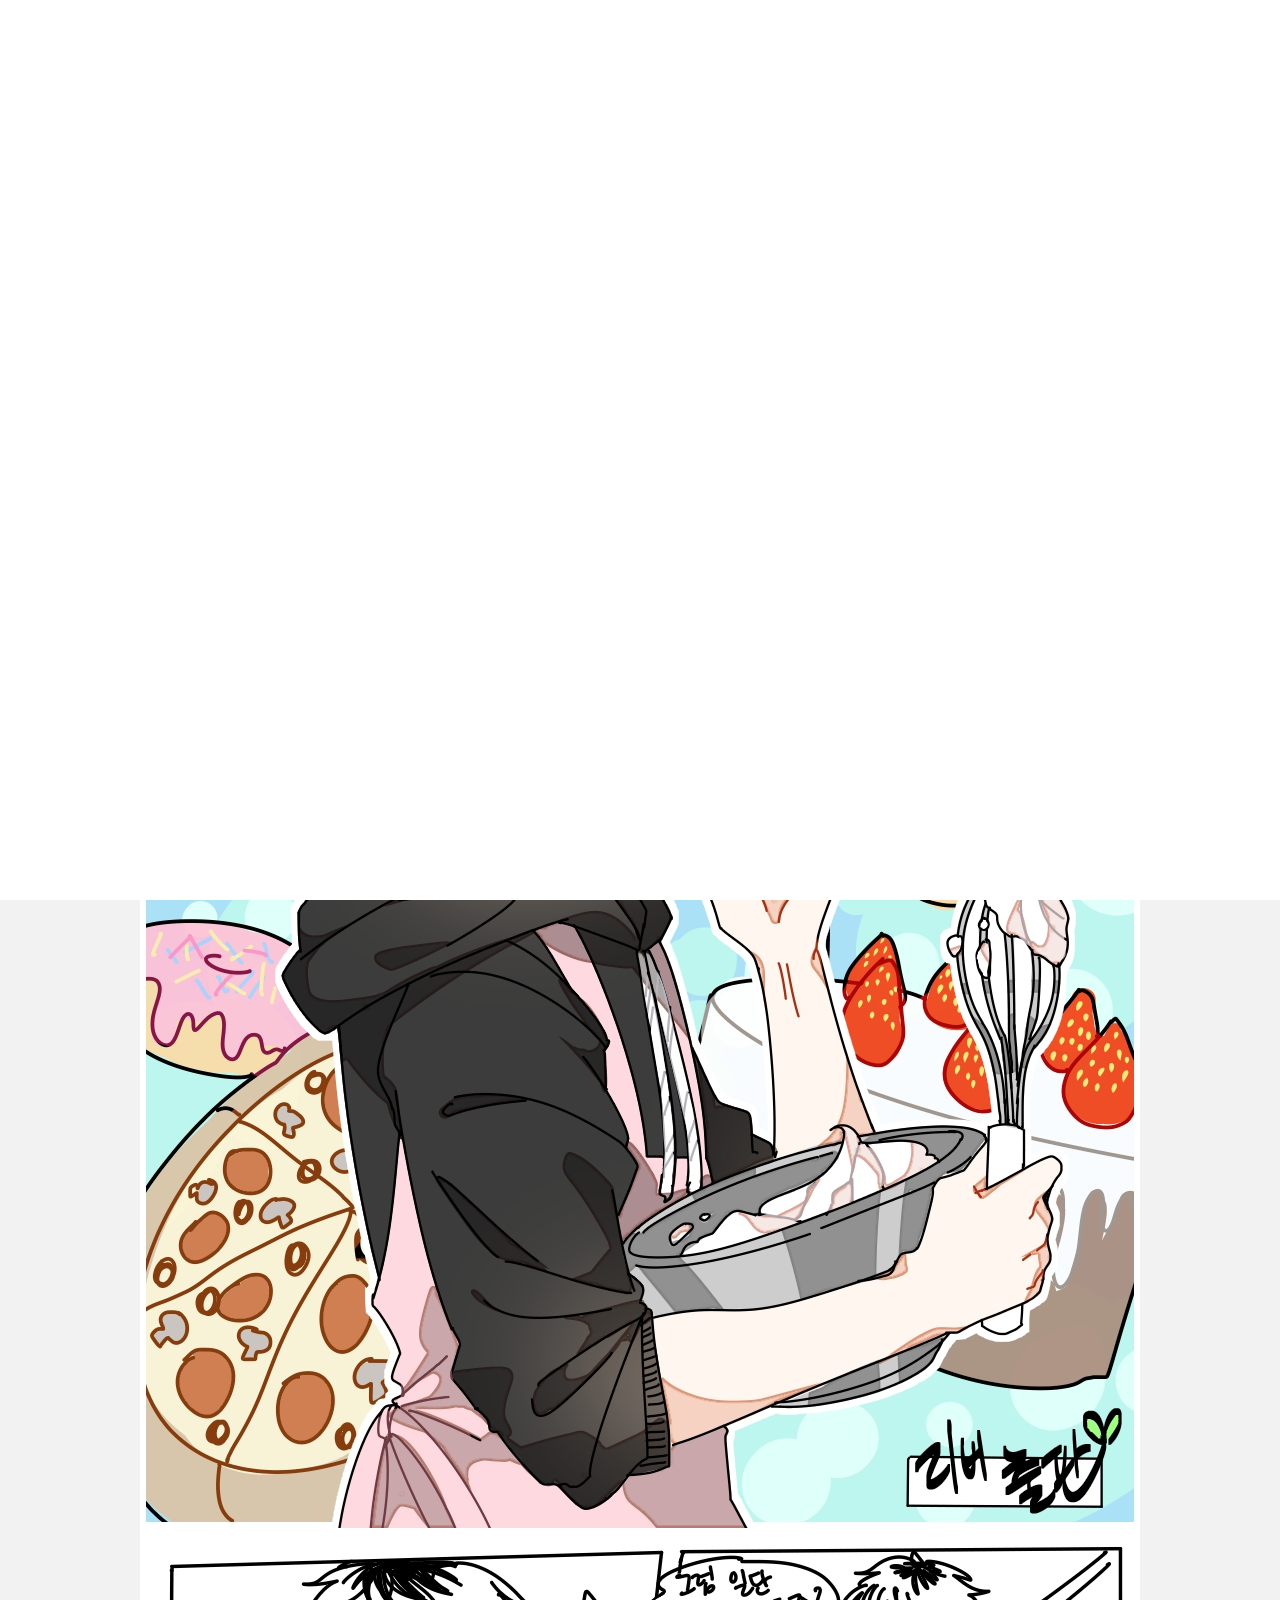
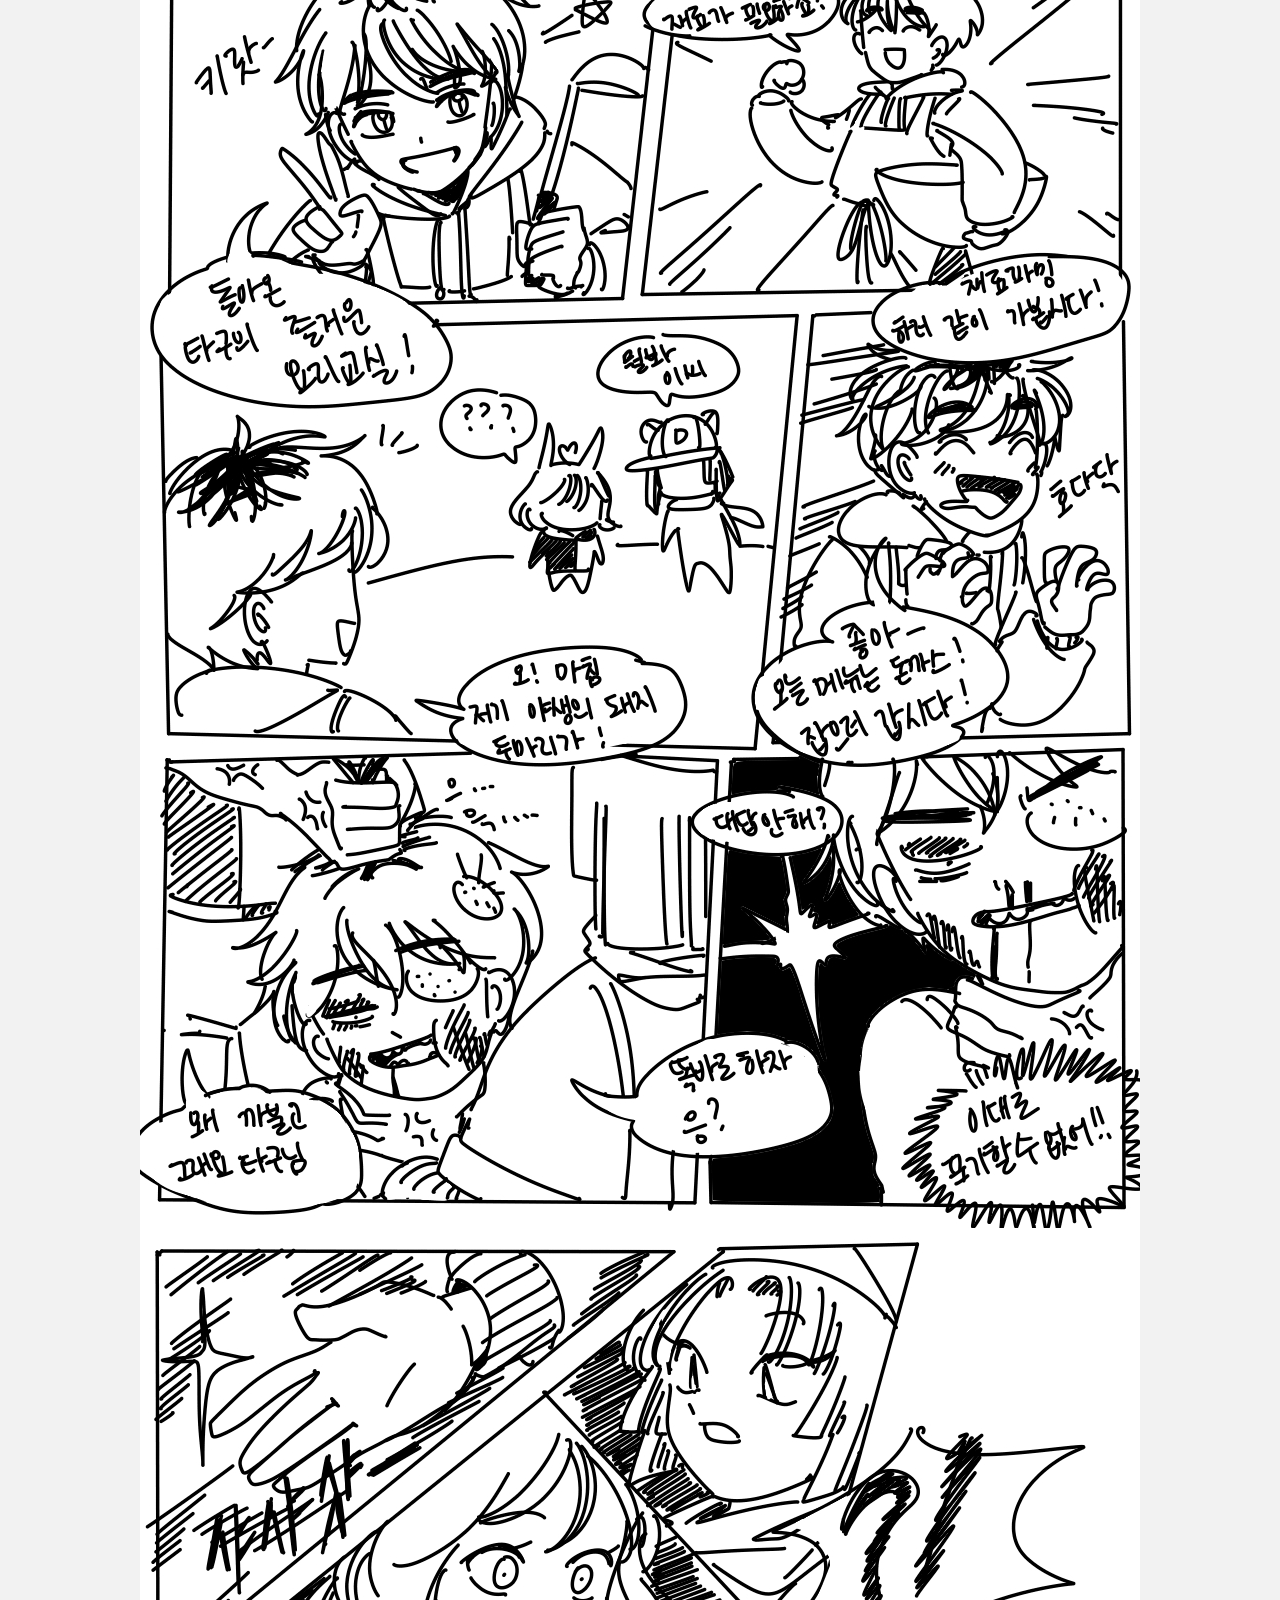
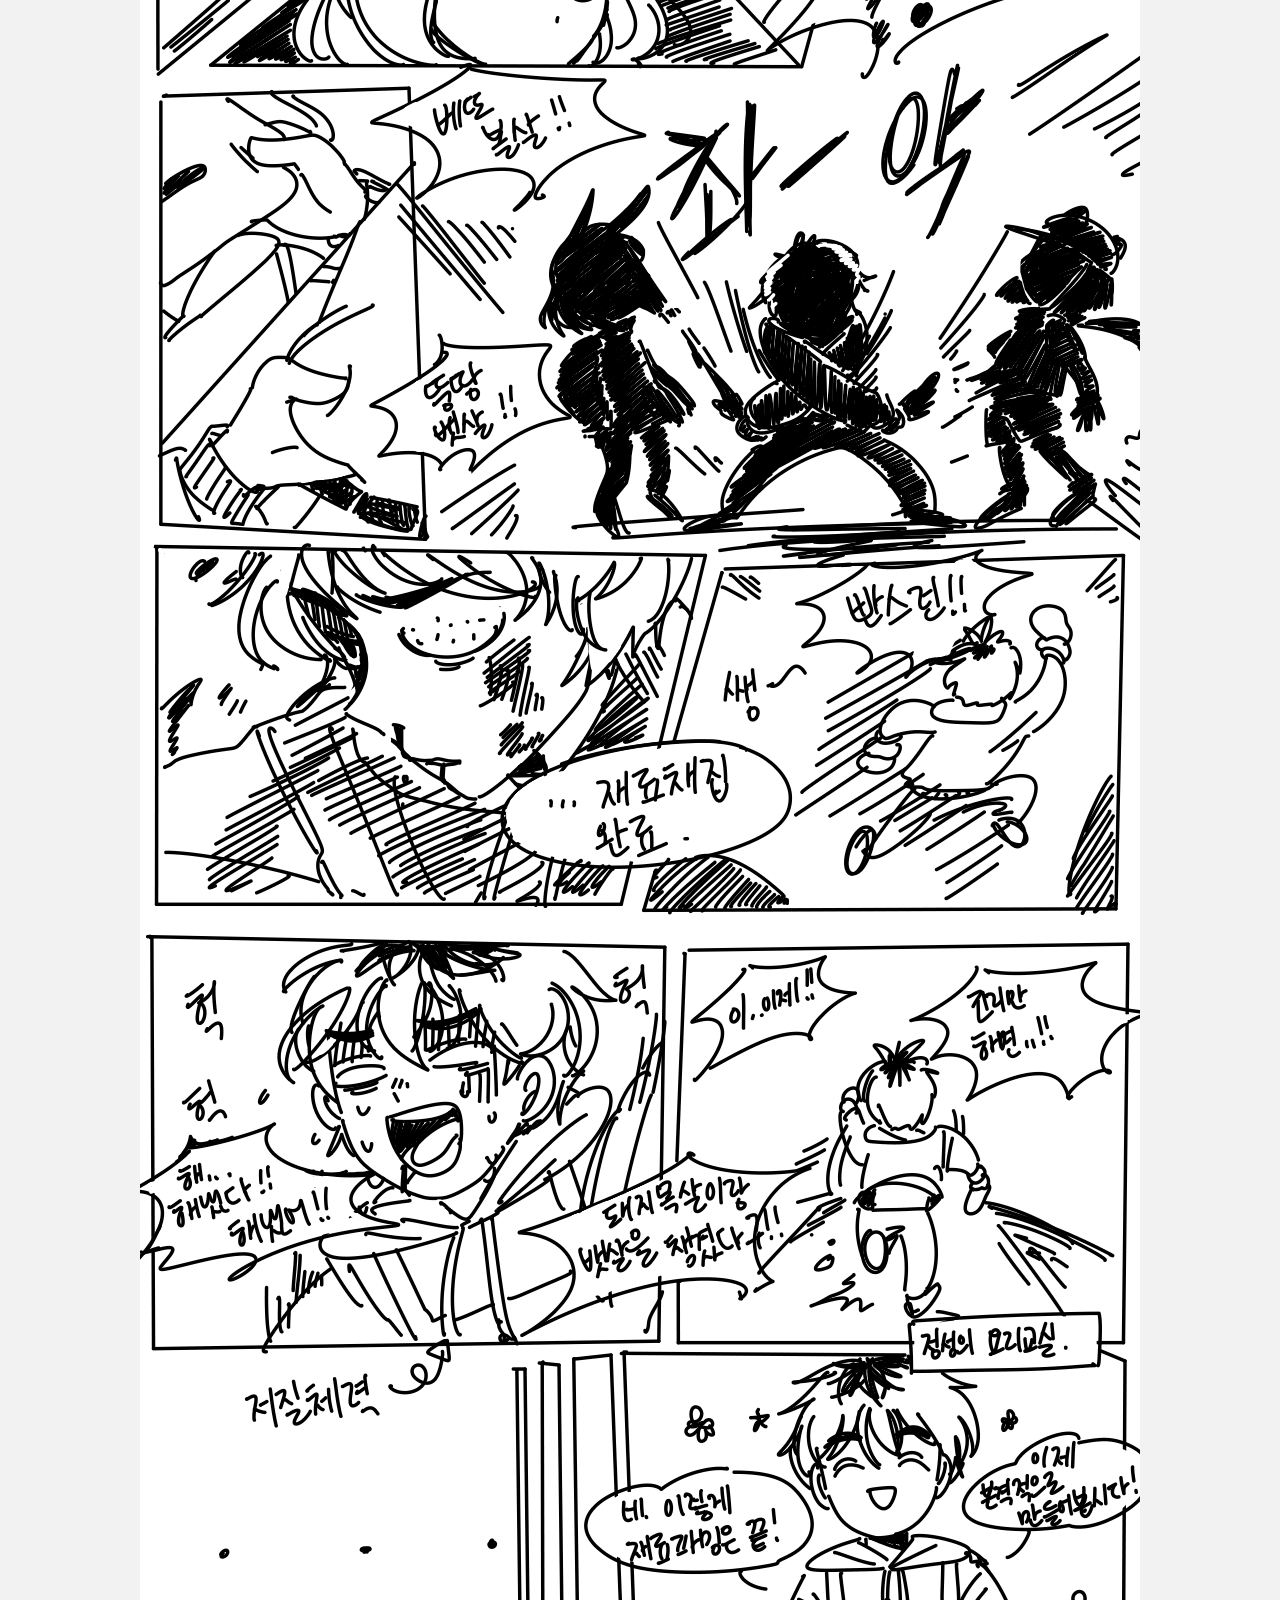
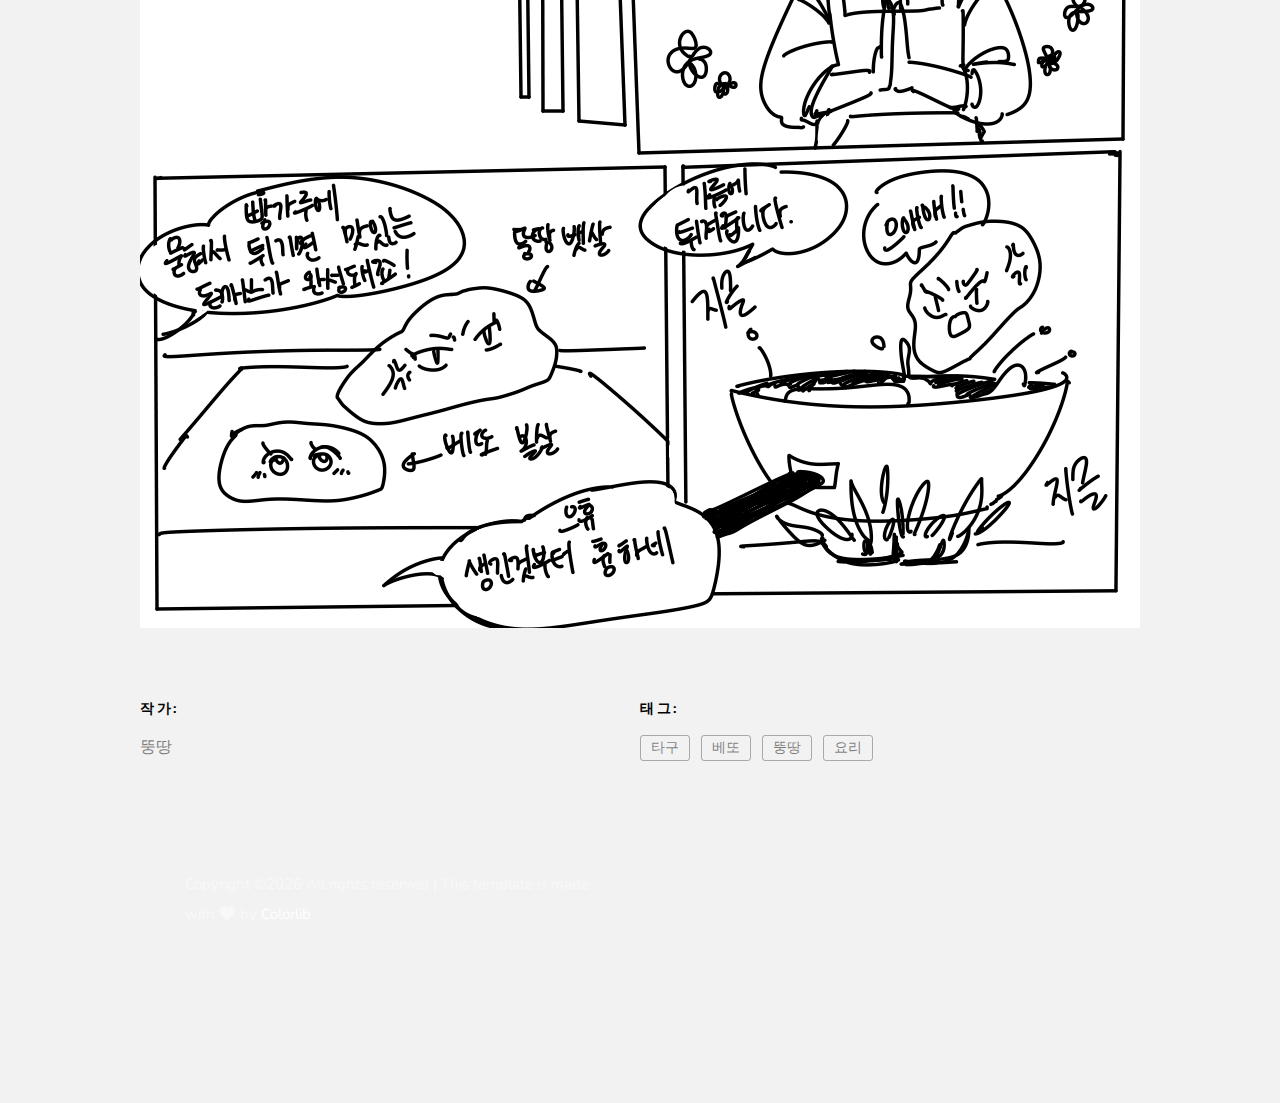
==== m1.html @ f0434cdf "Update m1.html" ====
<!DOCTYPE html>
<html class="no-js" lang="en">
<head>


    <!--- basic page needs
    ================================================== -->
    <meta charset="utf-8">
    <title>타구의 즐거운 요리교실</title>
    <meta name="뚱땅님이 만드신 만화입니다." content="">
    <meta name="작가 : 뚱땅" content="">

    <!-- mobile specific metas
    ================================================== -->
    <meta name="viewport" content="width=device-width, initial-scale=1, maximum-scale=1">

    <!-- CSS
    ================================================== -->
    <link rel="stylesheet" href="css/base.css">
    <link rel="stylesheet" href="css/vendor.css">
    <link rel="stylesheet" href="css/main.css">

    <!-- script
    ================================================== -->
    <script src="js/modernizr.js"></script>

    <!-- favicons
    ================================================== -->
    <link rel="shortcut icon" href="favicon.ico" type="image/x-icon">
    <link rel="icon" href="favicon.ico" type="image/x-icon">

</head>

<body id="top">

    <!-- preloader
    ================================================== -->
    <div id="preloader">
        <div id="loader" class="dots-fade">
            <div></div>
            <div></div>
            <div></div>
        </div>
    </div>


    <!-- s-content
    ================================================== -->
    <section class="s-content s-content--narrow">

        <article class="row entry format-standard">

			<div class="entry__header col-full">
                <h1 class="entry__header-title display-1">
                    타구의 즐거운 요리교실
                </h1>
                <ul class="entry__header-meta">
                    <li class="date">2019 - 06 - 14</li>
                    <li class="byline">
                        By
                        <a>뚱땅</a>
                    </li>
                </ul>
            </div>

            <div class="entry__media col-full">
				<div class="entry__post-thumb">
                    <img src="images/타구의 요리교실/F.jpg" 
                         srcset="images/타구의 요리교실/F.jpg 2000w, 
                                 images/타구의 요리교실/F.jpg 1000w, 
                                 images/타구의 요리교실/F.jpg 500w" 
                         sizes="(max-width: 2000px) 0vw, 2000px" alt="">
                </div>
                <div class="entry__post-thumb">
                    <img src="images/타구의 요리교실/1.jpg" 
                         srcset="images/타구의 요리교실/1.jpg 2000w, 
                                 images/타구의 요리교실/1.jpg 1000w, 
                                 images/타구의 요리교실/1.jpg 500w" 
                         sizes="(max-width: 2000px) 0vw, 2000px" alt="">
                </div>
				<div class="entry__post-thumb">
                    <img src="images/타구의 요리교실/2.jpg" 
                         srcset="images/타구의 요리교실/2.jpg 2000w, 
                                 images/타구의 요리교실/2.jpg 1000w, 
                                 images/타구의 요리교실/2.jpg 500w" 
                         sizes="(max-width: 2000px) 0vw, 2000px" alt="">
                </div>
				<div class="entry__post-thumb">
                    <img src="images/타구의 요리교실/3.jpg" 
                         srcset="images/타구의 요리교실/3.jpg 2000w, 
                                 images/타구의 요리교실/3.jpg 1000w, 
                                 images/타구의 요리교실/3.jpg 500w" 
                         sizes="(max-width: 2000px) 0vw, 2000px" alt="">
                </div>
            </div>

                <div class="entry__taxonomies">
                    <div class="entry__cat">
                        <h5>작가: </h5>
                        <span class="entry__tax-list">
                            <a href="#0">뚱땅</a>
                        </span>
                    </div> <!-- end entry__cat -->

                    <div class="entry__tags">
                        <h5>태그: </h5>
                        <span class="entry__tax-list entry__tax-list--pill">
                            <a href="#0">타구</a>
                            <a href="#0">베또</a>
                            <a href="#0">뚱땅</a>
                            <a href="#0">요리</a>
                        </span>
                    </div> <!-- end entry__tags -->
                </div> <!-- end s-content__taxonomies -->

            </div> <!-- s-entry__main -->

        </article> <!-- end entry/article -->

<div id="disqus_thread"></div>
<script>

/**
*  RECOMMENDED CONFIGURATION VARIABLES: EDIT AND UNCOMMENT THE SECTION BELOW TO INSERT DYNAMIC VALUES FROM YOUR PLATFORM OR CMS.
*  LEARN WHY DEFINING THESE VARIABLES IS IMPORTANT: https://disqus.com/admin/universalcode/#configuration-variables*/

var disqus_config = function () {
this.page.url = comics.kro.kr;  // Replace PAGE_URL with your page's canonical URL variable
this.page.identifier = m1.html; // Replace PAGE_IDENTIFIER with your page's unique identifier variable
};

(function() { // DON'T EDIT BELOW THIS LINE
var d = document, s = d.createElement('script');
s.src = 'https://pmcomic.disqus.com/embed.js';
s.setAttribute('data-timestamp', +new Date());
(d.head || d.body).appendChild(s);
})();
</script>
<noscript>Please enable JavaScript to view the <a href="https://disqus.com/?ref_noscript">comments powered by Disqus.</a></noscript>


    <!-- s-footer
    ================================================== -->
    <footer class="s-footer">

     



        <div class="s-footer__bottom">
            <div class="row">


                <div class="col-six">
                    <div class="s-footer__copyright">
                        <span><!-- Link back to Colorlib can't be removed. Template is licensed under CC BY 3.0. -->
Copyright &copy;<script>document.write(new Date().getFullYear());</script> All rights reserved | This template is made with <i class="fa fa-heart" aria-hidden="true"></i> by <a href="https://colorlib.com" target="_blank">Colorlib</a>
<!-- Link back to Colorlib can't be removed. Template is licensed under CC BY 3.0. -->
</span>
                    </div>
                </div>
                
            </div>
        </div> <!-- end s-footer__bottom -->



    </footer> <!-- end s-footer -->


    <!-- Java Script
    ================================================== -->
    <script src="js/jquery-3.2.1.min.js"></script>
    <script src="js/plugins.js"></script>
    <script src="js/main.js"></script>

</body>


</html>
---- css/base.css ----
/* =================================================================== 
 *
 *  Wordsmith v1.0 Base Stylesheet
 *  07-05-2018
 *  ------------------------------------------------------------------
 *
 *  TOC:
 *  # imports 
 *  # normalize
 *  # basic/base setup styles
 *    ## Media
 *    ## Typography resets
 *    ## links
 *    ## inputs
 *  # grid
 *    ## medium size devices
 *    ## tablets  
 *    ## mobile devices
 *    ## small mobile devices
 *  # block grids
 *    ## medium size devices
 *    ## tablets
 *    ## mobile devices
 *  # MISC
 *
 * =================================================================== */


/* ===================================================================
 * # imports 
 *
 * ------------------------------------------------------------------- */
@import url("https://fonts.googleapis.com/css?family=Libre+Baskerville:400,400i,700|Nunito+Sans:300,400,400i,600,600i,700,700i,800");
@import url("font-awesome/css/fontawesome-all.css");


/* ===================================================================
 * # normalize
 * normalize.css v5.0.0 | MIT License |
 * github.com/necolas/normalize.css
 *
 * ------------------------------------------------------------------- */
html {
  font-family: sans-serif;
  line-height: 1.15;
  -ms-text-size-adjust: 100%;
  -webkit-text-size-adjust: 100%;
}

body {
  margin: 0;
}

article, aside, footer, header, nav, section {
  display: block;
}

h1 {
  font-size: 2em;
  margin: 0.67em 0;
}

figcaption, figure, main {
  display: block;
}

figure {
  margin: 1em 40px;
}

hr {
  box-sizing: content-box;
  height: 0;
  overflow: visible;
}

pre {
  font-family: monospace, monospace;
  font-size: 1em;
}

a {
  background-color: transparent;
  -webkit-text-decoration-skip: objects;
}

a:active, a:hover {
  outline-width: 0;
}

abbr[title] {
  border-bottom: none;
  text-decoration: underline;
  text-decoration: underline dotted;
}

b, strong {
  font-weight: inherit;
}

b, strong {
  font-weight: bolder;
}

code, kbd, samp {
  font-family: monospace, monospace;
  font-size: 1em;
}

dfn {
  font-style: italic;
}

mark {
  background-color: #ff0;
  color: #000;
}

small {
  font-size: 80%;
}

sub, sup {
  font-size: 75%;
  line-height: 0;
  position: relative;
  vertical-align: baseline;
}

sub {
  bottom: -0.25em;
}

sup {
  top: -0.5em;
}

audio, video {
  display: inline-block;
}

audio:not([controls]) {
  display: none;
  height: 0;
}

img {
  border-style: none;
}

svg:not(:root) {
  overflow: hidden;
}

button, input, optgroup, select, textarea {
  font-family: sans-serif;
  font-size: 100%;
  line-height: 1.15;
  margin: 0;
}

button, input {
  overflow: visible;
}

button, select {
  text-transform: none;
}

button, html [type="button"], [type="reset"], [type="submit"] {
  -webkit-appearance: button;
}

button::-moz-focus-inner, [type="button"]::-moz-focus-inner, [type="reset"]::-moz-focus-inner, [type="submit"]::-moz-focus-inner {
  border-style: none;
  padding: 0;
}

button:-moz-focusring, [type="button"]:-moz-focusring, [type="reset"]:-moz-focusring, [type="submit"]:-moz-focusring {
  outline: 1px dotted ButtonText;
}

fieldset {
  border: 1px solid #c0c0c0;
  margin: 0 2px;
  padding: 0.35em 0.625em 0.75em;
}

legend {
  box-sizing: border-box;
  color: inherit;
  display: table;
  max-width: 100%;
  padding: 0;
  white-space: normal;
}

progress {
  display: inline-block;
  vertical-align: baseline;
}

textarea {
  overflow: auto;
}

[type="checkbox"], [type="radio"] {
  box-sizing: border-box;
  padding: 0;
}

[type="number"]::-webkit-inner-spin-button, [type="number"]::-webkit-outer-spin-button {
  height: auto;
}

[type="search"] {
  -webkit-appearance: textfield;
  outline-offset: -2px;
}

[type="search"]::-webkit-search-cancel-button, [type="search"]::-webkit-search-decoration {
  -webkit-appearance: none;
}

::-webkit-file-upload-button {
  -webkit-appearance: button;
  font: inherit;
}

details, menu {
  display: block;
}

summary {
  display: list-item;
}

canvas {
  display: inline-block;
}

template {
  display: none;
}

[hidden] {
  display: none;
}


/* ===================================================================
 * # basic/base setup styles
 *
 * ------------------------------------------------------------------- */
html {
  font-size: 62.5%;
  box-sizing: border-box;
}

*, *::before, *::after {
  box-sizing: inherit;
}

body {
  font-weight: normal;
  line-height: 1;
  word-wrap: break-word;
  text-rendering: optimizeLegibility;
  -webkit-overflow-scrolling: touch;
  -webkit-text-size-adjust: none;
}

body, input, button {
  -moz-osx-font-smoothing: grayscale;
  -webkit-font-smoothing: antialiased;
}

/* ------------------------------------------------------------------- 
 * ## Media
 * ------------------------------------------------------------------- */
img, video {
  max-width: 100%;
  height: auto;
}

/* ------------------------------------------------------------------- 
 * ## Typography resets 
 * ------------------------------------------------------------------- */
div, dl, dt, dd, ul, ol, li, h1, h2, h3, h4, h5, h6, pre, form, p, blockquote, th, td {
  margin: 0;
  padding: 0;
}

h1, h2, h3, h4, h5, h6 {
  -webkit-font-smoothing: auto;
  -webkit-font-smoothing: antialiased;
  -webkit-font-variant-ligatures: common-ligatures;
  -moz-font-variant-ligatures: common-ligatures;
  font-variant-ligatures: common-ligatures;
  text-rendering: optimizeLegibility;
}

em, i {
  font-style: italic;
  line-height: inherit;
}

strong, b {
  font-weight: bold;
  line-height: inherit;
}

small {
  font-size: 60%;
  line-height: inherit;
}

ol, ul {
  list-style: none;
}

li {
  display: block;
}

/* ------------------------------------------------------------------- 
 * ## links
 * ------------------------------------------------------------------- */
a {
  text-decoration: none;
  line-height: inherit;
}

a img {
  border: none;
}

/* ------------------------------------------------------------------- 
 * ## inputs
 * ------------------------------------------------------------------- */
fieldset {
  margin: 0;
  padding: 0;
}

input[type="email"],
input[type="number"],
input[type="search"],
input[type="text"],
input[type="tel"],
input[type="url"],
input[type="password"],
textarea {
  -webkit-appearance: none;
  -moz-appearance: none;
  -ms-appearance: none;
  -o-appearance: none;
  appearance: none;
}


/* ===================================================================
 * # grid
 *
 * ------------------------------------------------------------------- */
.row {
  width: 89%;
  max-width: 1200px;
  margin: 0 auto;
}

.row:after {
  content: "";
  display: table;
  clear: both;
}

.row .row {
  width: auto;
  max-width: none;
  margin-left: -20px;
  margin-right: -20px;
}

/* column blocks
 * -------------------------------------- */
[class*="col-"] {
  float: left;
  padding: 0 20px;
}

[class*="col-"] + [class*="col-"].end {
  float: right;
}

.collapse > [class*="col-"], [class*="col-"].collapse {
  padding: 0;
}

/* column width classes 
 * -------------------------------------- */
.col-one {
  width: 8.33333%;
}

.col-two, .col-1-6 {
  width: 16.66667%;
}

.col-three, .col-1-4 {
  width: 25%;
}

.col-four, .col-1-3 {
  width: 33.33333%;
}

.col-five {
  width: 41.66667%;
}

.col-six, .col-1-2 {
  width: 50%;
}

.col-seven {
  width: 58.33333%;
}

.col-eight, .col-2-3 {
  width: 66.66667%;
}

.col-nine, .col-3-4 {
  width: 75%;
}

.col-ten, .col-5-6 {
  width: 83.33333%;
}

.col-eleven {
  width: 91.66667%;
}

.col-twelve, .col-full {
  width: 100%;
}

/* ------------------------------------------------------------------- 
 * ## medium size devices
 * ------------------------------------------------------------------- */
@media only screen and (max-width:1200px) {
  .row .row {
    margin-left: -15px;
    margin-right: -15px;
  }

  [class*="col-"] {
    padding: 0 15px;
  }

  .md-two, .md-1-6 {
    width: 16.66667%;
  }

  .md-one {
    width: 8.33333%;
  }

  .md-three, .md-1-4 {
    width: 25%;
  }

  .md-four, .md-1-3 {
    width: 33.33333%;
  }

  .md-five {
    width: 41.66667%;
  }

  .md-six, .md-1-2 {
    width: 50%;
  }

  .md-seven {
    width: 58.33333%;
  }

  .md-eight, .md-2-3 {
    width: 66.66667%;
  }

  .md-nine, .md-3-4 {
    width: 75%;
  }

  .md-ten, .md-5-6 {
    width: 83.33333%;
  }

  .md-eleven {
    width: 91.66667%;
  }

  .md-twelve, .md-full {
    width: 100%;
  }

}

/* ------------------------------------------------------------------- 
 * ## tablets
 * ------------------------------------------------------------------- */
@media only screen and (max-width:800px) {
  .row {
    width: 90%;
  }

  .tab-1-4 {
    width: 25%;
  }

  .tab-1-3 {
    width: 33.33333%;
  }

  .tab-1-2 {
    width: 50%;
  }

  .tab-2-3 {
    width: 66.66667%;
  }

  .tab-3-4 {
    width: 75%;
  }

  .tab-full {
    width: 100%;
  }

  .hide-on-tablet {
    display: none;
  }

}

/* ------------------------------------------------------------------- 
 * ## mobile devices
 * ------------------------------------------------------------------- */
@media only screen and (max-width:600px) {
  .row {
    width: auto;
    padding-left: 25px;
    padding-right: 25px;
  }

  .row .row {
    margin-left: -10px;
    margin-right: -10px;
    padding-left: 0;
    padding-right: 0;
  }

  [class*="col-"] {
    padding: 0 10px;
  }

  .mob-1-4 {
    width: 25%;
  }

  .mob-1-3 {
    width: 33.33333%;
  }

  .mob-1-2 {
    width: 50%;
  }

  .mob-2-3 {
    width: 66.66667%;
  }

  .mob-3-4 {
    width: 75%;
  }

  .mob-full {
    width: 100%;
  }

  .hide-on-mobile {
    display: none;
  }

}

/* ------------------------------------------------------------------- 
 * ## small mobile devices
 * ------------------------------------------------------------------- */

/* stack columns on small mobile devices
 * ------------------------------------------------------------------- */
@media only screen and (max-width:400px) {
  .row .row {
    margin-left: 0;
    margin-right: 0;
  }

  [class*="col-"]:not(.col-block) {
    width: 100% !important;
    float: none !important;
    clear: both !important;
    margin-left: 0;
    margin-right: 0;
    padding: 0;
  }

  [class*="col-"] + [class*="col-"].end {
    float: none;
  }

  .stack .col-block {
    width: 100% !important;
    float: none !important;
    clear: both !important;
    margin-left: 0;
    margin-right: 0;
  }

}

@media only screen and (max-width:340px) {
  .row {
    padding-left: 20px;
    padding-right: 20px;
  }

}


/* ===================================================================
 * # block grids
 * ------------------------------------------------------------------- */

/* Equally-sized columns define at row level
 * ------------------------------------------------------------------- */
[class*="block-"]:after {
  content: "";
  display: table;
  clear: both;
}

.block-1-6 .col-block {
  width: 16.66667%;
}

.block-1-5 .col-block {
  width: 20%;
}

.block-1-4 .col-block {
  width: 25%;
}

.block-1-3 .col-block {
  width: 33.33333%;
}

.block-1-2 .col-block {
  width: 50%;
}

/**
 * Clearing for block grid columns. Allow columns with 
 * different heights to align properly.
 */
.block-1-6 .col-block:nth-child(6n+1),
.block-1-5 .col-block:nth-child(5n+1),
.block-1-4 .col-block:nth-child(4n+1),
.block-1-3 .col-block:nth-child(3n+1),
.block-1-2 .col-block:nth-child(2n+1) {
  clear: both;
}

/* ------------------------------------------------------------------- 
 * ## medium size devices
 * ------------------------------------------------------------------- */
@media only screen and (max-width:1200px) {
  .block-m-1-6 .col-block {
    width: 16.66667%;
  }

  .block-m-1-5 .col-block {
    width: 20%;
  }

  .block-m-1-4 .col-block {
    width: 25%;
  }

  .block-m-1-3 .col-block {
    width: 33.33333%;
  }

  .block-m-1-2 .col-block {
    width: 50%;
  }

  .block-m-full .col-block {
    width: 100%;
    clear: both;
  }

  [class*="block-m-"] .col-block:nth-child(n) {
    clear: none;
  }

  .block-m-1-6 .col-block:nth-child(6n+1),
  .block-m-1-5 .col-block:nth-child(5n+1),
  .block-m-1-4 .col-block:nth-child(4n+1),
  .block-m-1-3 .col-block:nth-child(3n+1),
  .block-m-1-2 .col-block:nth-child(2n+1) {
    clear: both;
  }

}

/* ------------------------------------------------------------------- 
 * ## tablets
 * ------------------------------------------------------------------- */
@media only screen and (max-width:800px) {
  .block-tab-1-6 .col-block {
    width: 16.66667%;
  }

  .block-tab-1-5 .col-block {
    width: 20%;
  }

  .block-tab-1-4 .col-block {
    width: 25%;
  }

  .block-tab-1-3 .col-block {
    width: 33.33333%;
  }

  .block-tab-1-2 .col-block {
    width: 50%;
  }

  .block-tab-full .col-block {
    width: 100%;
    clear: both;
  }

  [class*="block-tab-"] .col-block:nth-child(n) {
    clear: none;
  }

  .block-tab-1-6 .col-block:nth-child(6n+1),
  .block-tab-1-5 .col-block:nth-child(5n+1),
  .block-tab-1-4 .col-block:nth-child(4n+1),
  .block-tab-1-3 .col-block:nth-child(3n+1),
  .block-tab-1-2 .col-block:nth-child(2n+1) {
    clear: both;
  }

}

/* ------------------------------------------------------------------- 
 * ## mobile devices
 * ------------------------------------------------------------------- */
@media only screen and (max-width:600px) {
  .block-mob-1-6 .col-block {
    width: 16.66667%;
  }

  .block-mob-1-5 .col-block {
    width: 20%;
  }

  .block-mob-1-4 .col-block {
    width: 25%;
  }

  .block-mob-1-3 .col-block {
    width: 33.33333%;
  }

  .block-mob-1-2 .col-block {
    width: 50%;
  }

  .block-mob-full .col-block {
    width: 100%;
    clear: both;
  }

  [class*="block-mob-"] .col-block:nth-child(n) {
    clear: none;
  }

  .block-mob-1-6 .col-block:nth-child(6n+1),
  .block-mob-1-5 .col-block:nth-child(5n+1),
  .block-mob-1-4 .col-block:nth-child(4n+1),
  .block-mob-1-3 .col-block:nth-child(3n+1),
  .block-mob-1-2 .col-block:nth-child(2n+1) {
    clear: both;
  }

}

/* ===================================================================
 * # MISC
 *
 * ------------------------------------------------------------------- */
.group:after {
  content: "";
  display: table;
  clear: both;
}

/* Misc Helper Styles
 * -------------------------------------- */
.is-hidden {
  display: none;
}

.is-invisible {
  visibility: hidden;
}

.antialiased {
  -webkit-font-smoothing: antialiased;
  -moz-osx-font-smoothing: grayscale;
}

.overflow-hidden {
  overflow: hidden;
}

.remove-bottom {
  margin-bottom: 0;
}

.half-bottom {
  margin-bottom: 1.5rem !important;
}

.add-bottom {
  margin-bottom: 3rem !important;
}

.no-border {
  border: none;
}

.full-width {
  width: 100%;
}

.text-center {
  text-align: center;
}

.text-left {
  text-align: left;
}

.text-right {
  text-align: right;
}

.pull-left {
  float: left;
}

.pull-right {
  float: right;
}

.align-center {
  margin-left: auto;
  margin-right: auto;
  text-align: center;
}

/*# sourceMappingURL=base.css.map */
---- css/vendor.css ----
/* =================================================================== 
 *
 *  Wordsmith v1.0 Vendor/Third Party CSS 
 *  07-05-2018
 *  ------------------------------------------------------------------
 *
 *  TOC:
 *  # animate on scroll 
 *  # slick slider
 *  # PrettyPrint GitHub Theme
 *
 * =================================================================== */


/* ===================================================================
 * # animate on scroll 
 * https://michalsnik.github.io/aos/
 * ------------------------------------------------------------------- */
[data-aos][data-aos][data-aos-duration='50'],
body[data-aos-duration='50'] [data-aos] {
  transition-duration: 50ms;
}

[data-aos][data-aos][data-aos-delay='50'],
body[data-aos-delay='50'] [data-aos] {
  transition-delay: 0;
}

[data-aos][data-aos][data-aos-delay='50'].aos-animate,
body[data-aos-delay='50'] [data-aos].aos-animate {
  transition-delay: 50ms;
}

[data-aos][data-aos][data-aos-duration='100'],
body[data-aos-duration='100'] [data-aos] {
  transition-duration: .1s;
}

[data-aos][data-aos][data-aos-delay='100'],
body[data-aos-delay='100'] [data-aos] {
  transition-delay: 0;
}

[data-aos][data-aos][data-aos-delay='100'].aos-animate,
body[data-aos-delay='100'] [data-aos].aos-animate {
  transition-delay: .1s;
}

[data-aos][data-aos][data-aos-duration='150'],
body[data-aos-duration='150'] [data-aos] {
  transition-duration: .15s;
}

[data-aos][data-aos][data-aos-delay='150'],
body[data-aos-delay='150'] [data-aos] {
  transition-delay: 0;
}

[data-aos][data-aos][data-aos-delay='150'].aos-animate,
body[data-aos-delay='150'] [data-aos].aos-animate {
  transition-delay: .15s;
}

[data-aos][data-aos][data-aos-duration='200'],
body[data-aos-duration='200'] [data-aos] {
  transition-duration: .2s;
}

[data-aos][data-aos][data-aos-delay='200'],
body[data-aos-delay='200'] [data-aos] {
  transition-delay: 0;
}

[data-aos][data-aos][data-aos-delay='200'].aos-animate,
body[data-aos-delay='200'] [data-aos].aos-animate {
  transition-delay: .2s;
}

[data-aos][data-aos][data-aos-duration='250'],
body[data-aos-duration='250'] [data-aos] {
  transition-duration: .25s;
}

[data-aos][data-aos][data-aos-delay='250'],
body[data-aos-delay='250'] [data-aos] {
  transition-delay: 0;
}

[data-aos][data-aos][data-aos-delay='250'].aos-animate,
body[data-aos-delay='250'] [data-aos].aos-animate {
  transition-delay: .25s;
}

[data-aos][data-aos][data-aos-duration='300'],
body[data-aos-duration='300'] [data-aos] {
  transition-duration: .3s;
}

[data-aos][data-aos][data-aos-delay='300'],
body[data-aos-delay='300'] [data-aos] {
  transition-delay: 0;
}

[data-aos][data-aos][data-aos-delay='300'].aos-animate,
body[data-aos-delay='300'] [data-aos].aos-animate {
  transition-delay: .3s;
}

[data-aos][data-aos][data-aos-duration='350'],
body[data-aos-duration='350'] [data-aos] {
  transition-duration: .35s;
}

[data-aos][data-aos][data-aos-delay='350'],
body[data-aos-delay='350'] [data-aos] {
  transition-delay: 0;
}

[data-aos][data-aos][data-aos-delay='350'].aos-animate,
body[data-aos-delay='350'] [data-aos].aos-animate {
  transition-delay: .35s;
}

[data-aos][data-aos][data-aos-duration='400'],
body[data-aos-duration='400'] [data-aos] {
  transition-duration: .4s;
}

[data-aos][data-aos][data-aos-delay='400'],
body[data-aos-delay='400'] [data-aos] {
  transition-delay: 0;
}

[data-aos][data-aos][data-aos-delay='400'].aos-animate,
body[data-aos-delay='400'] [data-aos].aos-animate {
  transition-delay: .4s;
}

[data-aos][data-aos][data-aos-duration='450'],
body[data-aos-duration='450'] [data-aos] {
  transition-duration: .45s;
}

[data-aos][data-aos][data-aos-delay='450'],
body[data-aos-delay='450'] [data-aos] {
  transition-delay: 0;
}

[data-aos][data-aos][data-aos-delay='450'].aos-animate,
body[data-aos-delay='450'] [data-aos].aos-animate {
  transition-delay: .45s;
}

[data-aos][data-aos][data-aos-duration='500'],
body[data-aos-duration='500'] [data-aos] {
  transition-duration: .5s;
}

[data-aos][data-aos][data-aos-delay='500'],
body[data-aos-delay='500'] [data-aos] {
  transition-delay: 0;
}

[data-aos][data-aos][data-aos-delay='500'].aos-animate,
body[data-aos-delay='500'] [data-aos].aos-animate {
  transition-delay: .5s;
}

[data-aos][data-aos][data-aos-duration='550'],
body[data-aos-duration='550'] [data-aos] {
  transition-duration: .55s;
}

[data-aos][data-aos][data-aos-delay='550'],
body[data-aos-delay='550'] [data-aos] {
  transition-delay: 0;
}

[data-aos][data-aos][data-aos-delay='550'].aos-animate,
body[data-aos-delay='550'] [data-aos].aos-animate {
  transition-delay: .55s;
}

[data-aos][data-aos][data-aos-duration='600'],
body[data-aos-duration='600'] [data-aos] {
  transition-duration: .6s;
}

[data-aos][data-aos][data-aos-delay='600'],
body[data-aos-delay='600'] [data-aos] {
  transition-delay: 0;
}

[data-aos][data-aos][data-aos-delay='600'].aos-animate,
body[data-aos-delay='600'] [data-aos].aos-animate {
  transition-delay: .6s;
}

[data-aos][data-aos][data-aos-duration='650'],
body[data-aos-duration='650'] [data-aos] {
  transition-duration: .65s;
}

[data-aos][data-aos][data-aos-delay='650'],
body[data-aos-delay='650'] [data-aos] {
  transition-delay: 0;
}

[data-aos][data-aos][data-aos-delay='650'].aos-animate,
body[data-aos-delay='650'] [data-aos].aos-animate {
  transition-delay: .65s;
}

[data-aos][data-aos][data-aos-duration='700'],
body[data-aos-duration='700'] [data-aos] {
  transition-duration: .7s;
}

[data-aos][data-aos][data-aos-delay='700'],
body[data-aos-delay='700'] [data-aos] {
  transition-delay: 0;
}

[data-aos][data-aos][data-aos-delay='700'].aos-animate,
body[data-aos-delay='700'] [data-aos].aos-animate {
  transition-delay: .7s;
}

[data-aos][data-aos][data-aos-duration='750'],
body[data-aos-duration='750'] [data-aos] {
  transition-duration: .75s;
}

[data-aos][data-aos][data-aos-delay='750'],
body[data-aos-delay='750'] [data-aos] {
  transition-delay: 0;
}

[data-aos][data-aos][data-aos-delay='750'].aos-animate,
body[data-aos-delay='750'] [data-aos].aos-animate {
  transition-delay: .75s;
}

[data-aos][data-aos][data-aos-duration='800'],
body[data-aos-duration='800'] [data-aos] {
  transition-duration: .8s;
}

[data-aos][data-aos][data-aos-delay='800'],
body[data-aos-delay='800'] [data-aos] {
  transition-delay: 0;
}

[data-aos][data-aos][data-aos-delay='800'].aos-animate,
body[data-aos-delay='800'] [data-aos].aos-animate {
  transition-delay: .8s;
}

[data-aos][data-aos][data-aos-duration='850'],
body[data-aos-duration='850'] [data-aos] {
  transition-duration: .85s;
}

[data-aos][data-aos][data-aos-delay='850'],
body[data-aos-delay='850'] [data-aos] {
  transition-delay: 0;
}

[data-aos][data-aos][data-aos-delay='850'].aos-animate,
body[data-aos-delay='850'] [data-aos].aos-animate {
  transition-delay: .85s;
}

[data-aos][data-aos][data-aos-duration='900'],
body[data-aos-duration='900'] [data-aos] {
  transition-duration: .9s;
}

[data-aos][data-aos][data-aos-delay='900'],
body[data-aos-delay='900'] [data-aos] {
  transition-delay: 0;
}

[data-aos][data-aos][data-aos-delay='900'].aos-animate,
body[data-aos-delay='900'] [data-aos].aos-animate {
  transition-delay: .9s;
}

[data-aos][data-aos][data-aos-duration='950'],
body[data-aos-duration='950'] [data-aos] {
  transition-duration: .95s;
}

[data-aos][data-aos][data-aos-delay='950'],
body[data-aos-delay='950'] [data-aos] {
  transition-delay: 0;
}

[data-aos][data-aos][data-aos-delay='950'].aos-animate,
body[data-aos-delay='950'] [data-aos].aos-animate {
  transition-delay: .95s;
}

[data-aos][data-aos][data-aos-duration='1000'],
body[data-aos-duration='1000'] [data-aos] {
  transition-duration: 1s;
}

[data-aos][data-aos][data-aos-delay='1000'],
body[data-aos-delay='1000'] [data-aos] {
  transition-delay: 0;
}

[data-aos][data-aos][data-aos-delay='1000'].aos-animate,
body[data-aos-delay='1000'] [data-aos].aos-animate {
  transition-delay: 1s;
}

[data-aos][data-aos][data-aos-duration='1050'],
body[data-aos-duration='1050'] [data-aos] {
  transition-duration: 1.05s;
}

[data-aos][data-aos][data-aos-delay='1050'],
body[data-aos-delay='1050'] [data-aos] {
  transition-delay: 0;
}

[data-aos][data-aos][data-aos-delay='1050'].aos-animate,
body[data-aos-delay='1050'] [data-aos].aos-animate {
  transition-delay: 1.05s;
}

[data-aos][data-aos][data-aos-duration='1100'],
body[data-aos-duration='1100'] [data-aos] {
  transition-duration: 1.1s;
}

[data-aos][data-aos][data-aos-delay='1100'],
body[data-aos-delay='1100'] [data-aos] {
  transition-delay: 0;
}

[data-aos][data-aos][data-aos-delay='1100'].aos-animate,
body[data-aos-delay='1100'] [data-aos].aos-animate {
  transition-delay: 1.1s;
}

[data-aos][data-aos][data-aos-duration='1150'],
body[data-aos-duration='1150'] [data-aos] {
  transition-duration: 1.15s;
}

[data-aos][data-aos][data-aos-delay='1150'],
body[data-aos-delay='1150'] [data-aos] {
  transition-delay: 0;
}

[data-aos][data-aos][data-aos-delay='1150'].aos-animate,
body[data-aos-delay='1150'] [data-aos].aos-animate {
  transition-delay: 1.15s;
}

[data-aos][data-aos][data-aos-duration='1200'],
body[data-aos-duration='1200'] [data-aos] {
  transition-duration: 1.2s;
}

[data-aos][data-aos][data-aos-delay='1200'],
body[data-aos-delay='1200'] [data-aos] {
  transition-delay: 0;
}

[data-aos][data-aos][data-aos-delay='1200'].aos-animate,
body[data-aos-delay='1200'] [data-aos].aos-animate {
  transition-delay: 1.2s;
}

[data-aos][data-aos][data-aos-duration='1250'],
body[data-aos-duration='1250'] [data-aos] {
  transition-duration: 1.25s;
}

[data-aos][data-aos][data-aos-delay='1250'],
body[data-aos-delay='1250'] [data-aos] {
  transition-delay: 0;
}

[data-aos][data-aos][data-aos-delay='1250'].aos-animate,
body[data-aos-delay='1250'] [data-aos].aos-animate {
  transition-delay: 1.25s;
}

[data-aos][data-aos][data-aos-duration='1300'],
body[data-aos-duration='1300'] [data-aos] {
  transition-duration: 1.3s;
}

[data-aos][data-aos][data-aos-delay='1300'],
body[data-aos-delay='1300'] [data-aos] {
  transition-delay: 0;
}

[data-aos][data-aos][data-aos-delay='1300'].aos-animate,
body[data-aos-delay='1300'] [data-aos].aos-animate {
  transition-delay: 1.3s;
}

[data-aos][data-aos][data-aos-duration='1350'],
body[data-aos-duration='1350'] [data-aos] {
  transition-duration: 1.35s;
}

[data-aos][data-aos][data-aos-delay='1350'],
body[data-aos-delay='1350'] [data-aos] {
  transition-delay: 0;
}

[data-aos][data-aos][data-aos-delay='1350'].aos-animate,
body[data-aos-delay='1350'] [data-aos].aos-animate {
  transition-delay: 1.35s;
}

[data-aos][data-aos][data-aos-duration='1400'],
body[data-aos-duration='1400'] [data-aos] {
  transition-duration: 1.4s;
}

[data-aos][data-aos][data-aos-delay='1400'],
body[data-aos-delay='1400'] [data-aos] {
  transition-delay: 0;
}

[data-aos][data-aos][data-aos-delay='1400'].aos-animate,
body[data-aos-delay='1400'] [data-aos].aos-animate {
  transition-delay: 1.4s;
}

[data-aos][data-aos][data-aos-duration='1450'],
body[data-aos-duration='1450'] [data-aos] {
  transition-duration: 1.45s;
}

[data-aos][data-aos][data-aos-delay='1450'],
body[data-aos-delay='1450'] [data-aos] {
  transition-delay: 0;
}

[data-aos][data-aos][data-aos-delay='1450'].aos-animate,
body[data-aos-delay='1450'] [data-aos].aos-animate {
  transition-delay: 1.45s;
}

[data-aos][data-aos][data-aos-duration='1500'],
body[data-aos-duration='1500'] [data-aos] {
  transition-duration: 1.5s;
}

[data-aos][data-aos][data-aos-delay='1500'],
body[data-aos-delay='1500'] [data-aos] {
  transition-delay: 0;
}

[data-aos][data-aos][data-aos-delay='1500'].aos-animate,
body[data-aos-delay='1500'] [data-aos].aos-animate {
  transition-delay: 1.5s;
}

[data-aos][data-aos][data-aos-duration='1550'],
body[data-aos-duration='1550'] [data-aos] {
  transition-duration: 1.55s;
}

[data-aos][data-aos][data-aos-delay='1550'],
body[data-aos-delay='1550'] [data-aos] {
  transition-delay: 0;
}

[data-aos][data-aos][data-aos-delay='1550'].aos-animate,
body[data-aos-delay='1550'] [data-aos].aos-animate {
  transition-delay: 1.55s;
}

[data-aos][data-aos][data-aos-duration='1600'],
body[data-aos-duration='1600'] [data-aos] {
  transition-duration: 1.6s;
}

[data-aos][data-aos][data-aos-delay='1600'],
body[data-aos-delay='1600'] [data-aos] {
  transition-delay: 0;
}

[data-aos][data-aos][data-aos-delay='1600'].aos-animate,
body[data-aos-delay='1600'] [data-aos].aos-animate {
  transition-delay: 1.6s;
}

[data-aos][data-aos][data-aos-duration='1650'],
body[data-aos-duration='1650'] [data-aos] {
  transition-duration: 1.65s;
}

[data-aos][data-aos][data-aos-delay='1650'],
body[data-aos-delay='1650'] [data-aos] {
  transition-delay: 0;
}

[data-aos][data-aos][data-aos-delay='1650'].aos-animate,
body[data-aos-delay='1650'] [data-aos].aos-animate {
  transition-delay: 1.65s;
}

[data-aos][data-aos][data-aos-duration='1700'],
body[data-aos-duration='1700'] [data-aos] {
  transition-duration: 1.7s;
}

[data-aos][data-aos][data-aos-delay='1700'],
body[data-aos-delay='1700'] [data-aos] {
  transition-delay: 0;
}

[data-aos][data-aos][data-aos-delay='1700'].aos-animate,
body[data-aos-delay='1700'] [data-aos].aos-animate {
  transition-delay: 1.7s;
}

[data-aos][data-aos][data-aos-duration='1750'],
body[data-aos-duration='1750'] [data-aos] {
  transition-duration: 1.75s;
}

[data-aos][data-aos][data-aos-delay='1750'],
body[data-aos-delay='1750'] [data-aos] {
  transition-delay: 0;
}

[data-aos][data-aos][data-aos-delay='1750'].aos-animate,
body[data-aos-delay='1750'] [data-aos].aos-animate {
  transition-delay: 1.75s;
}

[data-aos][data-aos][data-aos-duration='1800'],
body[data-aos-duration='1800'] [data-aos] {
  transition-duration: 1.8s;
}

[data-aos][data-aos][data-aos-delay='1800'],
body[data-aos-delay='1800'] [data-aos] {
  transition-delay: 0;
}

[data-aos][data-aos][data-aos-delay='1800'].aos-animate,
body[data-aos-delay='1800'] [data-aos].aos-animate {
  transition-delay: 1.8s;
}

[data-aos][data-aos][data-aos-duration='1850'],
body[data-aos-duration='1850'] [data-aos] {
  transition-duration: 1.85s;
}

[data-aos][data-aos][data-aos-delay='1850'],
body[data-aos-delay='1850'] [data-aos] {
  transition-delay: 0;
}

[data-aos][data-aos][data-aos-delay='1850'].aos-animate,
body[data-aos-delay='1850'] [data-aos].aos-animate {
  transition-delay: 1.85s;
}

[data-aos][data-aos][data-aos-duration='1900'],
body[data-aos-duration='1900'] [data-aos] {
  transition-duration: 1.9s;
}

[data-aos][data-aos][data-aos-delay='1900'],
body[data-aos-delay='1900'] [data-aos] {
  transition-delay: 0;
}

[data-aos][data-aos][data-aos-delay='1900'].aos-animate,
body[data-aos-delay='1900'] [data-aos].aos-animate {
  transition-delay: 1.9s;
}

[data-aos][data-aos][data-aos-duration='1950'],
body[data-aos-duration='1950'] [data-aos] {
  transition-duration: 1.95s;
}

[data-aos][data-aos][data-aos-delay='1950'],
body[data-aos-delay='1950'] [data-aos] {
  transition-delay: 0;
}

[data-aos][data-aos][data-aos-delay='1950'].aos-animate,
body[data-aos-delay='1950'] [data-aos].aos-animate {
  transition-delay: 1.95s;
}

[data-aos][data-aos][data-aos-duration='2000'],
body[data-aos-duration='2000'] [data-aos] {
  transition-duration: 2s;
}

[data-aos][data-aos][data-aos-delay='2000'],
body[data-aos-delay='2000'] [data-aos] {
  transition-delay: 0;
}

[data-aos][data-aos][data-aos-delay='2000'].aos-animate,
body[data-aos-delay='2000'] [data-aos].aos-animate {
  transition-delay: 2s;
}

[data-aos][data-aos][data-aos-duration='2050'],
body[data-aos-duration='2050'] [data-aos] {
  transition-duration: 2.05s;
}

[data-aos][data-aos][data-aos-delay='2050'],
body[data-aos-delay='2050'] [data-aos] {
  transition-delay: 0;
}

[data-aos][data-aos][data-aos-delay='2050'].aos-animate,
body[data-aos-delay='2050'] [data-aos].aos-animate {
  transition-delay: 2.05s;
}

[data-aos][data-aos][data-aos-duration='2100'],
body[data-aos-duration='2100'] [data-aos] {
  transition-duration: 2.1s;
}

[data-aos][data-aos][data-aos-delay='2100'],
body[data-aos-delay='2100'] [data-aos] {
  transition-delay: 0;
}

[data-aos][data-aos][data-aos-delay='2100'].aos-animate,
body[data-aos-delay='2100'] [data-aos].aos-animate {
  transition-delay: 2.1s;
}

[data-aos][data-aos][data-aos-duration='2150'],
body[data-aos-duration='2150'] [data-aos] {
  transition-duration: 2.15s;
}

[data-aos][data-aos][data-aos-delay='2150'],
body[data-aos-delay='2150'] [data-aos] {
  transition-delay: 0;
}

[data-aos][data-aos][data-aos-delay='2150'].aos-animate,
body[data-aos-delay='2150'] [data-aos].aos-animate {
  transition-delay: 2.15s;
}

[data-aos][data-aos][data-aos-duration='2200'],
body[data-aos-duration='2200'] [data-aos] {
  transition-duration: 2.2s;
}

[data-aos][data-aos][data-aos-delay='2200'],
body[data-aos-delay='2200'] [data-aos] {
  transition-delay: 0;
}

[data-aos][data-aos][data-aos-delay='2200'].aos-animate,
body[data-aos-delay='2200'] [data-aos].aos-animate {
  transition-delay: 2.2s;
}

[data-aos][data-aos][data-aos-duration='2250'],
body[data-aos-duration='2250'] [data-aos] {
  transition-duration: 2.25s;
}

[data-aos][data-aos][data-aos-delay='2250'],
body[data-aos-delay='2250'] [data-aos] {
  transition-delay: 0;
}

[data-aos][data-aos][data-aos-delay='2250'].aos-animate,
body[data-aos-delay='2250'] [data-aos].aos-animate {
  transition-delay: 2.25s;
}

[data-aos][data-aos][data-aos-duration='2300'],
body[data-aos-duration='2300'] [data-aos] {
  transition-duration: 2.3s;
}

[data-aos][data-aos][data-aos-delay='2300'],
body[data-aos-delay='2300'] [data-aos] {
  transition-delay: 0;
}

[data-aos][data-aos][data-aos-delay='2300'].aos-animate,
body[data-aos-delay='2300'] [data-aos].aos-animate {
  transition-delay: 2.3s;
}

[data-aos][data-aos][data-aos-duration='2350'],
body[data-aos-duration='2350'] [data-aos] {
  transition-duration: 2.35s;
}

[data-aos][data-aos][data-aos-delay='2350'],
body[data-aos-delay='2350'] [data-aos] {
  transition-delay: 0;
}

[data-aos][data-aos][data-aos-delay='2350'].aos-animate,
body[data-aos-delay='2350'] [data-aos].aos-animate {
  transition-delay: 2.35s;
}

[data-aos][data-aos][data-aos-duration='2400'],
body[data-aos-duration='2400'] [data-aos] {
  transition-duration: 2.4s;
}

[data-aos][data-aos][data-aos-delay='2400'],
body[data-aos-delay='2400'] [data-aos] {
  transition-delay: 0;
}

[data-aos][data-aos][data-aos-delay='2400'].aos-animate,
body[data-aos-delay='2400'] [data-aos].aos-animate {
  transition-delay: 2.4s;
}

[data-aos][data-aos][data-aos-duration='2450'],
body[data-aos-duration='2450'] [data-aos] {
  transition-duration: 2.45s;
}

[data-aos][data-aos][data-aos-delay='2450'],
body[data-aos-delay='2450'] [data-aos] {
  transition-delay: 0;
}

[data-aos][data-aos][data-aos-delay='2450'].aos-animate,
body[data-aos-delay='2450'] [data-aos].aos-animate {
  transition-delay: 2.45s;
}

[data-aos][data-aos][data-aos-duration='2500'],
body[data-aos-duration='2500'] [data-aos] {
  transition-duration: 2.5s;
}

[data-aos][data-aos][data-aos-delay='2500'],
body[data-aos-delay='2500'] [data-aos] {
  transition-delay: 0;
}

[data-aos][data-aos][data-aos-delay='2500'].aos-animate,
body[data-aos-delay='2500'] [data-aos].aos-animate {
  transition-delay: 2.5s;
}

[data-aos][data-aos][data-aos-duration='2550'],
body[data-aos-duration='2550'] [data-aos] {
  transition-duration: 2.55s;
}

[data-aos][data-aos][data-aos-delay='2550'],
body[data-aos-delay='2550'] [data-aos] {
  transition-delay: 0;
}

[data-aos][data-aos][data-aos-delay='2550'].aos-animate,
body[data-aos-delay='2550'] [data-aos].aos-animate {
  transition-delay: 2.55s;
}

[data-aos][data-aos][data-aos-duration='2600'],
body[data-aos-duration='2600'] [data-aos] {
  transition-duration: 2.6s;
}

[data-aos][data-aos][data-aos-delay='2600'],
body[data-aos-delay='2600'] [data-aos] {
  transition-delay: 0;
}

[data-aos][data-aos][data-aos-delay='2600'].aos-animate,
body[data-aos-delay='2600'] [data-aos].aos-animate {
  transition-delay: 2.6s;
}

[data-aos][data-aos][data-aos-duration='2650'],
body[data-aos-duration='2650'] [data-aos] {
  transition-duration: 2.65s;
}

[data-aos][data-aos][data-aos-delay='2650'],
body[data-aos-delay='2650'] [data-aos] {
  transition-delay: 0;
}

[data-aos][data-aos][data-aos-delay='2650'].aos-animate,
body[data-aos-delay='2650'] [data-aos].aos-animate {
  transition-delay: 2.65s;
}

[data-aos][data-aos][data-aos-duration='2700'],
body[data-aos-duration='2700'] [data-aos] {
  transition-duration: 2.7s;
}

[data-aos][data-aos][data-aos-delay='2700'],
body[data-aos-delay='2700'] [data-aos] {
  transition-delay: 0;
}

[data-aos][data-aos][data-aos-delay='2700'].aos-animate,
body[data-aos-delay='2700'] [data-aos].aos-animate {
  transition-delay: 2.7s;
}

[data-aos][data-aos][data-aos-duration='2750'],
body[data-aos-duration='2750'] [data-aos] {
  transition-duration: 2.75s;
}

[data-aos][data-aos][data-aos-delay='2750'],
body[data-aos-delay='2750'] [data-aos] {
  transition-delay: 0;
}

[data-aos][data-aos][data-aos-delay='2750'].aos-animate,
body[data-aos-delay='2750'] [data-aos].aos-animate {
  transition-delay: 2.75s;
}

[data-aos][data-aos][data-aos-duration='2800'],
body[data-aos-duration='2800'] [data-aos] {
  transition-duration: 2.8s;
}

[data-aos][data-aos][data-aos-delay='2800'],
body[data-aos-delay='2800'] [data-aos] {
  transition-delay: 0;
}

[data-aos][data-aos][data-aos-delay='2800'].aos-animate,
body[data-aos-delay='2800'] [data-aos].aos-animate {
  transition-delay: 2.8s;
}

[data-aos][data-aos][data-aos-duration='2850'],
body[data-aos-duration='2850'] [data-aos] {
  transition-duration: 2.85s;
}

[data-aos][data-aos][data-aos-delay='2850'],
body[data-aos-delay='2850'] [data-aos] {
  transition-delay: 0;
}

[data-aos][data-aos][data-aos-delay='2850'].aos-animate,
body[data-aos-delay='2850'] [data-aos].aos-animate {
  transition-delay: 2.85s;
}

[data-aos][data-aos][data-aos-duration='2900'],
body[data-aos-duration='2900'] [data-aos] {
  transition-duration: 2.9s;
}

[data-aos][data-aos][data-aos-delay='2900'],
body[data-aos-delay='2900'] [data-aos] {
  transition-delay: 0;
}

[data-aos][data-aos][data-aos-delay='2900'].aos-animate,
body[data-aos-delay='2900'] [data-aos].aos-animate {
  transition-delay: 2.9s;
}

[data-aos][data-aos][data-aos-duration='2950'],
body[data-aos-duration='2950'] [data-aos] {
  transition-duration: 2.95s;
}

[data-aos][data-aos][data-aos-delay='2950'],
body[data-aos-delay='2950'] [data-aos] {
  transition-delay: 0;
}

[data-aos][data-aos][data-aos-delay='2950'].aos-animate,
body[data-aos-delay='2950'] [data-aos].aos-animate {
  transition-delay: 2.95s;
}

[data-aos][data-aos][data-aos-duration='3000'],
body[data-aos-duration='3000'] [data-aos] {
  transition-duration: 3s;
}

[data-aos][data-aos][data-aos-delay='3000'],
body[data-aos-delay='3000'] [data-aos] {
  transition-delay: 0;
}

[data-aos][data-aos][data-aos-delay='3000'].aos-animate,
body[data-aos-delay='3000'] [data-aos].aos-animate {
  transition-delay: 3s;
}

[data-aos][data-aos][data-aos-easing=linear],
body[data-aos-easing=linear] [data-aos] {
  transition-timing-function: cubic-bezier(0.25, 0.25, 0.75, 0.75);
}

[data-aos][data-aos][data-aos-easing=ease],
body[data-aos-easing=ease] [data-aos] {
  transition-timing-function: ease;
}

[data-aos][data-aos][data-aos-easing=ease-in],
body[data-aos-easing=ease-in] [data-aos] {
  transition-timing-function: ease-in;
}

[data-aos][data-aos][data-aos-easing=ease-out],
body[data-aos-easing=ease-out] [data-aos] {
  transition-timing-function: ease-out;
}

[data-aos][data-aos][data-aos-easing=ease-in-out],
body[data-aos-easing=ease-in-out] [data-aos] {
  transition-timing-function: ease-in-out;
}

[data-aos][data-aos][data-aos-easing=ease-in-back],
body[data-aos-easing=ease-in-back] [data-aos] {
  transition-timing-function: cubic-bezier(0.6, -0.28, 0.735, 0.045);
}

[data-aos][data-aos][data-aos-easing=ease-out-back],
body[data-aos-easing=ease-out-back] [data-aos] {
  transition-timing-function: cubic-bezier(0.175, 0.885, 0.32, 1.275);
}

[data-aos][data-aos][data-aos-easing=ease-in-out-back],
body[data-aos-easing=ease-in-out-back] [data-aos] {
  transition-timing-function: cubic-bezier(0.68, -0.55, 0.265, 1.55);
}

[data-aos][data-aos][data-aos-easing=ease-in-sine],
body[data-aos-easing=ease-in-sine] [data-aos] {
  transition-timing-function: cubic-bezier(0.47, 0, 0.745, 0.715);
}

[data-aos][data-aos][data-aos-easing=ease-out-sine],
body[data-aos-easing=ease-out-sine] [data-aos] {
  transition-timing-function: cubic-bezier(0.39, 0.575, 0.565, 1);
}

[data-aos][data-aos][data-aos-easing=ease-in-out-sine],
body[data-aos-easing=ease-in-out-sine] [data-aos] {
  transition-timing-function: cubic-bezier(0.445, 0.05, 0.55, 0.95);
}

[data-aos][data-aos][data-aos-easing=ease-in-quad],
body[data-aos-easing=ease-in-quad] [data-aos] {
  transition-timing-function: cubic-bezier(0.55, 0.085, 0.68, 0.53);
}

[data-aos][data-aos][data-aos-easing=ease-out-quad],
body[data-aos-easing=ease-out-quad] [data-aos] {
  transition-timing-function: cubic-bezier(0.25, 0.46, 0.45, 0.94);
}

[data-aos][data-aos][data-aos-easing=ease-in-out-quad],
body[data-aos-easing=ease-in-out-quad] [data-aos] {
  transition-timing-function: cubic-bezier(0.455, 0.03, 0.515, 0.955);
}

[data-aos][data-aos][data-aos-easing=ease-in-cubic],
body[data-aos-easing=ease-in-cubic] [data-aos] {
  transition-timing-function: cubic-bezier(0.55, 0.085, 0.68, 0.53);
}

[data-aos][data-aos][data-aos-easing=ease-out-cubic],
body[data-aos-easing=ease-out-cubic] [data-aos] {
  transition-timing-function: cubic-bezier(0.25, 0.46, 0.45, 0.94);
}

[data-aos][data-aos][data-aos-easing=ease-in-out-cubic],
body[data-aos-easing=ease-in-out-cubic] [data-aos] {
  transition-timing-function: cubic-bezier(0.455, 0.03, 0.515, 0.955);
}

[data-aos][data-aos][data-aos-easing=ease-in-quart],
body[data-aos-easing=ease-in-quart] [data-aos] {
  transition-timing-function: cubic-bezier(0.55, 0.085, 0.68, 0.53);
}

[data-aos][data-aos][data-aos-easing=ease-out-quart],
body[data-aos-easing=ease-out-quart] [data-aos] {
  transition-timing-function: cubic-bezier(0.25, 0.46, 0.45, 0.94);
}

[data-aos][data-aos][data-aos-easing=ease-in-out-quart],
body[data-aos-easing=ease-in-out-quart] [data-aos] {
  transition-timing-function: cubic-bezier(0.455, 0.03, 0.515, 0.955);
}

[data-aos^=fade][data-aos^=fade] {
  opacity: 0;
  transition-property: opacity, transform;
}

[data-aos^=fade][data-aos^=fade].aos-animate {
  opacity: 1;
  transform: translate(0);
}

[data-aos=fade-up] {
  transform: translateY(100px);
}

[data-aos=fade-down] {
  transform: translateY(-100px);
}

[data-aos=fade-right] {
  transform: translate(-100px);
}

[data-aos=fade-left] {
  transform: translate(100px);
}

[data-aos=fade-up-right] {
  transform: translate(-100px, 100px);
}

[data-aos=fade-up-left] {
  transform: translate(100px, 100px);
}

[data-aos=fade-down-right] {
  transform: translate(-100px, -100px);
}

[data-aos=fade-down-left] {
  transform: translate(100px, -100px);
}

[data-aos^=zoom][data-aos^=zoom] {
  opacity: 0;
  transition-property: opacity, transform;
}

[data-aos^=zoom][data-aos^=zoom].aos-animate {
  opacity: 1;
  transform: translate(0) scale(1);
}

[data-aos=zoom-in] {
  transform: scale(0.6);
}

[data-aos=zoom-in-up] {
  transform: translateY(100px) scale(0.6);
}

[data-aos=zoom-in-down] {
  transform: translateY(-100px) scale(0.6);
}

[data-aos=zoom-in-right] {
  transform: translate(-100px) scale(0.6);
}

[data-aos=zoom-in-left] {
  transform: translate(100px) scale(0.6);
}

[data-aos=zoom-out] {
  transform: scale(1.2);
}

[data-aos=zoom-out-up] {
  transform: translateY(100px) scale(1.2);
}

[data-aos=zoom-out-down] {
  transform: translateY(-100px) scale(1.2);
}

[data-aos=zoom-out-right] {
  transform: translate(-100px) scale(1.2);
}

[data-aos=zoom-out-left] {
  transform: translate(100px) scale(1.2);
}

[data-aos^=slide][data-aos^=slide] {
  transition-property: transform;
}

[data-aos^=slide][data-aos^=slide].aos-animate {
  transform: translate(0);
}

[data-aos=slide-up] {
  transform: translateY(100%);
}

[data-aos=slide-down] {
  transform: translateY(-100%);
}

[data-aos=slide-right] {
  transform: translateX(-100%);
}

[data-aos=slide-left] {
  transform: translateX(100%);
}

[data-aos^=flip][data-aos^=flip] {
  backface-visibility: hidden;
  transition-property: transform;
}

[data-aos=flip-left] {
  transform: perspective(2500px) rotateY(-100deg);
}

[data-aos=flip-left].aos-animate {
  transform: perspective(2500px) rotateY(0);
}

[data-aos=flip-right] {
  transform: perspective(2500px) rotateY(100deg);
}

[data-aos=flip-right].aos-animate {
  transform: perspective(2500px) rotateY(0);
}

[data-aos=flip-up] {
  transform: perspective(2500px) rotateX(-100deg);
}

[data-aos=flip-up].aos-animate {
  transform: perspective(2500px) rotateX(0);
}

[data-aos=flip-down] {
  transform: perspective(2500px) rotateX(100deg);
}

[data-aos=flip-down].aos-animate {
  transform: perspective(2500px) rotateX(0);
}

/*# sourceMappingURL=aos.css.map*/


/* ===================================================================
 * # slick slider
 * http://kenwheeler.github.io/slick/
 * ------------------------------------------------------------------- */
.slick-slider {
  position: relative;
  display: block;
  box-sizing: border-box;
  -webkit-touch-callout: none;
  -webkit-user-select: none;
  -khtml-user-select: none;
  -moz-user-select: none;
  -ms-user-select: none;
  user-select: none;
  -ms-touch-action: pan-y;
  touch-action: pan-y;
  -webkit-tap-highlight-color: transparent;
}

.slick-list {
  position: relative;
  overflow: hidden;
  display: block;
  margin: 0;
  padding: 0;
}

.slick-list:focus {
  outline: none;
}

.slick-list.dragging {
  cursor: pointer;
  cursor: hand;
}

.slick-slider .slick-track,
.slick-slider .slick-list {
  -webkit-transform: translate3d(0, 0, 0);
  -moz-transform: translate3d(0, 0, 0);
  -ms-transform: translate3d(0, 0, 0);
  -o-transform: translate3d(0, 0, 0);
  transform: translate3d(0, 0, 0);
}

.slick-track {
  position: relative;
  left: 0;
  top: 0;
  display: block;
}

.slick-track:before,
.slick-track:after {
  content: "";
  display: table;
}

.slick-track:after {
  clear: both;
}

.slick-loading .slick-track {
  visibility: hidden;
}

.slick-slide {
  float: left;
  height: 100%;
  min-height: 1px;
  display: none;
}

[dir="rtl"] .slick-slide {
  float: right;
}

.slick-slide img {
  display: block;
}

.slick-slide.slick-loading img {
  display: none;
}

.slick-slide.dragging img {
  pointer-events: none;
}

.slick-initialized .slick-slide {
  display: block;
}

.slick-loading .slick-slide {
  visibility: hidden;
}

.slick-vertical .slick-slide {
  display: block;
  height: auto;
  border: 1px solid transparent;
}

.slick-arrow.slick-hidden {
  display: none;
}


/* ===================================================================
 * # PrettyPrint GitHub Theme 
 * 
 * ------------------------------------------------------------------- */
.prettyprint {
  background: #E5E5E5;
  font-family: Menlo, 'Bitstream Vera Sans Mono', 'DejaVu Sans Mono', Monaco, Consolas, monospace;
  font-size: 12px;
  line-height: 1.5;
  border: none;
}

.pln {
  color: #333333;
}

@media screen {
  .str {
    color: #dd1144;
  }

  .kwd {
    color: #333333;
  }

  .com {
    color: #999988;
  }

  .typ {
    color: #445588;
  }

  .lit {
    color: #445588;
  }

  .pun {
    color: #333333;
  }

  .opn {
    color: #333333;
  }

  .clo {
    color: #333333;
  }

  .tag {
    color: navy;
  }

  .atn {
    color: teal;
  }

  .atv {
    color: #dd1144;
  }

  .dec {
    color: #333333;
  }

  .var {
    color: teal;
  }

  .fun {
    color: #990000;
  }

}

@media print, projection {
  .str {
    color: #006600;
  }

  .kwd {
    color: #006;
    font-weight: bold;
  }

  .com {
    color: #600;
    font-style: italic;
  }

  .typ {
    color: #404;
    font-weight: bold;
  }

  .lit {
    color: #004444;
  }

  .pun,
  .opn,
  .clo {
    color: #444400;
  }

  .tag {
    color: #006;
    font-weight: bold;
  }

  .atn {
    color: #440044;
  }

  .atv {
    color: #006600;
  }

}

/* Specify class=linenums on a pre to get line numbering */
ol.linenums {
  margin-top: 0;
  margin-bottom: 0;
}

/* IE indents via margin-left */
li.L0,
li.L1,
li.L2,
li.L3,
li.L4,
li.L5,
li.L6,
li.L7,
li.L8,
li.L9 {

  /* */
}

/* Alternate shading for lines */
li.L1,
li.L3,
li.L5,
li.L7,
li.L9 {

  /* */
}

/*# sourceMappingURL=vendor.css.map */
---- css/main.css ----
/* =================================================================== 
 *
 *  Wordsmith v1.0 Main Stylesheet
 *  07-06-2018
 *  ------------------------------------------------------------------
 *
 *  TOC:
 *  # base style overrides
 *    ## links
 *  # typography & general theme styles
 *    ## Lists
 *    ## responsive video container
 *    ## floated image
 *    ## tables
 *    ## Spacing 
 *  # preloader 
 *  # forms 
 *    ## Style Placeholder Text
 *    ## Change Autocomplete styles in Chrome
 *  # buttons
 *  # additional components
 *    ## alert box 
 *    ## additional typo styles 
 *    ## pagination 
 *  # reusable and common theme styles
 *    ## close button for search and mobile navigation 
 *    ## entries list
 *  # header
 *    ## header logo
 *    ## header search trigger
 *    ## header-search
 *    ## header-toggle
 *    ## main navigation
 *    ## main navigation on large screens
 *  # featured section
 *  # content
 *    ## page and single entry main content
 *  # extra
 *    ## popular posts
 *    ## link list
 *  # footer
 *    ## subscribe form
 *    ## copyright
 *    ## footer social
 *    ## go to top
 *  # blog styles and blog components
 *    ## entry media
 *    ## entry header
 *    ## post taxonomies
 *    ## author profile
 *    ## blog single entry navigation
 *    ## comments 
 *  # page styles and page components
 *    ## contact page
 *
 * =================================================================== */


/* ===================================================================
 * # base style overrides
 *
 * ------------------------------------------------------------------- */
html {
  font-size: 10px;
}

@media only screen and (max-width:400px) {
  html {
    font-size: 9.444444444444444px;
  }

}

html, body {
  height: 100%;
}

body {
  background: #111860;
  font-family: "Nunito Sans", sans-serif;
  font-size: 1.8rem;
  font-style: normal;
  font-weight: normal;
  line-height: 1.8333;
  color: rgba(0, 0, 0, 0.8);
  margin: 0;
  padding: 0;
}

/* ------------------------------------------------------------------- 
 * ## links
 * ------------------------------------------------------------------- */
a {
  color: #1d28a1;
  -webkit-transition: all 0.3s ease-in-out;
  transition: all 0.3s ease-in-out;
}

a:hover, a:focus, a:active {
  color: #7b287d;
}

a:hover, a:active {
  outline: 0;
}


/* ===================================================================
 * # typography & general theme styles
 * 
 * ------------------------------------------------------------------- */
h1, h2, h3, h4, h5, h6, .h1, .h2, .h3, .h4, .h5, .h6 {
  font-family: "Nunito Sans", sans-serif;
  font-weight: 700;
  color: #000000;
  text-rendering: optimizeLegibility;
}

h1, .h1, h2, .h2, h3, .h3, h4, .h4 {
  margin-top: 6rem;
  margin-bottom: 1.8rem;
}

@media only screen and (max-width:600px) {
  h1, .h1, h2, .h2, h3, .h3, h4, .h4 {
    margin-top: 5.1rem;
  }

}

h5, .h5, h6, .h6 {
  margin-top: 4.2rem;
  margin-bottom: 1.5rem;
}

@media only screen and (max-width:600px) {
  h5, .h5, h6, .h6 {
    margin-top: 3.6rem;
    margin-bottom: 0.9rem;
  }

}

h1, .h1 {
  font-size: 3.6rem;
  line-height: 1.25;
  letter-spacing: -.1rem;
}

@media only screen and (max-width:600px) {
  h1, .h1 {
    font-size: 3.3rem;
    letter-spacing: -.07rem;
  }

}

h2, .h2 {
  font-size: 3rem;
  line-height: 1.3;
}

h3, .h3 {
  font-size: 2.4rem;
  line-height: 1.25;
}

h4, .h4 {
  font-size: 2.1rem;
  line-height: 1.286;
}

h5, .h5 {
  font-size: 1.8rem;
  line-height: 1.333;
}

h6, .h6 {
  font-size: 1.6rem;
  line-height: 1.3125;
  text-transform: uppercase;
  letter-spacing: .16rem;
}

p img {
  margin: 0;
}

p.lead {
  font-family: "Nunito Sans", sans-serif;
  font-weight: 300;
  font-size: 2.7rem;
  line-height: 1.667;
  margin-bottom: 3.6rem;
  color: #000000;
}

@media only screen and (max-width:1200px) {
  p.lead {
    font-size: 2.6rem;
  }

}

@media only screen and (max-width:1000px) {
  p.lead {
    font-size: 2.5rem;
  }

}

@media only screen and (max-width:800px) {
  p.lead {
    font-size: 2.2rem;
  }

}

@media only screen and (max-width:400px) {
  p.lead {
    font-size: 2.1rem;
  }

}

em, i, strong, b {
  font-size: inherit;
  line-height: inherit;
}

em, i {
  font-family: "Nunito Sans", sans-serif;
  font-style: italic;
}

strong, b {
  font-family: "Nunito Sans", sans-serif;
  font-weight: 700;
}

small {
  font-size: 1.2rem;
  line-height: inherit;
}

blockquote {
  margin: 6rem 0;
  padding: 0 6rem;
  position: relative;
}

blockquote::before {
  content: "\201C";
  font-size: 28rem;
  line-height: 0;
  margin: 0;
  color: rgba(0, 0, 0, 0.12);
  font-family: "Nunito Sans", sans-serif;
  font-weight: 400;
  position: absolute;
  top: 10.2rem;
  left: -1.2rem;
}

blockquote p {
  font-family: "Nunito Sans", sans-serif;
  padding: 0;
  font-size: 2.7rem;
  line-height: 1.667;
  color: #000000;
}

blockquote cite {
  display: block;
  font-family: "Nunito Sans", sans-serif;
  font-size: 1.5rem;
  font-style: normal;
  line-height: 1.6;
  color: rgba(0, 0, 0, 0.5);
}

blockquote cite::before {
  content: "\2014 \0020";
}

blockquote cite a, blockquote cite a:visited {
  color: rgba(0, 0, 0, 0.5);
  border: none;
}

@media only screen and (max-width:1200px) {
  blockquote {
    padding: 0 0 0 6rem;
  }

  blockquote p {
    font-size: 2.6rem;
  }

}

@media only screen and (max-width:1000px) {
  blockquote p {
    font-size: 2.5rem;
  }

}

@media only screen and (max-width:800px) {
  blockquote {
    padding: 0 0 0 3rem;
  }

  blockquote p {
    font-size: 2.5rem;
  }

}

@media only screen and (max-width:400px) {
  blockquote p {
    font-size: 2.2rem;
  }

}

abbr {
  font-family: "Nunito Sans", sans-serif;
  font-weight: 700;
  font-variant: small-caps;
  text-transform: lowercase;
  letter-spacing: .05rem;
  color: rgba(0, 0, 0, 0.5);
}

var, kbd, samp, code, pre {
  font-family: Consolas, "Andale Mono", Courier, "Courier New", monospace;
}

pre {
  padding: 2.4rem 3rem 3rem;
  background: #E5E5E5;
  overflow-x: auto;
}

code {
  font-size: 1.4rem;
  margin: 0 .2rem;
  padding: .3rem .6rem;
  white-space: nowrap;
  background: #E5E5E5;
  border: 1px solid #D1D1D1;
  border-radius: 3px;
}

pre > code {
  display: block;
  white-space: pre;
  line-height: 2;
  padding: 0;
  margin: 0;
}

pre.prettyprint > code {
  border: none;
}

del {
  text-decoration: line-through;
}

abbr[title], dfn[title] {
  border-bottom: 1px dotted;
  cursor: help;
  text-decoration: none;
}

mark {
  background: #ffd900;
  color: #000000;
}

hr {
  border: solid rgba(0, 0, 0, 0.1);
  border-width: 1px 0 0;
  clear: both;
  margin: 6rem 0 3rem;
  height: 0;
}

/* ------------------------------------------------------------------- 
 * ## Lists
 * ------------------------------------------------------------------- */
ol {
  list-style: decimal;
}

ul {
  list-style: disc;
}

li {
  display: list-item;
}

ol, ul {
  margin-left: 1.7rem;
}

ul li {
  padding-left: .4rem;
}

ul ul, ul ol, ol ol, ol ul {
  margin: .6rem 0 .6rem 1.7rem;
}

ul.disc li {
  display: list-item;
  list-style: none;
  padding: 0 0 0 .8rem;
  position: relative;
}

ul.disc li::before {
  content: "";
  display: inline-block;
  width: 8px;
  height: 8px;
  border-radius: 50%;
  background: #111860;
  position: absolute;
  left: -17px;
  top: 11px;
  vertical-align: middle;
}

dt {
  margin: 0;
  color: #111860;
}

dd {
  margin: 0 0 0 2rem;
}

/* ------------------------------------------------------------------- 
 * ## responsive video container
 * ------------------------------------------------------------------- */
.video-container {
  position: relative;
  padding-bottom: 56.25%;
  height: 0;
  overflow: hidden;
}

.video-container iframe,
.video-container object,
.video-container embed,
.video-container video {
  position: absolute;
  top: 0;
  left: 0;
  width: 100%;
  height: 100%;
}

/* ------------------------------------------------------------------- 
 * ## floated image
 * ------------------------------------------------------------------- */
img.pull-right {
  margin: 1.5rem 0 0 3rem;
}

img.pull-left {
  margin: 1.5rem 3rem 0 0;
}

/* ------------------------------------------------------------------- 
 * ## tables
 * ------------------------------------------------------------------- */
table {
  border-width: 0;
  width: 100%;
  max-width: 100%;
  font-family: "Nunito Sans", sans-serif;
}

th, td {
  padding: 1.5rem 3rem;
  text-align: left;
  border-bottom: 1px solid #E8E8E8;
}

th {
  color: #000000;
  font-family: "Nunito Sans", sans-serif;
  font-weight: 700;
}

td {
  line-height: 1.5;
}

th:first-child, td:first-child {
  padding-left: 0;
}

th:last-child, td:last-child {
  padding-right: 0;
}

.table-responsive {
  overflow-x: auto;
  -webkit-overflow-scrolling: touch;
}

/* ------------------------------------------------------------------- 
 * ## Spacing 
 * ------------------------------------------------------------------- */
button, .btn {
  margin-bottom: 1.2rem;
}

fieldset {
  margin-bottom: 1.5rem;
}

input,
textarea,
select,
pre,
figure,
table,
p,
ul,
ol,
dl,
form,
.video-container,
.cl-custom-select {
  margin-bottom: 3rem;
}


/* ===================================================================
 * # preloader 
 *
 * ------------------------------------------------------------------- */
#preloader {
  position: fixed;
  top: 0;
  left: 0;
  right: 0;
  bottom: 0;
  background: #FFFFFF;
  z-index: 800;
  height: 100vh;
  width: 100%;
  overflow: hidden;
}

.no-js #preloader, .oldie #preloader {
  display: none;
}

#loader {
  position: absolute;
  left: 50%;
  top: 50%;
  width: 6px;
  height: 6px;
  padding: 0;
  display: inline-block;
  -webkit-transform: translate3d(-50%, -50%, 0);
  -ms-transform: translate3d(-50%, -50%, 0);
  transform: translate3d(-50%, -50%, 0);
}

#loader > div {
  content: "";
  background: #000000;
  width: 6px;
  height: 6px;
  position: absolute;
  top: 0;
  left: 0;
  border-radius: 50%;
}

#loader > div:nth-of-type(1) {
  left: 15px;
}

#loader > div:nth-of-type(3) {
  left: -15px;
}

/* dots jump */
.dots-jump > div {
  -webkit-animation: dots-jump 1.2s infinite ease;
  animation: dots-jump 1.2s infinite ease;
  animation-delay: 0.2s;
}

.dots-jump > div:nth-of-type(1) {
  animation-delay: 0.4s;
}

.dots-jump > div:nth-of-type(3) {
  animation-delay: 0s;
}

@-webkit-keyframes dots-jump {
  0% {
    top: 0;
  }

  40% {
    top: -6px;
  }

  80% {
    top: 0;
  }

}

@keyframes dots-jump {
  0% {
    top: 0;
  }

  40% {
    top: -6px;
  }

  80% {
    top: 0;
  }

}

/* dots fade */
.dots-fade > div {
  -webkit-animation: dots-fade 1.6s infinite ease;
  animation: dots-fade 1.6s infinite ease;
  animation-delay: 0.4s;
}

.dots-fade > div:nth-of-type(1) {
  animation-delay: 0.8s;
}

.dots-fade > div:nth-of-type(3) {
  animation-delay: 0s;
}

@-webkit-keyframes dots-fade {
  0% {
    opacity: 1;
  }

  40% {
    opacity: 0.2;
  }

  80% {
    opacity: 1;
  }

}

@keyframes dots-fade {
  0% {
    opacity: 1;
  }

  40% {
    opacity: 0.2;
  }

  80% {
    opacity: 1;
  }

}

/* dots pulse */
.dots-pulse > div {
  -webkit-animation: dots-pulse 1.2s infinite ease;
  animation: dots-pulse 1.2s infinite ease;
  animation-delay: 0.2s;
}

.dots-pulse > div:nth-of-type(1) {
  animation-delay: 0.4s;
}

.dots-pulse > div:nth-of-type(3) {
  animation-delay: 0s;
}

@-webkit-keyframes dots-pulse {
  0% {
    -webkit-transform: scale(1);
    transform: scale(1);
  }

  40% {
    -webkit-transform: scale(1.1);
    transform: scale(1.3);
  }

  80% {
    -webkit-transform: scale(1);
    transform: scale(1);
  }

}

@keyframes dots-pulse {
  0% {
    -webkit-transform: scale(1);
    transform: scale(1);
  }

  40% {
    -webkit-transform: scale(1.1);
    transform: scale(1.3);
  }

  80% {
    -webkit-transform: scale(1);
    transform: scale(1);
  }

}


/* ===================================================================
 * # forms 
 *
 * ------------------------------------------------------------------- */
fieldset {
  border: none;
}

input[type="email"],
input[type="number"],
input[type="search"],
input[type="text"],
input[type="tel"],
input[type="url"],
input[type="password"],
textarea,
select {
  display: block;
  height: 6.6rem;
  padding: 1.8rem 0;
  border: 0;
  outline: none;
  color: rgba(0, 0, 0, 0.8);
  font-family: "Nunito Sans", sans-serif;
  font-size: 1.6rem;
  line-height: 3rem;
  max-width: 100%;
  background: transparent;
  border-bottom: 1px solid rgba(0, 0, 0, 0.15);
  -webkit-transition: all 0.3s ease-in-out;
  transition: all 0.3s ease-in-out;
}

.cl-custom-select {
  position: relative;
  padding: 0;
}

.cl-custom-select select {
  -webkit-appearance: none;
  -moz-appearance: none;
  -ms-appearance: none;
  -o-appearance: none;
  appearance: none;
  text-indent: 0.01px;
  text-overflow: '';
  margin: 0;
  line-height: 3rem;
  vertical-align: middle;
}

.cl-custom-select select option {
  padding-left: 2rem;
  padding-right: 2rem;
}

.cl-custom-select select::-ms-expand {
  display: none;
}

.cl-custom-select::after {
  border-bottom: 2px solid rgba(0, 0, 0, 0.5);
  border-right: 2px solid rgba(0, 0, 0, 0.5);
  content: '';
  display: block;
  height: 8px;
  width: 8px;
  margin-top: -7px;
  pointer-events: none;
  position: absolute;
  right: 2.4rem;
  top: 50%;
  -webkit-transform-origin: 66% 66%;
  -ms-transform-origin: 66% 66%;
  transform-origin: 66% 66%;
  -webkit-transform: rotate(45deg);
  -ms-transform: rotate(45deg);
  transform: rotate(45deg);
  -webkit-transition: all 0.15s ease-in-out;
  transition: all 0.15s ease-in-out;
}

/* IE9 and below */
.oldie .cl-custom-select::after {
  display: none;
}

textarea {
  min-height: 25rem;
}

input[type="email"]:focus,
input[type="number"]:focus,
input[type="search"]:focus,
input[type="text"]:focus,
input[type="tel"]:focus,
input[type="url"]:focus,
input[type="password"]:focus,
textarea:focus,
select:focus {
  color: #000000;
  border-bottom: 1px solid #000000;
}

label, legend {
  font-family: "Nunito Sans", sans-serif;
  font-weight: 700;
  font-size: 1.4rem;
  margin-bottom: .9rem;
  line-height: 1.714;
  color: #000000;
  display: block;
}

input[type="checkbox"], input[type="radio"] {
  display: inline;
}

label > .label-text {
  display: inline-block;
  margin-left: 1rem;
  font-family: "Nunito Sans", sans-serif;
  line-height: inherit;
}

label > input[type="checkbox"],
label > input[type="radio"] {
  margin: 0;
  position: relative;
  top: .15rem;
}

/* ------------------------------------------------------------------- 
 * ## Style Placeholder Text
 * ------------------------------------------------------------------- */
::-webkit-input-placeholder {

  /* WebKit, Blink, Edge */
  color: rgba(0, 0, 0, 0.4);
}

:-moz-placeholder {

  /* Mozilla Firefox 4 to 18 */
  color: rgba(0, 0, 0, 0.4);
  opacity: 1;
}

::-moz-placeholder {

  /* Mozilla Firefox 19+ */
  color: rgba(0, 0, 0, 0.4);
  opacity: 1;
}

:-ms-input-placeholder {

  /* Internet Explorer 10-11 */
  color: rgba(0, 0, 0, 0.4);
}

::-ms-input-placeholder {

  /* Microsoft Edge */
  color: rgba(0, 0, 0, 0.4);
}

::placeholder {

  /* Most modern browsers support this now. */
  color: rgba(0, 0, 0, 0.4);
}

.placeholder {
  color: rgba(0, 0, 0, 0.4) !important;
}

/* ------------------------------------------------------------------- 
 * ## Change Autocomplete styles in Chrome
 * ------------------------------------------------------------------- */
input:-webkit-autofill, input:-webkit-autofill:hover, input:-webkit-autofill:focus
input:-webkit-autofill, textarea:-webkit-autofill, textarea:-webkit-autofill:hover
textarea:-webkit-autofill:focus, select:-webkit-autofill, select:-webkit-autofill:hover, select:-webkit-autofill:focus {
  -webkit-text-fill-color: #111860;
  transition: background-color 5000s ease-in-out 0s;
}


/* ===================================================================
 * # buttons
 *
 * ------------------------------------------------------------------- */
.btn,
button,
input[type="submit"],
input[type="reset"],
input[type="button"] {
  display: inline-block;
  font-family: "Nunito Sans", sans-serif;
  font-weight: 700;
  font-size: 1.2rem;
  text-transform: uppercase;
  letter-spacing: .3rem;
  height: 6rem;
  line-height: 5.6rem;
  padding: 0 3rem;
  margin: 0 .3rem 1.2rem 0;
  color: #000000;
  text-decoration: none;
  text-align: center;
  white-space: nowrap;
  cursor: pointer;
  -webkit-transition: all 0.3s ease-in-out;
  transition: all 0.3s ease-in-out;
  background-color: #c5c5c5;
  border: .2rem solid #c5c5c5;
}

.btn:hover,
button:hover,
input[type="submit"]:hover,
input[type="reset"]:hover,
input[type="button"]:hover,
.btn:focus,
button:focus,
input[type="submit"]:focus,
input[type="reset"]:focus,
input[type="button"]:focus {
  background-color: #b8b8b8;
  border-color: #b8b8b8;
  color: #000000;
  outline: 0;
}

/* button primary
 * ------------------------------------------------- */
.btn.btn--primary,
button.btn--primary,
input[type="submit"].btn--primary,
input[type="reset"].btn--primary,
input[type="button"].btn--primary {
  background: #111860;
  border-color: #111860;
  color: #FFFFFF;
}

.btn.btn--primary:hover,
button.btn--primary:hover,
input[type="submit"].btn--primary:hover,
input[type="reset"].btn--primary:hover,
input[type="button"].btn--primary:hover,
.btn.btn--primary:focus,
button.btn--primary:focus,
input[type="submit"].btn--primary:focus,
input[type="reset"].btn--primary:focus,
input[type="button"].btn--primary:focus {
  background: #0d134a;
  border-color: #0d134a;
}

/* button modifiers
 * ------------------------------------------------- */
.btn.full-width, button.full-width {
  width: 100%;
  margin-right: 0;
}

.btn--medium, button.btn--medium {
  height: 6.3rem !important;
  line-height: 5.9rem !important;
}

.btn--large, button.btn--large {
  height: 6.6rem !important;
  line-height: 6.2rem !important;
}

.btn--stroke, button.btn--stroke {
  background: transparent !important;
  border: 0.2rem solid #000000;
  color: #000000;
}

.btn--stroke:hover, button.btn--stroke:hover {
  background: #000000 !important;
  border: 0.2rem solid #000000;
  color: #FFFFFF;
}

.btn--pill, button.btn--pill {
  padding-left: 3rem !important;
  padding-right: 3rem !important;
  border-radius: 1000px !important;
}

button::-moz-focus-inner, input::-moz-focus-inner {
  border: 0;
  padding: 0;
}


/* =================================================================== 
 * # additional components
 *
 * ------------------------------------------------------------------- */

/* ------------------------------------------------------------------- 
 * ## alert box 
 * ------------------------------------------------------------------- */
.alert-box {
  padding: 2.1rem 4rem 2.1rem 3rem;
  position: relative;
  margin-bottom: 3rem;
  border-radius: 3px;
  font-family: "Nunito Sans", sans-serif;
  font-weight: 600;
  font-size: 1.5rem;
  line-height: 1.6;
}

.alert-box__close {
  position: absolute;
  right: 1.8rem;
  top: 1.8rem;
  cursor: pointer;
}

.alert-box__close.fa {
  font-size: 12px;
}

.alert-box--error {
  background-color: #ffd1d2;
  color: #e65153;
}

.alert-box--success {
  background-color: #c8e675;
  color: #758c36;
}

.alert-box--info {
  background-color: #d7ecfb;
  color: #4a95cc;
}

.alert-box--notice {
  background-color: #fff099;
  color: #bba31b;
}

/* ------------------------------------------------------------------- 
 * ## additional typo styles 
 * ------------------------------------------------------------------- */

/* drop cap 
 * ----------------------------------------------- */
.drop-cap:first-letter {
  float: left;
  margin: 0;
  padding: 1.5rem .6rem 0 0;
  font-family: "Nunito Sans", sans-serif;
  font-weight: 700;
  font-size: 8.4rem;
  line-height: 6rem;
  text-indent: 0;
  background: transparent;
  color: #000000;
}

/* line definition style 
 * ----------------------------------------------- */
.lining dt, .lining dd {
  display: inline;
  margin: 0;
}

.lining dt + dt:before, .lining dd + dt:before {
  content: "\A";
  white-space: pre;
}

.lining dd + dd:before {
  content: ", ";
}

.lining dd + dd:before {
  content: ", ";
}

.lining dd:before {
  content: ": ";
  margin-left: -0.2em;
}

/* dictionary definition style 
 * ----------------------------------------------- */
.dictionary-style dt {
  display: inline;
  counter-reset: definitions;
}

.dictionary-style dt + dt:before {
  content: ", ";
  margin-left: -0.2em;
}

.dictionary-style dd {
  display: block;
  counter-increment: definitions;
}

.dictionary-style dd:before {
  content: counter(definitions, decimal) ". ";
}

/** 
 * Pull Quotes
 * -----------
 * markup:
 *
 * <aside class="pull-quote">
 *    <blockquote>
 *      <p></p>
 *    </blockquote>
 *  </aside>
 *
 * --------------------------------------------------------------------- */
.pull-quote {
  position: relative;
  padding: 2.1rem 3rem 2.1rem 0px;
}

.pull-quote:before, .pull-quote:after {
  height: 1em;
  position: absolute;
  font-size: 10rem;
  font-family: Arial, Sans-Serif;
  color: rgba(0, 0, 0, 0.25);
}

.pull-quote:before {
  content: "\201C";
  top: -3.6rem;
  left: 0;
}

.pull-quote:after {
  content: '\201D';
  bottom: 3.6rem;
  right: 0;
}

.pull-quote blockquote {
  margin: 0;
  padding-left: 4.5rem;
  padding-right: 0;
  position: relative;
}

.pull-quote blockquote p {
  font-family: "Nunito Sans", sans-serif;
  font-weight: 600;
  padding: 0;
  font-size: 2.1rem;
  line-height: 1.857;
  color: #000000;
}

.pull-quote blockquote:before {
  content: none;
}

/** 
 * Stats Tab
 * ---------
 * markup:
 *
 * <ul class="stats-tabs">
 *    <li><a href="#">[value]<em>[name]</em></a></li>
 *  </ul>
 *
 * Extend this object into your markup.
 *
 * --------------------------------------------------------------------- */
.stats-tabs {
  padding: 0;
  margin: 3rem 0;
}

.stats-tabs li {
  display: inline-block;
  margin: 0 1.5rem 3rem 0;
  padding: 0 1.5rem 0 0;
  border-right: 1px solid rgba(0, 0, 0, 0.15);
}

.stats-tabs li:last-child {
  margin: 0;
  padding: 0;
  border: none;
}

.stats-tabs li a {
  display: inline-block;
  font-size: 2.5rem;
  font-family: "Nunito Sans", sans-serif;
  font-weight: 700;
  border: none;
  color: #000000;
}

.stats-tabs li a:hover {
  color: #111860;
}

.stats-tabs li a em {
  display: block;
  margin: .6rem 0 0 0;
  font-family: "Nunito Sans", sans-serif;
  font-size: 1.5rem;
  font-weight: normal;
  font-style: normal;
  color: rgba(0, 0, 0, 0.5);
}

/* -------------------------------------------------------------------
 * ## pagination 
 * ------------------------------------------------------------------- */
.pgn {
  margin: 3rem auto;
  text-align: center;
}

.pgn ul {
  display: inline-block;
  list-style: none;
  margin-left: 0;
  position: relative;
  padding: 0 6rem;
}

.pgn ul li {
  display: inline-block;
  margin: 0;
  padding: 0;
}

.pgn__num {
  font-family: "Nunito Sans", sans-serif;
  font-weight: 700;
  font-size: 1.7rem;
  line-height: 3rem;
  display: inline-block;
  padding: .3rem 1.2rem;
  height: 3.6rem;
  margin: .3rem .15rem;
  color: #000000;
  border-radius: 3px;
  -webkit-transition: all 0.3s ease-in-out;
  transition: all 0.3s ease-in-out;
}

.pgn__num:hover {
  background: #DDDDDD;
  color: #000000;
}

.pgn .current, .pgn .current:hover {
  background-color: #111860;
  color: white;
}

.pgn .inactive, .pgn .inactive:hover {
  opacity: 0.4;
  cursor: default;
}

.pgn__prev, .pgn__next {
  display: block;
  background-repeat: no-repeat;
  background-size: 24px 11px;
  background-position: center;
  height: 3.6rem;
  width: 5rem;
  line-height: 2rem;
  border-radius: 3px;
  padding: 0;
  margin: 0;
  opacity: 1;
  font: 0/0 a;
  text-shadow: none;
  color: transparent;
  -webkit-transition: all 0.2s ease-in-out;
  transition: all 0.2s ease-in-out;
  position: absolute;
  top: 50%;
  -webkit-transform: translate3d(0, -50%, 0);
  -ms-transform: translate3d(0, -50%, 0);
  transform: translate3d(0, -50%, 0);
}

.pgn__prev:hover, .pgn__next:hover {
  background-color: #DDDDDD;
}

.pgn__prev {
  background-image: url("../images/icons/icon-arrow-left.svg");
  left: 0;
}

.pgn__next {
  background-image: url("../images/icons/icon-arrow-right.svg");
  right: 0;
}

.pgn__prev.inactive, .pgn__next.inactive {
  opacity: 0.4;
  cursor: default;
}

.pgn__prev.inactive:hover, .pgn__next.inactive:hover {
  background-color: transparent;
}

/* ------------------------------------------------------------------- 
 * responsive:
 * pagination
 * ------------------------------------------------------------------- */
@media only screen and (max-width:600px) {
  .pgn ul {
    padding: 0 5rem;
  }

}


/* ===================================================================
 * # reusable and common theme styles
 *
 * ------------------------------------------------------------------- */
.wide {
  max-width: 1440px;
}

.narrow {
  max-width: 1000px;
}

.display-1 {
  font-family: "Nunito Sans", sans-serif;
  font-size: 4.8rem;
  line-height: 1.25;
  letter-spacing: -.15rem;
  margin-top: 0;
}

.display-1--with-line-sep {
  position: relative;
  padding-bottom: 3rem;
  margin-bottom: 2.4rem;
}

.display-1--with-line-sep::before {
  content: "";
  display: block;
  height: 1px;
  width: 240px;
  background-color: rgba(0, 0, 0, 0.1);
  position: absolute;
  left: 50%;
  bottom: 0;
  -webkit-transform: translate3d(-50%, 0, 0);
  -ms-transform: translate3d(-50%, 0, 0);
  transform: translate3d(-50%, 0, 0);
}

/* ------------------------------------------------------------------- 
 * responsive:
 * reusable and common theme styles
 * ------------------------------------------------------------------- */
@media only screen and (max-width:1200px) {
  .display-1 {
    font-size: 4.5rem;
  }

}

@media only screen and (max-width:1000px) {
  .display-1 {
    font-size: 4.2rem;
  }

}

@media only screen and (max-width:800px) {
  .display-1 {
    font-size: 3.6rem;
  }

  .display-1--with-line-sep::before {
    width: 180px;
  }

}

@media only screen and (max-width:700px) {
  .display-1 {
    font-size: 3.5rem;
  }

}

@media only screen and (max-width:500px) {
  .display-1 {
    font-size: 3.3rem;
  }

  .lead.drop-cap:first-letter {
    font-size: 7.5rem;
  }

}

@media only screen and (max-width:400px) {
  .display-1 {
    font-size: 3rem;
  }

}

/* ------------------------------------------------------------------- 
 * ## close button for search and mobile navigation 
 * ------------------------------------------------------------------- */
.header__overlay-close {
  position: absolute;
  display: block;
  width: 45px;
  height: 45px;
  top: 21px;
  left: 50%;
  margin-left: -23px;
  font: 0/0 a;
  text-shadow: none;
  color: transparent;
}

.header__overlay-close::before, .header__overlay-close::after {
  content: '';
  position: absolute;
  display: inline-block;
  width: 2px;
  height: 20px;
  top: 12px;
  left: 22px;
  background-color: #000000;
}

.header__overlay-close::before {
  -webkit-transform: rotate(45deg);
  -ms-transform: rotate(45deg);
  transform: rotate(45deg);
}

.header__overlay-close::after {
  -webkit-transform: rotate(-45deg);
  -ms-transform: rotate(-45deg);
  transform: rotate(-45deg);
}

/* ------------------------------------------------------------------- 
 * ## entries list
 * ------------------------------------------------------------------- */
.entries-wrap {
  width: 100%;
}

.entries-wrap.add-top-padding {
  padding-top: 3rem;
}

.entries {
  display: -webkit-box;
  display: -moz-box;
  display: -ms-flexbox;
  display: -webkit-flex;
  display: flex;
  -webkit-flex-flow: row wrap;
  -moz-flex-flow: row wrap;
  -ms-flex-flow: row wrap;
  flex-flow: row wrap;
}

.entries .col-block {
  -webkit-box-flex: 0 0 25%;
  -moz-box-flex: 0 0 25%;
  -webkit-flex: 0 0 25%;
  -ms-flex: 0 0 25%;
  flex: 0 0 25%;
  max-width: 25%;
  padding: 0 20px;
  margin-bottom: 4.2rem;
}

.entries .item-entry {
  height: 100%;
  background-color: #FFFFFF;
  padding-bottom: 6rem;
  text-align: center;
  box-shadow: 0 1px 3px rgba(0, 0, 0, 0.12);
  overflow: hidden;
  position: relative;
}

.entries .item-entry__thumb {
  position: relative;
  overflow: hidden;
}

.entries .item-entry__thumb-link img {
  vertical-align: bottom;
  -webkit-transition: all 0.3s ease-in-out;
  transition: all 0.3s ease-in-out;
}

.entries .item-entry__thumb-link::before {
  content: "";
  display: block;
  background: rgba(255, 255, 255, 0.6);
  opacity: 0;
  visibility: hidden;
  position: absolute;
  top: 0;
  left: 0;
  width: 100%;
  height: 100%;
  -webkit-transition: all 0.3s ease-in-out;
  transition: all 0.3s ease-in-out;
  z-index: 1;
}

.entries .item-entry__thumb-link::after {
  content: "...";
  font-family: georgia, serif;
  font-size: 3rem;
  z-index: 1;
  display: block;
  height: 90px;
  width: 90px;
  letter-spacing: 0;
  line-height: 90px;
  margin-left: -45px;
  margin-top: -45px;
  position: absolute;
  left: 50%;
  top: 50%;
  text-align: center;
  color: #000000;
  opacity: 0;
  visibility: hidden;
  -webkit-transition: all 0.3s ease-in-out;
  transition: all 0.3s ease-in-out;
  -webkit-transform: scale(0.5);
  -ms-transform: scale(0.5);
  transform: scale(0.5);
}

.entries .item-entry__thumb:hover .item-entry__thumb-link::before {
  opacity: 1;
  visibility: visible;
}

.entries .item-entry__thumb:hover .item-entry__thumb-link::after {
  opacity: 1;
  visibility: visible;
  -webkit-transform: scale(1);
  -ms-transform: scale(1);
  transform: scale(1);
}

.entries .item-entry__thumb:hover .item-entry__thumb-link img {
  -webkit-transform: scale(1.05);
  -ms-transform: scale(1.05);
  transform: scale(1.05);
}

.entries .item-entry__text {
  padding: 1.5rem 2.4rem 0;
}

.entries .item-entry__title {
  font-family: "Nunito Sans", sans-serif;
  font-size: 2.5rem;
  line-height: 1.286;
  margin-top: 0;
  margin-bottom: 1.286rem;
}

.entries .item-entry__title a {
  color: #000000;
  border-bottom: 1px solid transparent;
}

.entries .item-entry__title a:hover, .entries .item-entry__title a:focus {
  border-bottom: 1px solid rgba(0, 0, 0, 0.15);
}

.entries .item-entry__cat {
  margin-bottom: 1.2rem;
}

.entries .item-entry__cat a {
  font-weight: 700;
  font-size: 1.4rem;
  text-transform: uppercase;
  letter-spacing: .25rem;
}

.entries .item-entry__cat a:hover, .entries .item-entry__cat a:focus {
  color: #000000;
}

.entries .item-entry__date {
  font-size: 1.3rem;
  text-transform: uppercase;
  letter-spacing: .2rem;
  position: absolute;
  left: 50%;
  bottom: 3.9rem;
  width: 100%;
  -webkit-transform: translate3d(-50%, 0, 0);
  -ms-transform: translate3d(-50%, 0, 0);
  transform: translate3d(-50%, 0, 0);
}

.entries .item-entry__date a {
  color: rgba(0, 0, 0, 0.8);
}

.entries-wrap + .pagination-wrap {
  margin-top: 3.6rem;
}

/* ------------------------------------------------------------------- 
 * responsive:
 * entries
 * ------------------------------------------------------------------- */
@media only screen and (max-width:1480px) {
  .entries-wrap {
    max-width: 1080px;
    width: 94%;
  }

  .entries .col-block {
    -webkit-box-flex: 0 0 33.33333%;
    -moz-box-flex: 0 0 33.33333%;
    -webkit-flex: 0 0 33.33333%;
    -ms-flex: 0 0 33.33333%;
    flex: 0 0 33.33333%;
    max-width: 33.33333%;
  }

}

@media only screen and (max-width:1080px) {
  .entries-wrap {
    max-width: 740px;
  }

  .entries .col-block {
    -webkit-box-flex: 0 0 50%;
    -moz-box-flex: 0 0 50%;
    -webkit-flex: 0 0 50%;
    -ms-flex: 0 0 50%;
    flex: 0 0 50%;
    max-width: 50%;
  }

}

@media only screen and (max-width:800px) {
  .entries .col-block {
    padding: 0 15px;
    margin-bottom: 30px;
  }

}

@media only screen and (max-width:700px) {
  .entries-wrap {
    max-width: 400px;
  }

  .entries {
    -webkit-box-flex: column nowrap;
    -moz-box-flex: column nowrap;
    -webkit-flex: column nowrap;
    -ms-flex: column nowrap;
    flex: column nowrap;
  }

  .entries .col-block {
    width: 100%;
    max-width: 100%;
    -webkit-box-flex: 0 1 auto;
    -moz-box-flex: 0 1 auto;
    -webkit-flex: 0 1 auto;
    -ms-flex: 0 1 auto;
    flex: 0 1 auto;
    margin-bottom: 3.6rem;
    padding: 0 10px;
  }

}

@media only screen and (max-width:600px) {
  .entries-wrap {
    width: auto;
  }

}

@media only screen and (max-width:400px) {
  .entries .col-block {
    padding: 0;
  }

}

@media only screen and (max-width:380px) {
  .entries .item-entry__title {
    font-size: 2.4rem;
  }

}


/* ===================================================================
 * # header
 *
 * ------------------------------------------------------------------- */
.s-header {
  background-color: #FFFFFF;
  text-align: center;
  height: 78px;
  width: 100%;
  position: absolute;
  top: 0;
  left: 0;
}

/* -------------------------------------------------------------------
 * ## header logo
 * ------------------------------------------------------------------- */
.header__logo {
  display: inline-block;
  margin: 3px 0 0 0;
  padding: 0;
  z-index: 501;
  position: absolute;
  top: 50%;
  left: 40px;
}

.header__logo a {
  display: block;
  outline: 0;
  border: none;
  margin: 0;
  padding: 0;
  -webkit-transition: all 0.3s ease-in-out;
  transition: all 0.3s ease-in-out;
  -webkit-transform: translate3d(0, -50%, 0);
  -ms-transform: translate3d(0, -50%, 0);
  transform: translate3d(0, -50%, 0);
}

.header__logo img {
  width: 165px;
  height: 25px;
}

/* -------------------------------------------------------------------
 * ## header search trigger
 * ------------------------------------------------------------------- */
.header__search-trigger {
  height: 18px;
  min-width: 18px;
  background-image: url(../images/icons/icon-search.svg);
  background-repeat: no-repeat;
  background-position: right center;
  background-size: contain;
  -webkit-transform: translate3d(0, -50%, 0);
  -ms-transform: translate3d(0, -50%, 0);
  transform: translate3d(0, -50%, 0);
  position: absolute;
  top: 50%;
  right: 50px;
}

.header__search-trigger::before {
  font-family: "Nunito Sans", sans-serif;
  font-weight: 600;
  font-size: 12px;
  text-transform: uppercase;
  letter-spacing: 2px;
  line-height: 18px;
  content: "Search";
  display: block;
  color: #000000;
  float: left;
  padding-right: 33px;
}

/* ------------------------------------------------------------------- 
 * ## header-search
 * ------------------------------------------------------------------- */
.header__search {
  display: block;
  text-align: center;
  background-color: #FFFFFF;
  opacity: 0;
  visibility: hidden;
  position: fixed;
  top: 0;
  left: 0;
  width: 100%;
  height: 100%;
  -webkit-transition: all 0.3s ease-in-out;
  transition: all 0.3s ease-in-out;
  z-index: 900;
}

.header__search-form {
  width: 100%;
  -webkit-transform: translate3d(0, -50%, 0);
  -ms-transform: translate3d(0, -50%, 0);
  transform: translate3d(0, -50%, 0);
  position: absolute;
  top: 50%;
}

.header__search-form label {
  color: #000000;
}

.header__search-form::after {
  content: "Press Enter to begin your search.";
  display: block;
  letter-spacing: 0.6px;
  font-size: 1.6rem;
  margin-top: 3rem;
  text-align: center;
  color: rgba(0, 0, 0, 0.5);
}

.header__search-form input[type="search"] {
  background-color: transparent;
  color: #000000;
  height: auto;
  width: 100%;
  font-family: "Nunito Sans", sans-serif;
  font-weight: 700;
  font-size: 6rem;
  line-height: 1.5;
  border: none;
  border-bottom: 1px solid rgba(0, 0, 0, 0.1) !important;
  max-width: 680px;
  padding-top: .6rem !important;
  padding-bottom: .6rem !important;
  margin: 0 auto;
  text-align: center;
}

.header__search-form input[type="search"]::-webkit-input-placeholder {

  /* WebKit, Blink, Edge */
  color: #000000;
}

.header__search-form input[type="search"]:-moz-placeholder {

  /* Mozilla Firefox 4 to 18 */
  color: #000000;
  opacity: 1;
}

.header__search-form input[type="search"]::-moz-placeholder {

  /* Mozilla Firefox 19+ */
  color: #000000;
  opacity: 1;
}

.header__search-form input[type="search"]:-ms-input-placeholder {

  /* Internet Explorer 10-11 */
  color: #000000;
}

.header__search-form input[type="search"]::-ms-input-placeholder {

  /* Microsoft Edge */
  color: #000000;
}

.header__search-form input[type="search"]::placeholder {

  /* Most modern browsers support this now. */
  color: #000000;
}

.header__search-form input[type="search"].placeholder {
  color: #000000 !important;
}

.header__search-form input[type="search"]:focus {
  outline: none;
}

.header__search-form input[type="submit"] {
  display: none;
}

body.search-is-visible {
  overflow: hidden;
}

.search-is-visible .header__search {
  opacity: 1;
  visibility: visible;
}

/* ------------------------------------------------------------------- 
 * ## header-toggle
 * ------------------------------------------------------------------- */
.header__toggle-menu {
  display: none;
  width: 40px;
  height: 40px;
  -webkit-transform: translate3d(0, -50%, 0);
  -ms-transform: translate3d(0, -50%, 0);
  transform: translate3d(0, -50%, 0);
  position: absolute;
  top: 50%;
  left: 20px;
}

.header__toggle-menu span {
  display: block;
  width: 22px;
  height: 2px;
  margin-top: -1px;
  background-color: #000000;
  -webkit-transition: background 0.2s ease-in-out;
  transition: background 0.2s ease-in-out;
  font: 0/0 a;
  text-shadow: none;
  color: transparent;
  position: absolute;
  right: 9px;
  top: 50%;
  bottom: auto;
  left: auto;
}

.header__toggle-menu span::before,
.header__toggle-menu span::after {
  content: '';
  width: 100%;
  height: 100%;
  background-color: inherit;
  position: absolute;
  left: 0;
}

.header__toggle-menu span::before {
  top: -8px;
}

.header__toggle-menu span::after {
  bottom: -8px;
}

/* -------------------------------------------------------------------
 * ## main navigation
 * ------------------------------------------------------------------- */
.header__nav-wrap {
  display: inline-block;
}

.header__nav-wrap a {
  color: rgba(0, 0, 0, 0.6);
}

.header__nav-wrap .header__nav-heading {
  font-family: "Nunito Sans", sans-serif;
  font-weight: 800;
  font-size: 1.5rem;
  line-height: 1.2;
  color: #111860;
  text-transform: uppercase;
  letter-spacing: .3rem;
  margin-top: 8.4rem;
  text-align: center;
}

.header__nav-wrap .header__nav-heading,
.header__nav-wrap .close-mobile-menu {
  display: none;
}

.header__nav {
  list-style: none;
  margin: 0;
  padding: 0;
  font-family: "Nunito Sans", sans-serif;
  font-weight: 600;
  font-size: 12px;
  text-transform: uppercase;
  letter-spacing: 2px;
  line-height: 78px;
}

.header__nav li {
  display: inline-block;
  position: relative;
  padding: 0 1.5rem;
}

.header__nav li.has-children {
  padding-right: 3.3rem;
}

.header__nav li a {
  display: block;
  color: rgba(0, 0, 0, 0.6);
  -webkit-transition: color 0.3s ease-in-out;
  transition: color 0.3s ease-in-out;
}

.header__nav li.has-children > a::after {
  border-bottom: 1px solid rgba(0, 0, 0, 0.5);
  border-right: 1px solid rgba(0, 0, 0, 0.5);
  content: '';
  display: block;
  height: 5px;
  width: 5px;
  margin-top: -3px;
  pointer-events: none;
  position: absolute;
  right: 1.8rem;
  top: 50%;
  -webkit-transform-origin: 66% 66%;
  -ms-transform-origin: 66% 66%;
  transform-origin: 66% 66%;
  -webkit-transform: rotate(45deg);
  -ms-transform: rotate(45deg);
  transform: rotate(45deg);
  -webkit-transition: all 0.3s ease-in-out;
  transition: all 0.3s ease-in-out;
}

.header__nav li:hover li,
.header__nav li:focus li {
  background: transparent;
}

.header__nav li:hover > a,
.header__nav li:focus > a {
  color: #000000;
}

.header__nav li.current > a {
  color: #000000;
}

.header__nav li ul {
  position: absolute;
  top: 100%;
  left: 0;
  font-size: 15px;
  font-weight: 400;
  margin: 0;
  padding: 1.8rem 0;
  background: #151515;
  border-radius: 0 0 3px 3px;
  z-index: 500;
  -webkit-transform: translate3d(0, 15px, 0);
  -ms-transform: translate3d(0, 15px, 0);
  transform: translate3d(0, 15px, 0);
  -webkit-transition: all 0.5s ease-in-out;
  transition: all 0.5s ease-in-out;
  opacity: 0;
  visibility: hidden;
}

.header__nav li ul ul {
  position: absolute;
  top: 0;
  left: 100%;
  left: calc(100% + 1px);
  border-radius: 0 0 3px 3px;
  padding-top: 1.2rem;
}

.header__nav li ul li {
  display: block;
  text-align: left;
  padding: 0;
  margin: 0;
  min-height: 33px;
  width: 100%;
}

.header__nav li ul li a {
  display: block;
  white-space: nowrap;
  padding: 7.5px 3rem 7.5px 2rem;
  font-family: "Nunito Sans", sans-serif;
  text-transform: none;
  letter-spacing: 0;
  line-height: 18px;
  color: rgba(255, 255, 255, 0.6);
}

.header__nav li ul li a:hover,
.header__nav li ul li a:focus {
  color: #FFFFFF;
}

.header__nav li:hover > ul {
  opacity: 1;
  visibility: visible;
  -webkit-transform: translate3d(0, 0, 0);
  -ms-transform: translate3d(0, 0, 0);
  transform: translate3d(0, 0, 0);
}

/* ------------------------------------------------------------------- 
 * responsive:
 * header
 * ------------------------------------------------------------------- */
@media only screen and (max-width:1200px) {
  .header__logo {
    left: 30px;
  }

  .header__logo img {
    width: 150px;
    height: 23px;
  }

  .header__search-trigger {
    right: 30px;
  }

  .header__nav {
    font-size: 11px;
  }

  .header__nav > li {
    padding: 0 1rem;
  }

  .header__nav > li.has-children {
    padding-right: 2.3rem;
  }

  .header__nav > li.has-children > a::after {
    right: 1.2rem;
  }

}

@media only screen and (max-width:1000px) {
  .header__logo {
    left: 20px;
  }

  .header__search-trigger {
    right: 20px;
  }

}

@media only screen and (max-width:900px) {
  .header__logo {
    left: 50%;
    -webkit-transform: translate3d(-50%, 0, 0);
    -ms-transform: translate3d(-50%, 0, 0);
    transform: translate3d(-50%, 0, 0);
  }

  .header__logo img {
    width: 200px;
    height: 29px;
  }

  .header__search-trigger {
    right: 30px;
  }

  .header__search-trigger::before {
    display: none;
  }

  .header__search-form::after {
    font-size: 1.5rem;
  }

  .header__search-form input[type="search"] {
    max-width: none;
    width: 75%;
    font-size: 4.2rem;
  }

  .header__toggle-menu {
    display: block;
  }

  .header__nav-wrap {
    background-color: #FFFFFF;
    margin: 0;
    border: none;
    opacity: 0;
    visibility: hidden;
    position: fixed;
    top: 0;
    left: 0;
    width: 100%;
    height: 100%;
    z-index: 600;
    overflow-y: auto;
  }

  .header__nav-wrap .header__nav-heading, 
  .header__nav-wrap .close-mobile-menu {
    display: block;
  }

  .header__nav {
    margin: 6rem 7rem 3rem 7rem;
    font-family: "Nunito Sans", sans-serif;
    font-weight: 400;
    font-size: 18px;
    text-transform: none;
    letter-spacing: 0;
    border-bottom: 1px solid rgba(0, 0, 0, 0.1);
  }

  .header__nav > li {
    border-top: 1px solid rgba(0, 0, 0, 0.1);
  }

  .header__nav > li a {
    line-height: 60px;
    color: #000000;
  }

  .header__nav li {
    display: block;
    padding: 0;
    text-align: left;
  }

  .header__nav li ul {
    display: none;
    position: static;
    background-color: transparent;
    padding: 0 0 1.8rem 0;
    -webkit-transform: translate3d(0, 0, 0);
    -ms-transform: translate3d(0, 0, 0);
    transform: translate3d(0, 0, 0);
    opacity: 1;
    visibility: visible;
    -webkit-transition: none !important;
    transition: none !important;
  }

  .header__nav li.has-children > a::after {
    top: 27px;
    border-bottom: 1px solid #000000;
    border-right: 1px solid #000000;
  }

  .header__nav li.has-children > a.sub-menu-is-open::after {
    -webkit-transform: rotate(225deg);
    -ms-transform: rotate(225deg);
    transform: rotate(225deg);
  }

  .header__nav li:hover > a, .header__nav li:focus > a {
    color: #111860;
  }

  .header__nav li.current > a {
    color: #111860;
    font-weight: 700;
  }

  .header__nav li ul li a {
    padding: 7.5px 1.5rem 7.5px 1.5rem;
    color: black;
  }

  .header__nav li ul li a:hover, .header__nav li ul li a:focus {
    color: #111860;
  }

  body.nav-wrap-is-visible {
    overflow: hidden;
  }

  .nav-wrap-is-visible .header__nav-wrap {
    -webkit-transition: all 0.3s ease-in-out;
    transition: all 0.3s ease-in-out;
    opacity: 1;
    visibility: visible;
  }

}

@media only screen and (max-width:800px) {
  .header__nav {
    margin: 6rem 6rem 3rem 6rem;
  }

}

@media only screen and (max-width:600px) {
  .header__logo img {
    width: 160px;
    height: 23px;
  }

  .header__search-form input[type="search"] {
    font-size: 3.4rem;
  }

  .header__nav {
    font-size: 17px;
  }

}

@media only screen and (max-width:400px) {
  .header__logo img {
    width: 140px;
    height: 21px;
  }

  .header__search-form input[type="search"] {
    font-size: 2.6rem;
  }

  .header__nav {
    margin: 6rem 4.2rem 3rem 4.2rem;
  }

}

/* ------------------------------------------------------------------- 
 * ## main navigation on large screens
 * ------------------------------------------------------------------- */
@media only screen and (min-width:901px) {
  .header__nav li.has-children:hover > a::after, .header__nav li.has-children:focus > a::after {
    -webkit-transform: rotate(225deg);
    -ms-transform: rotate(225deg);
    transform: rotate(225deg);
  }

  .header__nav li ul {
    display: block !important;
  }

}


/* ===================================================================
 * # featured section
 *
 * ------------------------------------------------------------------- */
.s-featured {
  padding: 15rem 0 10.2rem;
  background-color: #f2f2f2;
}

.featured-slider {
  position: relative;
}

.featured-slider .slick-slide {
  outline: none;
}

.featured-slider .slick-dots {
  display: block;
  list-style: none;
  width: 100%;
  padding: 0;
  margin: 3.6rem 0 0 0;
  text-align: center;
  position: absolute;
  top: 100%;
  left: 0;
}

.featured-slider .slick-dots li {
  display: inline-block;
  width: 27px;
  height: 27px;
  margin: 0;
  padding: 9px;
  cursor: pointer;
}

.featured-slider .slick-dots li button {
  display: block;
  width: 10px;
  height: 10px;
  line-height: 10px;
  border-radius: 50%;
  background: black;
  border: none;
  padding: 0;
  margin: 0;
  cursor: pointer;
  font: 0/0 a;
  text-shadow: none;
  color: transparent;
}

.featured-slider .slick-dots li button:hover,
.featured-slider .slick-dots li button:focus {
  outline: none;
}

.featured-slider .slick-dots li.slick-active button,
.featured-slider .slick-dots li:hover button {
  background: transparent;
  background-color: transparent;
  border: 3px solid #000000;
}

.featured-slider .slick-arrow {
  position: absolute;
  top: 50%;
  margin-top: -3.5rem;
  font: 0/0 a;
  text-shadow: none;
  color: transparent;
  height: 7rem;
  width: 7rem;
  border-radius: 50%;
  background-color: #FFFFFF;
  border: none;
  box-shadow: 0 2px 3px rgba(0, 0, 0, 0.2);
  background-repeat: no-repeat;
  background-position: center center;
  background-size: 24px 11px;
  -webkit-transition: all 0.5s ease-in-out;
  transition: all 0.5s ease-in-out;
  -webkit-transform: scale(0.9);
  -ms-transform: scale(0.9);
  transform: scale(0.9);
}

.featured-slider .slick-arrow:hover {
  -webkit-transform: scale(1);
  -ms-transform: scale(1);
  transform: scale(1);
}

.featured-slider .slick-prev {
  left: -120px;
  background-image: url(../images/icons/icon-arrow-left.svg);
}

.featured-slider .slick-next {
  right: -120px;
  background-image: url(../images/icons/icon-arrow-right.svg);
}

.featured__slide {
  position: relative;
  text-align: center;
  height: 600px;
  -webkit-transition: all 0.5s ease-in-out;
  transition: all 0.5s ease-in-out;
}

.featured__slide h1 {
  font-family: "Nunito Sans", sans-serif;
  font-size: 4.2rem;
  line-height: 1.429;
  margin-top: 0;
  margin-bottom: 3rem;
}

.featured__slide h1 a {
  color: #FFFFFF;
  border-bottom: 1px solid transparent;
  -webkit-transition: all 0.5s ease-in-out;
  transition: all 0.5s ease-in-out;
}

.featured__slide h1 a:focus, .featured__slide h1 a:hover {
  border-bottom: 1px solid rgba(255, 255, 255, 0.1);
}

.featured__slide .entry {
  position: relative;
  display: table;
  height: 100%;
  width: 100%;
  padding-top: 3rem;
}

.featured__slide .entry::before {
  display: block;
  content: "";
  position: absolute;
  top: 0;
  left: 0;
  width: 100%;
  height: 100%;
  -webkit-transition: all 0.4s ease-in-out;
  transition: all 0.4s ease-in-out;
  opacity: .4;
  background-color: #000000;
  z-index: 1;
}

.featured__slide .entry__background {
  position: absolute;
  top: 0;
  left: 0;
  width: 100%;
  height: 100%;
  background-size: cover;
  background-position: center;
  background-repeat: no-repeat;
  overflow: hidden;
}

.featured__slide .entry__content {
  display: table-cell;
  vertical-align: middle;
  position: relative;
  padding: 0 15%;
  z-index: 2;
}

.featured__slide .entry__category {
  display: inline-block;
  font-family: "Nunito Sans", sans-serif;
  font-weight: 400;
  font-size: 1.4rem;
  line-height: 2.4rem;
  text-transform: uppercase;
  letter-spacing: .3rem;
  margin-bottom: 1.5rem;
}

.featured__slide .entry__category a {
  display: inline-block;
  color: #FFFFFF;
  padding: 0 1.5rem;
}

.featured__slide .entry__info {
  display: inline-block;
  position: relative;
}

.featured__slide .entry__profile-pic {
  float: left;
  height: 4.2rem;
  width: 4.2rem;
  margin-top: -.9rem;
}

.featured__slide .entry__profile-pic img {
  border-radius: 50%;
}

.featured__slide .entry__meta {
  list-style: none;
  margin: 0 0 0 6rem;
  padding: 0;
  font-family: "Nunito Sans", sans-serif;
  font-weight: 400;
  font-size: 1.6rem;
  line-height: 1.5;
  color: rgba(255, 255, 255, 0.5);
}

.featured__slide .entry__meta li {
  display: inline-block;
  padding-left: 0;
}

.featured__slide .entry__meta li::after {
  content: '\2022';
  margin-left: 9px;
  margin-right: 6px;
}

.featured__slide .entry__meta li:last-child::after {
  display: none;
}

.featured__slide .entry__meta a {
  color: rgba(255, 255, 255, 0.5);
}

.featured__slide .entry__meta a:focus,
.featured__slide .entry__meta a:hover {
  color: #FFFFFF;
}

.slick-slide:not(.slick-active) {
  padding: 60px 0;
}

/* ------------------------------------------------------------------- 
 * responsive:
 * featured
 * ------------------------------------------------------------------- */
@media only screen and (max-width:1500px) {
  .s-featured > .row {
    max-width: 1100px;
  }

}

@media only screen and (max-width:1400px) {
  .featured__slide {
    height: 576px;
  }

}

@media only screen and (max-width:1200px) {
  .s-featured {
    padding: 13.8rem 0 10.2rem;
  }

  .featured__slide {
    height: 564px;
  }

  .featured__slide h1 {
    font-size: 3.8rem;
  }

}

@media only screen and (max-width:1100px) {
  .featured__slide {
    height: 540px;
  }

  .featured__slide h1 {
    font-size: 3.5rem;
  }

  .featured__slide .entry__category {
    font-size: 1.3rem;
  }

  .featured__slide .entry__profile-pic {
    height: 3.9rem;
    width: 3.9rem;
  }

  .featured__slide .entry__meta {
    font-size: 1.5rem;
  }

  .slick-slide:not(.slick-active) {
    padding: 40px 0;
  }

}

@media only screen and (max-width:1000px) {
  .featured__slide {
    height: 510px;
  }

  .featured__slide h1 {
    font-size: 3.2rem;
  }

}

@media only screen and (max-width:900px) {
  .s-featured {
    padding: 12.6rem 0 10.2rem;
  }

  .featured__slide {
    height: 486px;
  }

  .featured__slide h1 {
    font-size: 3rem;
  }

  .featured__slide .entry__content {
    padding: 0 10%;
  }

}

@media only screen and (max-width:800px) {
  .featured-slider .slick-dots {
    margin: 3rem 0 0 0;
  }

  .featured__slide {
    height: 456px;
  }

}

@media only screen and (max-width:600px) {
  .featured__slide {
    height: 468px;
  }

  .featured__slide h1 {
    font-size: 2.8rem;
  }

  .featured__slide .entry__category {
    font-size: 1.2rem;
  }

  .featured__slide .entry__profile-pic {
    height: 3.6rem;
    width: 3.6rem;
  }

  .featured__slide .entry__meta {
    font-size: 1.4rem;
  }

}

@media only screen and (max-width:500px) {
  .s-featured {
    padding: 11.4rem 0 9rem;
  }

  .featured__slide h1 {
    font-size: 2.4rem;
  }

  .featured__slide .entry__meta li {
    display: block;
  }

  .featured__slide .entry__meta li::after {
    display: none;
  }

  .featured__slide .entry__profile-pic {
    display: none;
  }

  .featured__slide .entry__meta {
    margin: 0;
  }

}

@media only screen and (max-width:400px) {
  .featured__slide {
    height: 390px;
  }

  .featured__slide h1 {
    font-size: 2.2rem;
  }

  .featured__slide .entry__content {
    padding: 0 8%;
  }

  .slick-slide:not(.slick-active) {
    padding: 0;
  }

}

@media only screen and (max-width:350px) {
  .featured__slide {
    height: 372px;
  }

}


/* ===================================================================
 * # content
 *
 * ------------------------------------------------------------------- */
.s-content {
  background-color: #f2f2f2;
  padding-top: 6rem;
  padding-bottom: 7.2rem;
}

.s-content--no-padding-bottom {
  padding-bottom: 0;
}

.s-content--narrow .row {
  max-width: 1000px;
}

.s-content--top-padding {
  padding-top: 16.2rem;
}

.s-content__header {
  text-align: center;
  position: relative;
}

/* -------------------------------------------------------------------
 * ## page and single entry main content
 * ------------------------------------------------------------------- */
.s-content__main, .entry__main {
  padding-left: 7rem;
  padding-right: 7rem;
}

.s-content__main img, .entry__main img {
  max-width: 1000px;
  margin: 3rem 0 3rem -7rem;
}

.s-content__main p img, .entry__main p img {
  margin-bottom: 0;
}

.entry__main {
  margin-top: 6rem;
}

/* -------------------------------------------------------------------
 * responsive:
 * content
 * ------------------------------------------------------------------- */
@media only screen and (max-width:1200px) {
  .s-content--narrow .row {
    max-width: 900px;
  }

  .s-content--top-padding {
    padding-top: 15rem;
  }

  .s-content__main, .entry__main {
    padding-left: 6rem;
    padding-right: 6rem;
  }

  .s-content__main img, .entry__main img {
    max-width: 900px;
    margin: 3rem 0 3rem -6rem;
  }

}

@media only screen and (max-width:1000px) {
  .s-content--narrow .row {
    max-width: 800px;
  }

  .s-content__main, .entry__main {
    padding-left: 5rem;
    padding-right: 5rem;
  }

  .s-content__main img, .entry__main img {
    max-width: 800px;
    margin: 3rem 0 3rem -5rem;
  }

}

@media only screen and (max-width:900px) {
  .s-content__main, .entry__main {
    padding-left: 15px;
    padding-right: 15px;
  }

  .s-content__main img, .entry__main img {
    max-width: 100%;
    margin: 3rem 0 3rem;
  }

}

@media only screen and (max-width:800px) {
  .s-content--top-padding {
    padding-top: 13.8rem;
  }

  .entry__main {
    margin-top: 4.5rem;
  }

}

@media only screen and (max-width:600px) {
  .s-content__main, .entry__main {
    padding-left: 10px;
    padding-right: 10px;
  }

  .entry__main {
    margin-top: 3.6rem;
  }

}

@media only screen and (max-width:400px) {
  .s-content--top-padding {
    padding-top: 12.6rem;
  }

  .s-content__main, .entry__main {
    padding-left: 0;
    padding-right: 0;
  }

}


/* ===================================================================
 * # extra
 *
 * ------------------------------------------------------------------- */
.s-extra {
  background-color: #FFFFFF;
  padding-top: 12rem;
  padding-bottom: 10.2rem;
  font-family: "Nunito Sans", sans-serif;
  font-size: 1.5rem;
  line-height: 1.8;
}

.s-extra a {
  color: #000000;
}

.s-extra a:hover, .s-extra a:focus {
  color: #111860;
}

.s-extra h3, .s-extra h5 {
  margin-top: 0;
}

.s-extra h3 {
  font-size: 1.4rem;
  line-height: 1.286;
  text-transform: uppercase;
  letter-spacing: .25rem;
  margin-bottom: 4.5rem;
  padding-top: 1.8rem;
  position: relative;
}

.s-extra h3::before {
  content: "";
  display: block;
  background-color: rgba(0, 0, 0, 0.1);
  height: 1px;
  width: 100%;
  position: absolute;
  top: 0;
  left: 0;
}

.s-extra h3::after {
  content: "";
  display: block;
  background-color: #111860;
  height: 2px;
  width: 90px;
  position: absolute;
  top: 0;
  left: 0;
}

.s-extra h5 {
  font-family: "Nunito Sans", sans-serif;
  font-weight: 700;
  font-size: 1.6rem;
  line-height: 1.3125;
  margin-bottom: .6rem;
}

/* -------------------------------------------------------------------
 * ## popular posts
 * ------------------------------------------------------------------- */
.s-extra .popular__post {
  position: relative;
  padding-left: 9rem;
  margin-bottom: 3.3rem;
  min-height: 5.4rem;
}

.s-extra .popular__thumb {
  position: absolute;
  top: .3rem;
  left: 0;
}

.s-extra .popular__thumb img {
  height: 6.9rem;
  width: 6.9rem;
}

.s-extra .popular__meta {
  font-size: 1.3rem;
  line-height: 1.615;
  color: rgba(0, 0, 0, 0.5);
}

/* -------------------------------------------------------------------
 * ## link list
 * ------------------------------------------------------------------- */
.s-extra .linklist {
  list-style: none;
  margin-left: 0;
  font-size: 1.4rem;
  line-height: 1.929;
}

.s-extra .linklist a {
  color: black;
}

.s-extra .linklist li {
  padding: .9rem 0;
  border-bottom: 1px solid rgba(0, 0, 0, 0.1);
}

.s-extra .linklist li:last-child {
  border-bottom: none;
}

/* ------------------------------------------------------------------- 
 * responsive:
 * extra
 * ------------------------------------------------------------------- */
@media only screen and (max-width:1200px) {
  .s-extra .popular__posts article:nth-child(n+5) {
    display: none;
  }

}

@media only screen and (max-width:800px) {
  .s-extra > .row {
    max-width: 550px;
  }

  .s-extra .popular {
    margin-bottom: 6rem;
  }

}

@media only screen and (max-width:600px) {
  .s-extra .categories h3, .s-extra .sitelinks h3 {
    margin-bottom: 2.4rem;
  }

  .s-extra .popular__thumb img {
    height: 6.6rem;
    width: 6.6rem;
  }

  .s-extra .linklist {
    margin-bottom: 4.5rem;
  }

}

@media only screen and (max-width:400px) {
  .s-extra .popular__post {
    padding-left: 8.5rem;
  }

  .s-extra .popular__thumb img {
    height: 6.3rem;
    width: 6.3rem;
  }

}


/* ===================================================================
 * # footer
 *
 * ------------------------------------------------------------------- */
footer {
  padding-top: 10.2rem;
  padding-bottom: 10.2rem;
  font-size: 1.5rem;
  line-height: 2;
  color: rgba(255, 255, 255, 0.5);
}

footer a {
  color: #FFFFFF !important;
}

footer h4 {
  font-family: "Nunito Sans", sans-serif;
  font-weight: 700;
  font-size: 1.4rem;
  line-height: 1.286;
  text-transform: uppercase;
  letter-spacing: .25rem;
  padding-bottom: 4.2rem;
  color: #FFFFFF;
  margin-top: 0;
  position: relative;
}

footer h4::after {
  content: "";
  display: block;
  height: 1px;
  width: 120px;
  background-color: rgba(255, 255, 255, 0.1);
  position: absolute;
  left: 0;
  bottom: 0;
}

footer [class*="s-footer__"] > .row [class*="col-"]:first-child {
  padding-right: 45px;
}

footer [class*="s-footer__"] > .row [class*="col-"]:last-child {
  padding-left: 45px;
}

.s-footer__main {
  margin-bottom: 3rem;
}

/* -------------------------------------------------------------------
 * ## subscribe form
 * ------------------------------------------------------------------- */
.s-footer__subscribe .subscribe-form {
  margin: 0;
  padding: 0;
  position: relative;
}

.s-footer__subscribe #mc-form {
  width: 100%;
}

.s-footer__subscribe #mc-form input[type="email"] {
  width: 100%;
  height: 5.4rem;
  font-size: 1.5rem;
  padding: 1.2rem 100px 1.2rem 60px;
  background: url(../images/icons/icon-mail.svg) 20px center no-repeat, rgba(0, 0, 0, 0.25);
  background-size: 24px 16px, auto;
  margin-bottom: 1.8rem;
  color: white;
  border: none;
}

.s-footer__subscribe #mc-form input[type="email"]::-webkit-input-placeholder {

  /* WebKit, Blink, Edge */
  color: #FFFFFF;
}

.s-footer__subscribe #mc-form input[type="email"]:-moz-placeholder {

  /* Mozilla Firefox 4 to 18 */
  color: #FFFFFF;
  opacity: 1;
}

.s-footer__subscribe #mc-form input[type="email"]::-moz-placeholder {

  /* Mozilla Firefox 19+ */
  color: #FFFFFF;
  opacity: 1;
}

.s-footer__subscribe #mc-form input[type="email"]:-ms-input-placeholder {

  /* Internet Explorer 10-11 */
  color: #FFFFFF;
}

.s-footer__subscribe #mc-form input[type="email"]::-ms-input-placeholder {

  /* Microsoft Edge */
  color: #FFFFFF;
}

.s-footer__subscribe #mc-form input[type="email"]::placeholder {

  /* Most modern browsers support this now. */
  color: #FFFFFF;
}

.s-footer__subscribe #mc-form input[type="email"].placeholder {
  color: #FFFFFF !important;
}

.s-footer__subscribe #mc-form input[type=submit] {
  position: absolute;
  top: 0;
  right: 0;
  color: #FFFFFF;
  background: #000000;
  border-color: #000000;
  margin-right: 0;
  padding: 0 20px;
  height: 5.4rem;
  line-height: 5rem;
}

.s-footer__subscribe #mc-form label {
  color: #FFFFFF;
  font-family: "Nunito Sans", sans-serif;
  font-size: 1.3rem;
  padding: 0 2rem;
}

.s-footer__subscribe #mc-form label i {
  padding-right: 6px;
}

/* -------------------------------------------------------------------
 * ## copyright
 * ------------------------------------------------------------------- */
.s-footer__bottom .s-footer__copyright span {
  display: inline-block;
}

.s-footer__bottom .s-footer__copyright span::after {
  content: "|";
  display: inline-block;
  padding: 0 1rem 0 1.2rem;
  color: rgba(255, 255, 255, 0.1);
}

.s-footer__bottom .s-footer__copyright span:last-child::after {
  display: none;
}

/* ------------------------------------------------------------------- 
 * ## footer social
 * ------------------------------------------------------------------- */
.footer-social {
  list-style: none;
  display: inline-block;
  margin: -0.6rem 0 0 0;
  font-size: 3rem;
  line-height: 1.5;
}

.footer-social li {
  margin-right: 2rem;
  padding-left: 0;
  display: inline-block;
}

.footer-social li a {
  color: #FFFFFF;
}

.footer-social li a:hover, .footer-social li a:focus {
  color: #FFFFFF;
}

.footer-social li:last-child {
  margin: 0;
}

/* ------------------------------------------------------------------- 
 * ## go to top
 * ------------------------------------------------------------------- */
.go-top {
  position: fixed;
  bottom: 0;
  right: 0;
  z-index: 600;
  opacity: 0;
  visibility: hidden;
  -webkit-transition: all 0.8s ease-in-out;
  transition: all 0.8s ease-in-out;
  -webkit-transform: translate3d(0, 200%, 0);
  -ms-transform: translate3d(0, 200%, 0);
  transform: translate3d(0, 200%, 0);
}

.go-top a, .go-top a:visited {
  text-decoration: none;
  border: 0 none;
  display: block;
  height: 6rem;
  width: 6rem;
  line-height: 6rem;
  text-align: center;
  background-image: url(../images/icons/icon-arrow-up.svg);
  background-color: #000000;
  background-repeat: no-repeat;
  background-position: center center;
  background-size: 7px 16px;
  color: rgba(255, 255, 255, 0.5);
  text-align: center;
  text-transform: uppercase;
  -webkit-transition: all 0.3s ease-in-out;
  transition: all 0.3s ease-in-out;
}

.go-top a:hover, .go-top a:focus, .go-top a:visited:hover, .go-top a:visited:focus {
  height: 6.6rem;
}

.go-top.link-is-visible {
  opacity: 1;
  visibility: visible;
  -webkit-transform: translate3d(0, 0, 0);
  -ms-transform: translate3d(0, 0, 0);
  transform: translate3d(0, 0, 0);
}

/* ------------------------------------------------------------------- 
 * responsive:
 * footer 
 * ------------------------------------------------------------------- */
@media only screen and (max-width:1200px) {
  footer [class*="s-footer__"] > .row [class*="col-"]:first-child {
    padding-right: 25px;
  }

  footer [class*="s-footer__"] > .row [class*="col-"]:last-child {
    padding-left: 25px;
  }

}

@media only screen and (max-width:1100px) {
  footer [class*="s-footer__"] > .row [class*="col-"]:first-child {
    padding-right: 20px;
  }

  footer [class*="s-footer__"] > .row [class*="col-"]:last-child {
    padding-left: 20px;
  }

  .s-footer__bottom {
    text-align: center;
  }

  .s-footer__bottom [class*="col-"] {
    width: 100% !important;
    float: none !important;
    clear: both !important;
    margin-left: 0;
    margin-right: 0;
  }

  .footer-social {
    margin-top: 0;
    margin-bottom: 1.5rem;
  }

  .footer-social li {
    margin: 0 1rem;
  }

}

@media only screen and (max-width:800px) {
  footer h4 {
    padding-bottom: 2.4rem;
  }

  footer .row {
    max-width: 550px;
  }

  footer [class*="col-"] {
    padding: 0 15px !important;
  }

  .s-footer__about {
    margin-bottom: 3rem;
  }

}

@media only screen and (max-width:600px) {
  footer {
    padding-bottom: 6rem;
  }

  footer [class*="col-"] {
    padding: 0 10px !important;
  }

  .s-footer__bottom .s-footer__copyright span {
    display: block;
  }

  .s-footer__bottom .s-footer__copyright span::after {
    display: none;
  }

  .go-top a, .go-top a:visited {
    height: 5.4rem;
    width: 5.4rem;
    line-height: 5.4rem;
  }

  .go-top a:hover, 
  .go-top a:focus, 
  .go-top a:visited:hover, 
  .go-top a:visited:focus {
    height: 6rem;
  }

}

@media only screen and (max-width:400px) {
  footer [class*="col-"] {
    padding: 0 !important;
  }

  .s-footer__subscribe #mc-form input[type="email"] {
    padding-left: 2.5rem;
    background: rgba(0, 0, 0, 0.25);
  }

}


/* ===================================================================
 * # blog styles and blog components
 *
 * ------------------------------------------------------------------- */

/* -------------------------------------------------------------------
 * ## entry media
 * ------------------------------------------------------------------- */
.entry__media {
  padding: 0;
  margin-bottom: 7.2rem;
}

.entry__media img {
  vertical-align: bottom;
}

.entry__media, .entry__post-thumb {
  position: relative;
}

/* -------------------------------------------------------------------
 * ## entry header
 * ------------------------------------------------------------------- */
.entry__header {
  padding: 0 7rem;
  text-align: center;
}

.entry__header-title {
  margin-bottom: .9rem;
}

.entry__header-meta {
  list-style: none;
  font-family: "Nunito Sans", sans-serif;
  font-weight: 600;
  font-size: 1.4rem;
  line-height: 1.929;
  color: rgba(0, 0, 0, 0.5);
  text-transform: uppercase;
  letter-spacing: .25rem;
  margin-left: 0;
  margin-bottom: 1.2rem;
  position: relative;
}

.entry__header-meta li {
  display: inline-block;
  padding-left: 0;
  margin: 0 1rem;
}

.entry__header-meta span, .entry__header-meta a {
  color: #000000;
}

/* -------------------------------------------------------------------
 * ## post taxonomies
 * ------------------------------------------------------------------- */
.entry__taxonomies {
  margin-top: 6rem;
}

.entry__taxonomies:after {
  content: "";
  display: table;
  clear: both;
}

.entry__taxonomies > div {
  float: left;
  width: 50%;
  padding-right: 20px;
}

.entry__taxonomies h5 {
  font-size: 1.4rem;
  font-weight: 700;
  line-height: 1.286;
  text-transform: uppercase;
  letter-spacing: .25rem;
  margin-top: 0;
  margin-bottom: 1.2rem;
}

.entry__tax-list {
  display: inline-block;
  padding-right: 0;
  margin-right: 0;
}

.entry__tax-list a {
  display: inline-block;
  font-family: "Nunito Sans", sans-serif;
  font-size: 1.6rem;
  line-height: 1.5;
  color: rgba(0, 0, 0, 0.5);
  margin-right: 3px;
}

.entry__tax-list a:hover, .entry__tax-list a:focus {
  color: #000000;
}

.entry__tax-list a::after {
  content: ", ";
}

.entry__tax-list a:last-child {
  margin-right: 0;
}

.entry__tax-list a:last-child::after {
  display: none;
}

.entry__tax-list--pill a {
  font-size: 1.4rem;
  line-height: 1.714;
  border: 1px solid rgba(0, 0, 0, 0.3);
  border-radius: 3px;
  margin-right: 6px;
  margin-bottom: 6px;
  padding: 0 10px;
}

.entry__tax-list--pill a::after {
  display: none;
}

.entry__tax-list--pill a:hover, .entry__tax-list--pill a:focus {
  background-color: #000000;
  border-color: #000000;
  color: #FFFFFF;
}

/* -------------------------------------------------------------------
 * ## author profile
 * ------------------------------------------------------------------- */
.entry__author {
  font-size: 1.6rem;
  margin-top: 7.2rem;
  padding: 4.2rem 4rem 4.2rem 15rem;
  border: 1px solid rgba(0, 0, 0, 0.1);
  position: relative;
}

.entry__author:after {
  content: "";
  display: table;
  clear: both;
}

.entry__author img {
  margin: 0 !important;
  width: 6.9rem;
  height: 6.9rem;
  border-radius: 50%;
  position: absolute;
  left: 4.5rem;
  top: 4.2rem;
}

.entry__author p {
  margin-bottom: 1.2rem;
}

.entry__author-name, .entry__author-desc {
  float: left;
}

.entry__author-name {
  padding-right: 10px;
  margin-top: 0;
  margin-bottom: .9rem;
  width: 25%;
}

.entry__author-name span {
  font-size: 1.2rem;
  font-weight: 400;
  line-height: 2;
  text-transform: uppercase;
  letter-spacing: .2rem;
  color: rgba(0, 0, 0, 0.5);
  display: block;
}

.entry__author-name a {
  color: #000000;
}

.entry__author-desc {
  padding-left: 10px;
  width: 75%;
}

/* -------------------------------------------------------------------
 * ## blog single entry navigation
 * ------------------------------------------------------------------- */
.s-content__entry-nav {
  margin-top: 12rem;
  margin-bottom: 6rem;
  padding: 6.6rem 0 9rem;
  border-top: 1px solid rgba(0, 0, 0, 0.1);
  border-bottom: 1px solid rgba(0, 0, 0, 0.1);
  position: relative;
}

.s-content__entry-nav::before {
  content: "";
  display: block;
  height: 100%;
  width: 1px;
  background-color: rgba(0, 0, 0, 0.1);
  position: absolute;
  left: 50%;
  top: 0;
}

.s-content__nav span {
  display: block;
  font-family: "Nunito Sans", sans-serif;
  font-weight: 600;
  font-size: 1.4rem;
  line-height: 1.5;
  text-transform: uppercase;
  letter-spacing: .25rem;
  color: rgba(0, 0, 0, 0.5);
  margin-bottom: 1.2rem;
}

.s-content__nav a {
  font-family: "Nunito Sans", sans-serif;
  font-weight: 700;
  font-size: 3rem;
  line-height: 1.5;
  color: #000000;
}

.s-content__nav a:hover, .s-content__nav a:focus {
  color: #111860;
}

.s-content__prev, .s-content__next {
  width: 50%;
}

.s-content__prev {
  float: left;
  text-align: right;
  padding: 0 60px 0 20px;
}

.s-content__next {
  float: right;
  padding: 0 20px 0 60px;
}

/* ------------------------------------------------------------------- 
 * responsive:
 * blog styles and blog components
 * ------------------------------------------------------------------- */
@media only screen and (max-width:1200px) {
  .entry__header {
    padding: 0 6rem;
  }

  .entry__author-name, .entry__author-desc {
    float: none;
    width: auto;
    padding: 0;
  }

  .s-content__entry-nav .s-content__nav {
    max-width: 1200px;
  }

}

@media only screen and (max-width:1000px) {
  .entry__header {
    padding: 0 5rem;
  }

}

@media only screen and (max-width:900px) {
  .entry__media, .entry__header {
    padding-left: 15px;
    padding-right: 15px;
  }

  .s-content__nav a {
    font-size: 2.8rem;
  }

}

@media only screen and (max-width:800px) {
  .entry__media {
    margin-bottom: 6rem;
  }

  .entry__author {
    padding: 3.6rem 3.5rem 3.6rem 12rem;
  }

  .entry__author img {
    width: 6rem;
    height: 6rem;
    left: 3.5rem;
  }

  .entry__taxonomies > div {
    float: none;
    width: auto;
    padding-right: 0;
  }

  .entry__taxonomies > div:first-child {
    margin-bottom: 3rem;
  }

  .s-content__entry-nav {
    padding: 6.6rem 0 4.8rem;
  }

  .s-content__entry-nav::before {
    display: none;
  }

  .s-content__entry-nav .s-content__nav {
    max-width: 550px;
  }

  .s-content__prev, .s-content__next {
    width: 100%;
    float: none;
    padding: 0;
    text-align: left;
    margin-bottom: 3rem;
    text-align: center;
  }

}

@media only screen and (max-width:600px) {
  .entry__media, .entry__header {
    padding-left: 10px;
    padding-right: 10px;
  }

  .entry__media {
    margin-bottom: 4.8rem;
  }

  .entry__header-meta {
    font-size: 1.35rem;
  }

  .entry__header-meta li {
    display: block;
  }

  .entry__author {
    text-align: center;
    padding: 4.2rem 4rem;
  }

  .entry__author img {
    position: static;
  }

  .entry__author-name {
    margin-top: 1.2rem;
  }

  .s-content__entry-nav .s-content__nav {
    max-width: 460px;
  }

  .s-content__nav span {
    font-size: 1.35rem;
  }

  .s-content__nav a {
    font-size: 2.8rem;
  }

}

@media only screen and (max-width:500px) {
  .s-content__entry-nav {
    margin-top: 9rem;
  }

  .s-content__entry-nav .s-content__nav {
    max-width: 400px;
  }

  .s-content__nav a {
    font-size: 2.6rem;
  }

}

@media only screen and (max-width:400px) {
  .entry__media, .entry__header {
    padding-left: 0;
    padding-right: 0;
  }

  .entry__author {
    padding: 3.6rem 2.5rem;
  }

  .s-content__nav a {
    font-size: 2.4rem;
  }

}

/* -------------------------------------------------------------------
 * ## comments 
 * ------------------------------------------------------------------- */
.comments-wrap {
  padding: 4.5rem 0 7.2rem;
  margin-top: 10.2rem;
}

.comments-wrap h3 {
  font-family: "Nunito Sans", sans-serif;
  font-weight: 700;
  font-size: 3rem;
  line-height: 1.5;
  text-align: center;
  margin-top: 0;
  margin-bottom: 1.5rem;
}

.comments-wrap h3 span {
  display: block;
  font-family: "Nunito Sans", sans-serif;
  font-weight: 400;
  font-size: 1.8rem;
  line-height: 1.667;
  color: rgba(0, 0, 0, 0.5);
}

/* comments
 * -------------------------------------------------- */
#comments {
  padding-top: 1.2rem;
  padding-bottom: 1.2rem;
  max-width: 900px;
}

#comments ol, #comments ul {
  list-style: none;
}

.commentlist {
  margin: 6rem 0 5.4rem;
  padding: 0;
}

.commentlist > .comment {
  position: relative;
  list-style: none;
  margin: 0;
  padding: 1.8rem 0 0 0;
  padding-left: 14%;
}

.comment__avatar {
  position: absolute;
  left: 0;
  display: block;
}

.comment__avatar img {
  height: 6.6rem;
  width: 6.6rem;
  border-radius: 100%;
  vertical-align: bottom;
}

.comment__info {
  position: relative;
}

.comment__info .comment__author {
  font-weight: 700;
  font-size: 1.9rem;
  line-height: 1.579;
  font-style: normal;
  color: #000000;
}

.comment__meta {
  font-family: "Nunito Sans", sans-serif;
  font-style: normal;
  display: block;
  color: rgba(0, 0, 0, 0.5);
  text-align: right;
  width: 150px;
  position: absolute;
  top: 0;
  right: 0;
}

.comment__meta .comment__time {
  font-size: 1.4rem;
  text-transform: uppercase;
  letter-spacing: .1rem;
  color: rgba(0, 0, 0, 0.5);
}

.comment__meta .comment__reply a {
  font-size: 1.3rem;
  font-family: "Nunito Sans", sans-serif;
  font-weight: 700;
  text-transform: uppercase;
  letter-spacing: .2rem;
  color: #000000;
}

.comment__text {
  clear: both;
  margin: 1.5rem 0 0 0;
  padding: 0 175px 0 0;
}

.comment ul.children {
  margin: 0;
  padding: 0;
}

.comment ul.children li {
  padding-left: 5%;
  margin-top: calc(3rem + 1.8rem);
  border-left: 1px solid rgba(0, 0, 0, 0.15);
}

/* comments form
 * ---------------------------- */
.comments-wrap .comment-respond {
  max-width: 800px;
  margin-top: 6rem;
}

.comment-respond form {
  padding-top: 6rem;
}

.comment-respond form input,
.comment-respond form textarea,
.comment-respond form select {
  margin-bottom: 0;
}

.comment-respond form input[type="submit"],
.comment-respond form .btn {
  margin-top: 6rem;
}

/* ------------------------------------------------------------------- 
 * responsive:
 * comments
 * ------------------------------------------------------------------- */
@media only screen and (max-width:1000px) {
  #comments, .comments-wrap .comment-respond {
    max-width: 750px;
  }

  .comments-wrap {
    margin-top: 6rem;
  }

  .comment__avatar img {
    height: 6rem;
    width: 6rem;
  }

  .comment__meta {
    text-align: left;
    width: auto;
    position: static;
  }

  .comment__meta .comment__time, .comment__meta .comment__reply {
    display: inline-block;
  }

  .comment__meta .comment__time {
    margin-right: 12px;
  }

  .comment__text {
    padding: 0;
  }

  .comments-wrap .comment-respond {
    margin-top: 4.5rem;
  }

}

@media only screen and (max-width:800px) {
  .comment__avatar img {
    margin-top: 0;
    height: 5.1rem;
    width: 5.1rem;
  }

}

@media only screen and (max-width:600px) {
  .comments-wrap h3 {
    font-size: 2.8rem;
  }

  .comments-wrap h3 span {
    font-size: 1.6rem;
  }

  .commentlist > .comment {
    padding-top: 0;
    padding-left: 0;
  }

  .comment__avatar {
    display: none;
  }

  .comment ul.children li {
    margin-top: calc(3rem + 0rem);
  }

}

@media only screen and (max-width:500px) {
  .comment ul.children li {
    border-left: none;
  }

}

@media only screen and (max-width:400px) {
  .comments-wrap {
    margin-top: 3rem;
  }

  .comment-respond form {
    padding-top: 3rem;
  }

}


/* ===================================================================
 * # page styles and page components
 *
 * ------------------------------------------------------------------- */
.s-content--narrow h4.remove-top-margin {
  margin-top: 0;
}

.s-content--narrow h4.quarter-top-margin {
  margin-top: 1.5rem;
}

.s-content--narrow h4.half-top-margin {
  margin-top: 3rem;
}

/* ------------------------------------------------------------------- 
 * ## contact page
 * ------------------------------------------------------------------- */

/* map
 * ----------------------------------------------- */
#map-wrap {
  background: #FFFFFF;
  z-index: 500;
  height: 420px;
  margin: 6rem 0 3rem 0;
}

#map-wrap .gm-style img {
  max-width: none;
}

#map-wrap .gm-style label {
  width: auto;
  display: inline;
}

#map-wrap #map-container {
  height: 100%;
  width: 100%;
  background: #DDDDDD;
  position: relative;
}

#map-wrap #map-zoom-in, #map-wrap #map-zoom-out {
  height: 3.2rem;
  width: 3.2rem;
  cursor: pointer;
  margin-right: 4rem;
  color: white;
  background-color: #000000;
  background-repeat: no-repeat;
  background-position: center center;
  display: none;
}

#map-wrap #map-zoom-in {
  margin-bottom: 2px;
  margin-top: 30px;
}

#map-wrap #map-zoom-in {
  background-image: url(../images/icons/icon-plus.svg);
  background-size: 10px 10px;
}

#map-wrap #map-zoom-out {
  background-image: url(../images/icons/icon-minus.svg);
  background-size: 10px 10px;
}

#map-wrap #map-zoom-in:hover, #map-wrap #map-zoom-out:hover {
  background-color: #111860;
}

/* contact form
 * ----------------------------------------------- */
#cForm {
  margin-top: 3.6rem;
}

#cForm input, #cForm textarea, #cForm select {
  margin-bottom: 0;
}

#cForm input[type="submit"], #cForm .btn {
  margin-top: 6rem;
}

/*# sourceMappingURL=main.css.map */
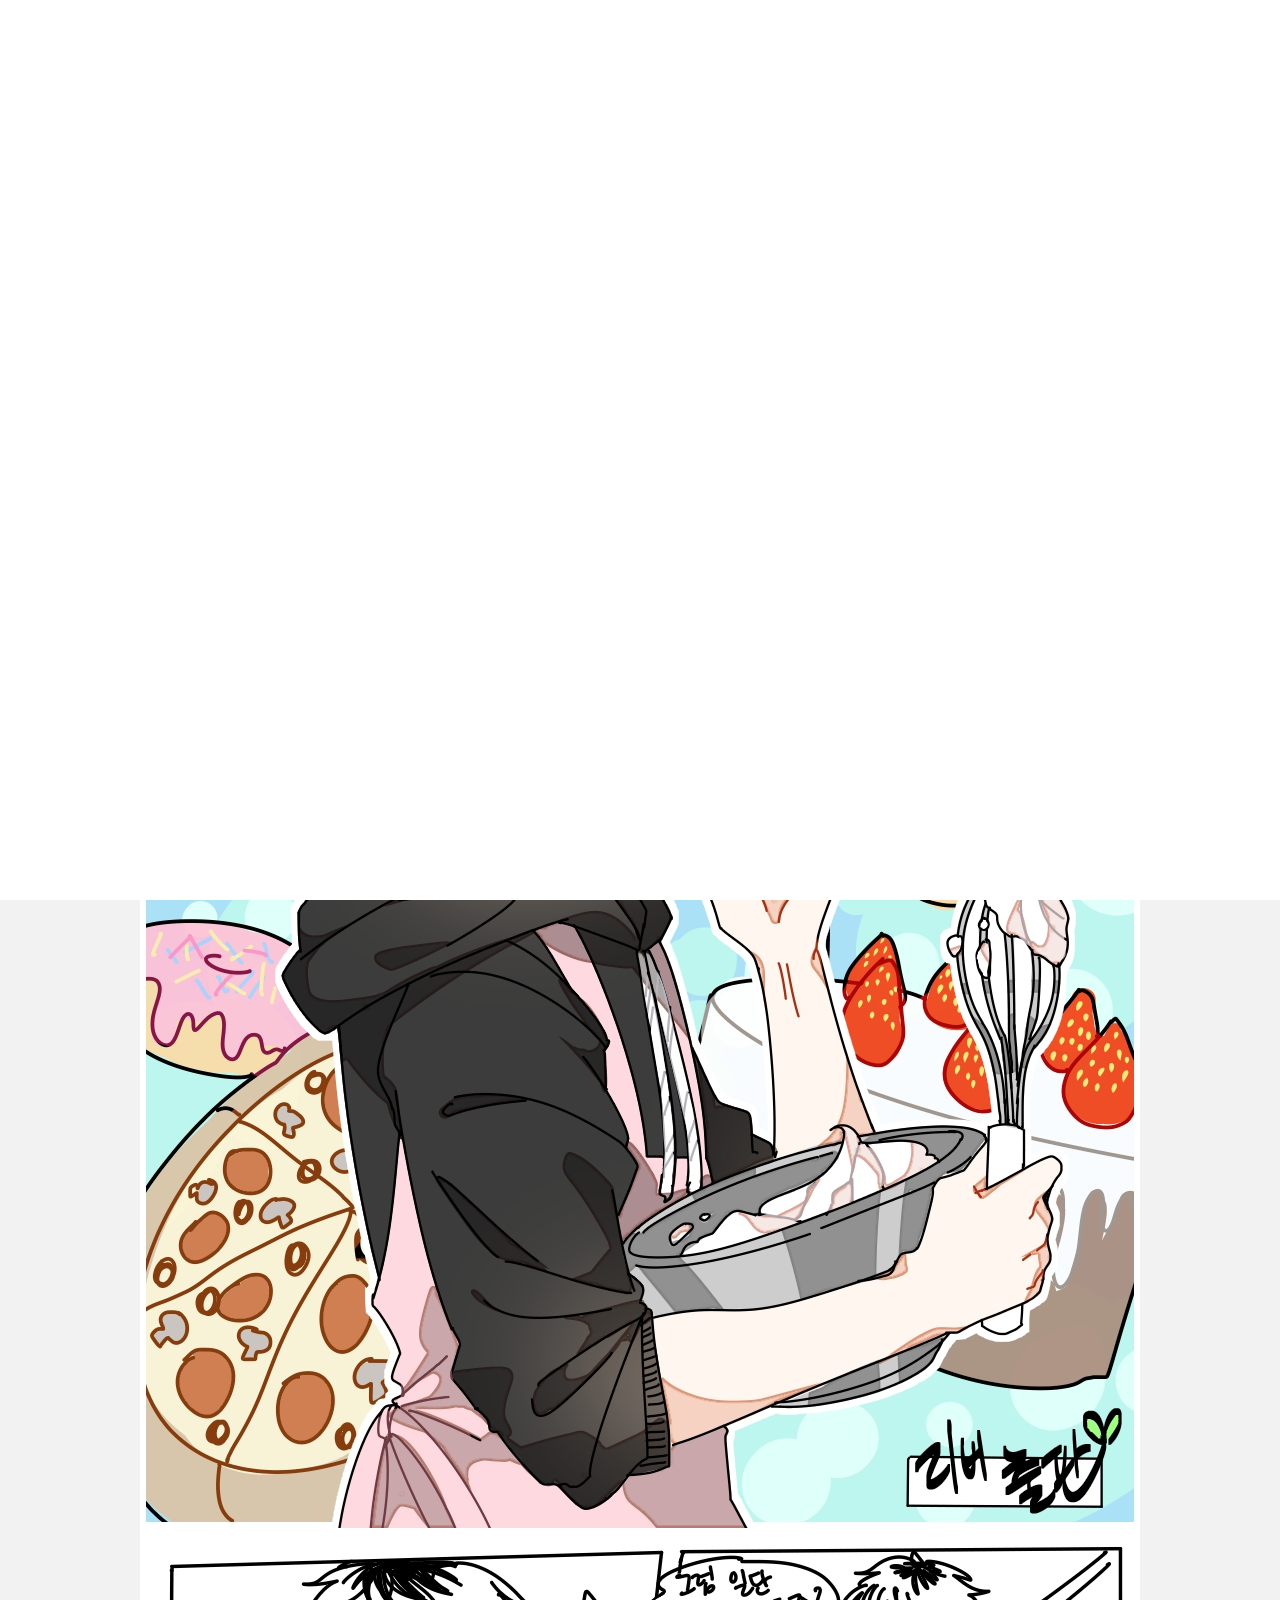
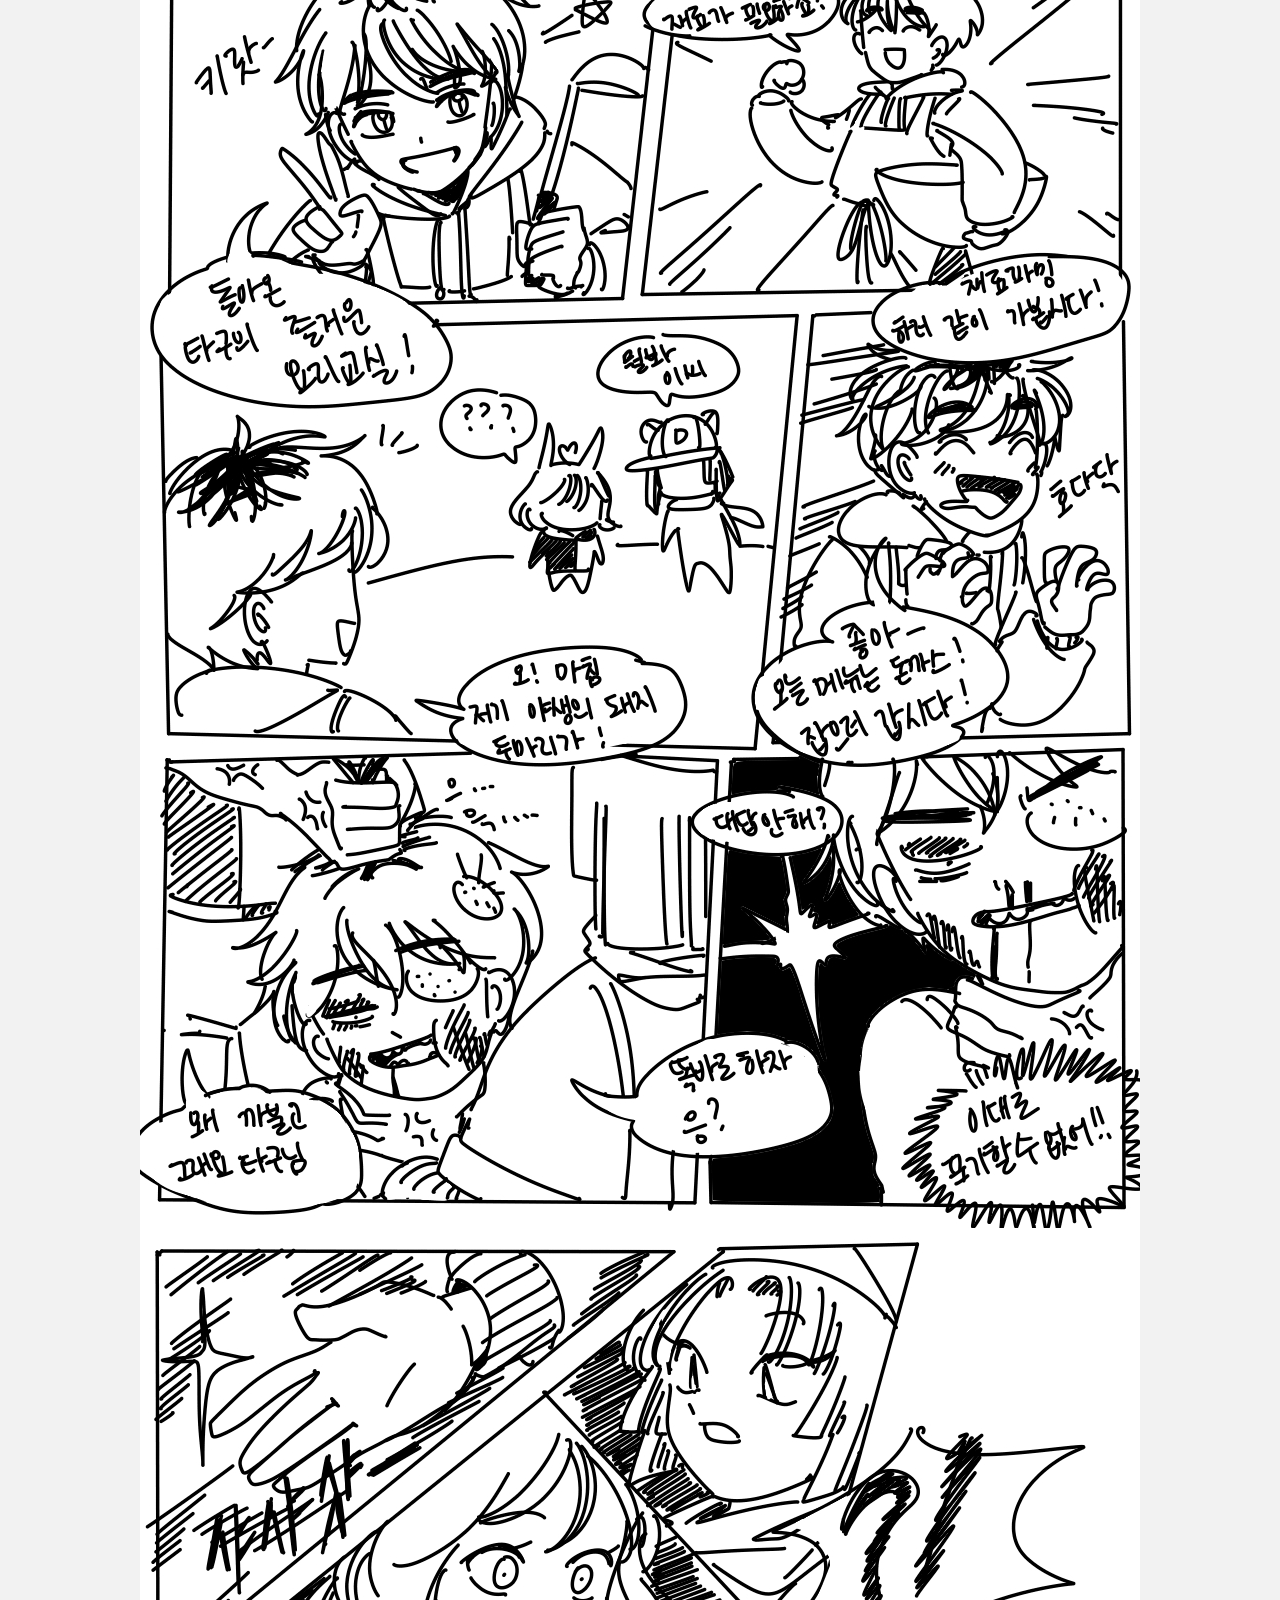
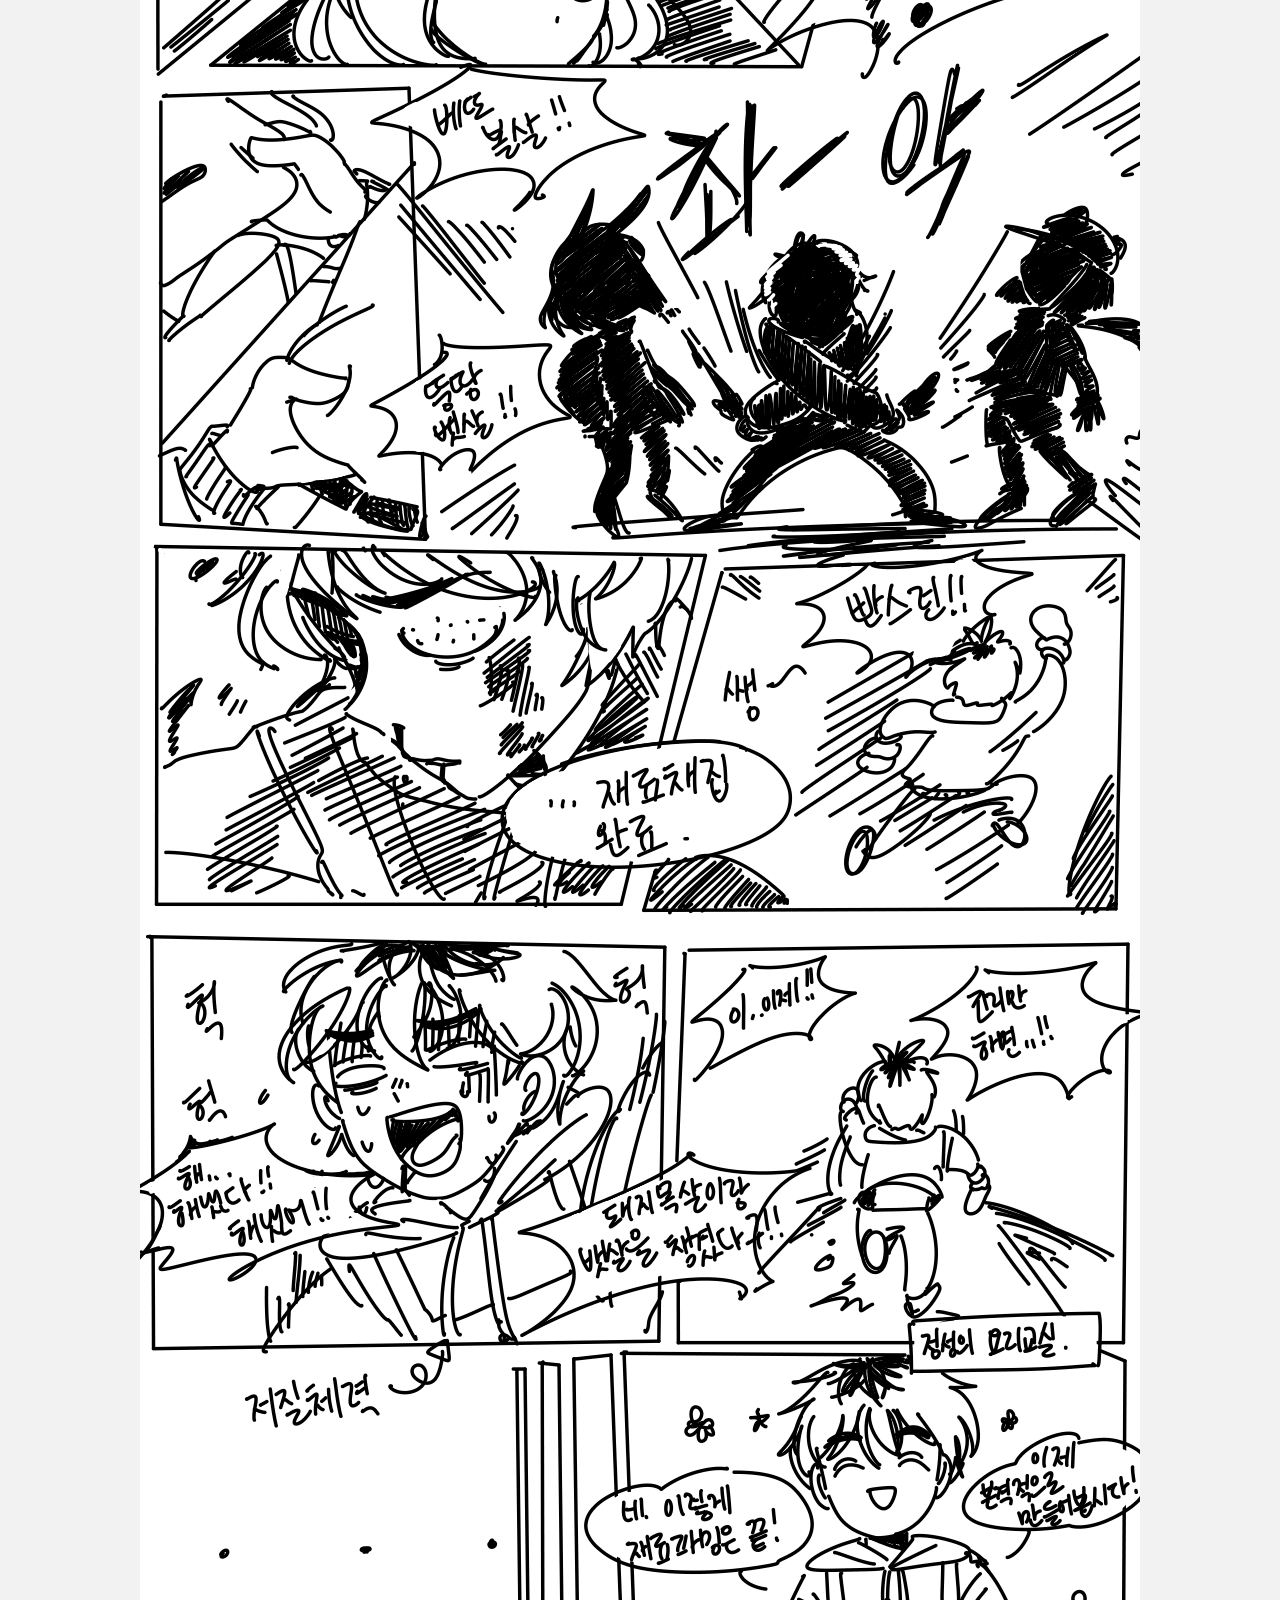
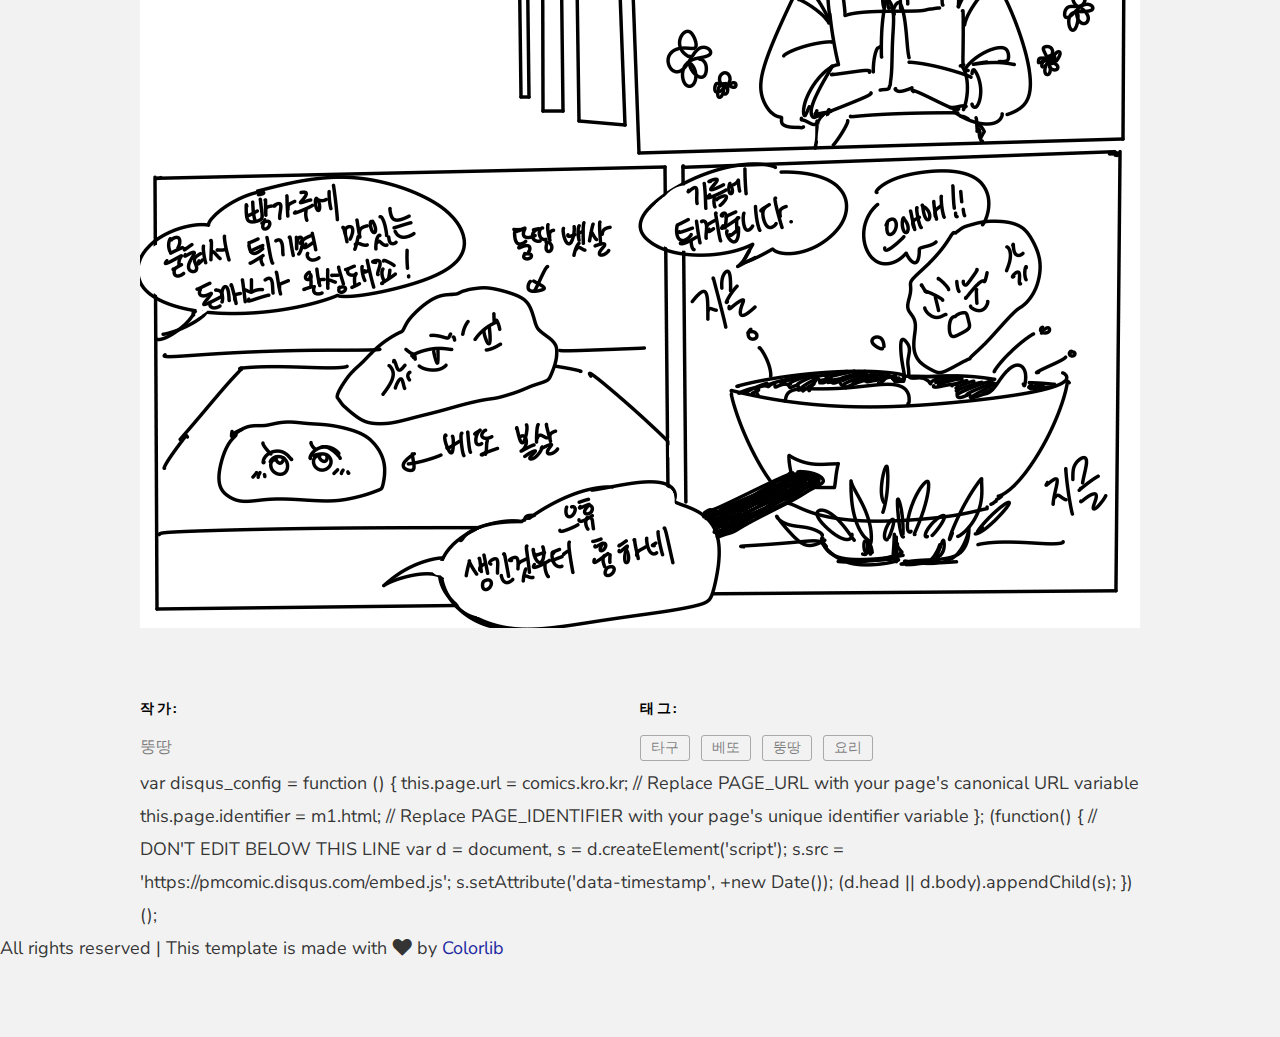
==== commit 8bffbf4d: "Update m1.html" ====
--- a/m1.html
+++ b/m1.html
@@ -111,19 +111,9 @@
                             <a href="#0">요리</a>
                         </span>
                     </div> <!-- end entry__tags -->
+			
                 </div> <!-- end s-content__taxonomies -->
-
-            </div> <!-- s-entry__main -->
-
-        </article> <!-- end entry/article -->
-
-<div id="disqus_thread"></div>
-<script>
-
-/**
-*  RECOMMENDED CONFIGURATION VARIABLES: EDIT AND UNCOMMENT THE SECTION BELOW TO INSERT DYNAMIC VALUES FROM YOUR PLATFORM OR CMS.
-*  LEARN WHY DEFINING THESE VARIABLES IS IMPORTANT: https://disqus.com/admin/universalcode/#configuration-variables*/
-
+		
 var disqus_config = function () {
 this.page.url = comics.kro.kr;  // Replace PAGE_URL with your page's canonical URL variable
 this.page.identifier = m1.html; // Replace PAGE_IDENTIFIER with your page's unique identifier variable
@@ -138,6 +128,18 @@
 </script>
 <noscript>Please enable JavaScript to view the <a href="https://disqus.com/?ref_noscript">comments powered by Disqus.</a></noscript>
 
+
+
+            </div> <!-- s-entry__main -->
+
+        </article> <!-- end entry/article -->
+
+<div id="disqus_thread"></div>
+<script>
+
+/**
+*  RECOMMENDED CONFIGURATION VARIABLES: EDIT AND UNCOMMENT THE SECTION BELOW TO INSERT DYNAMIC VALUES FROM YOUR PLATFORM OR CMS.
+*  LEARN WHY DEFINING THESE VARIABLES IS IMPORTANT: https://disqus.com/admin/universalcode/#configuration-variables*/
 
     <!-- s-footer
     ================================================== -->
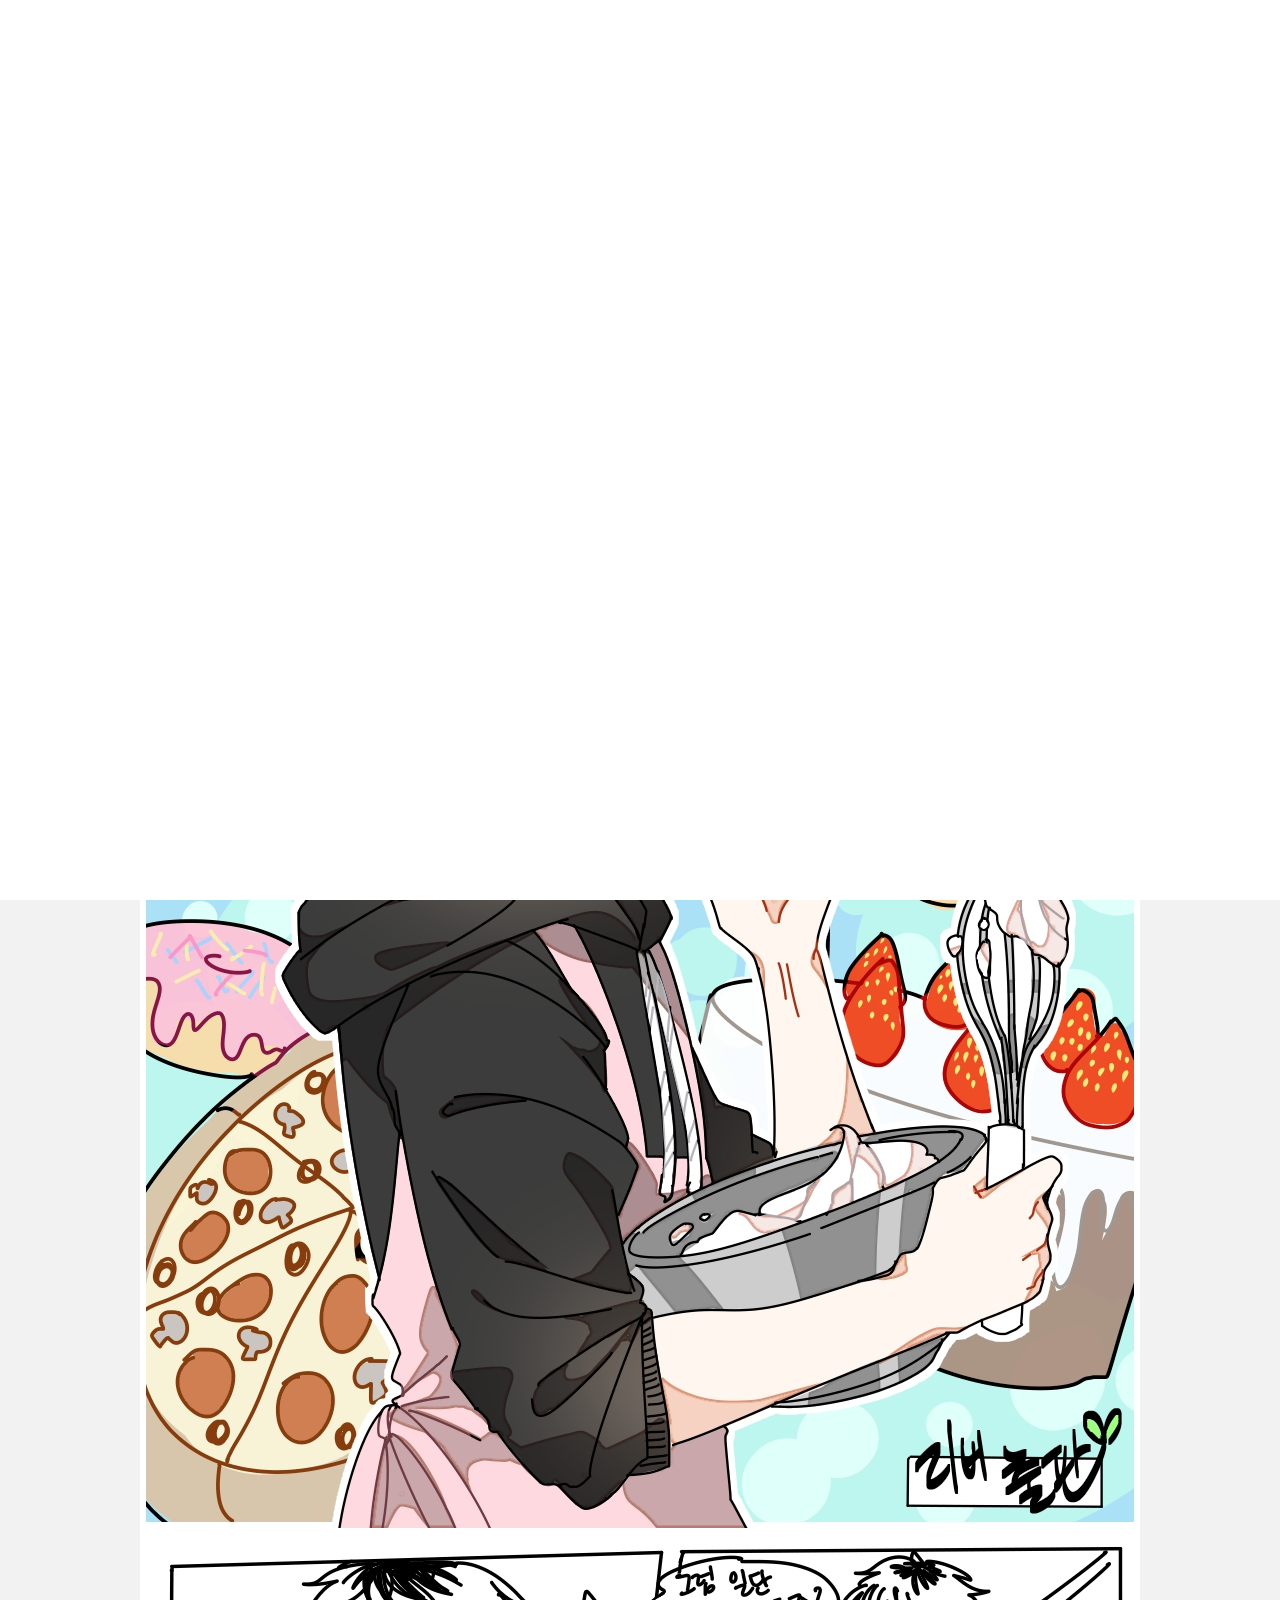
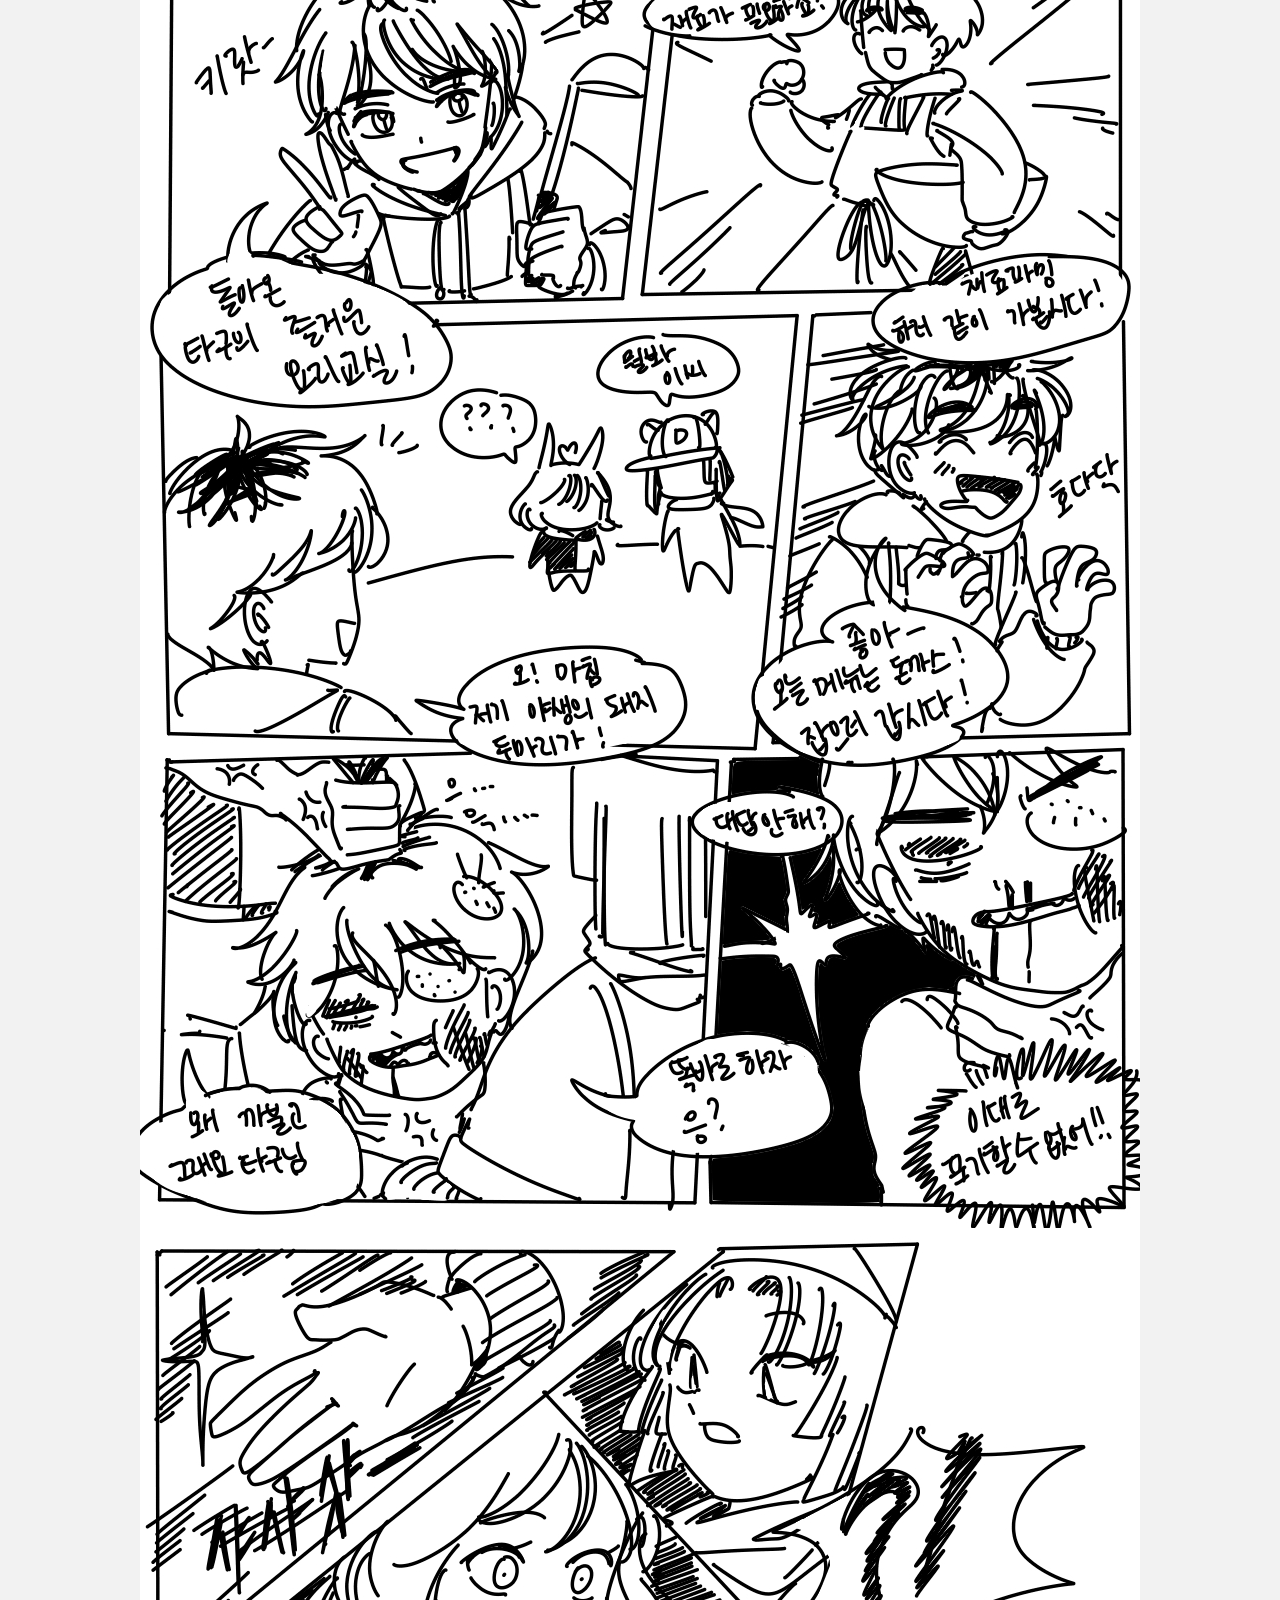
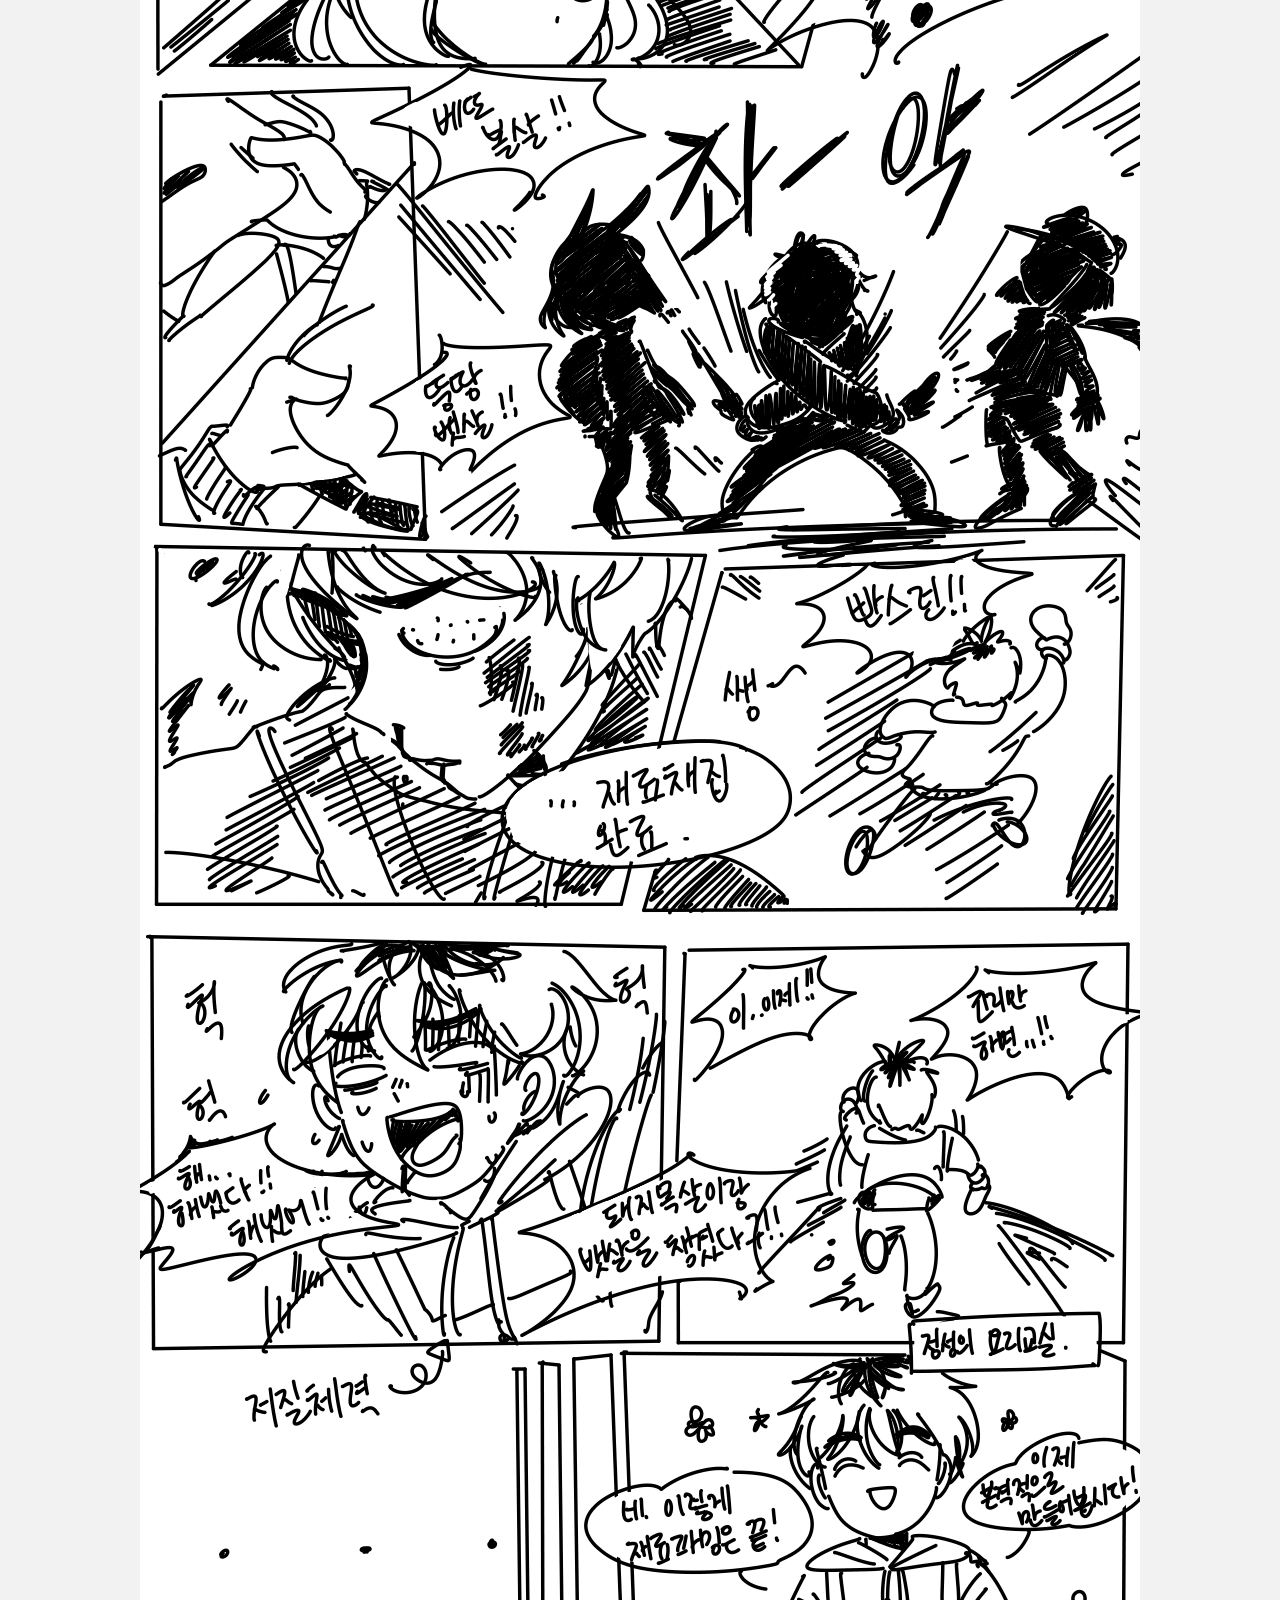
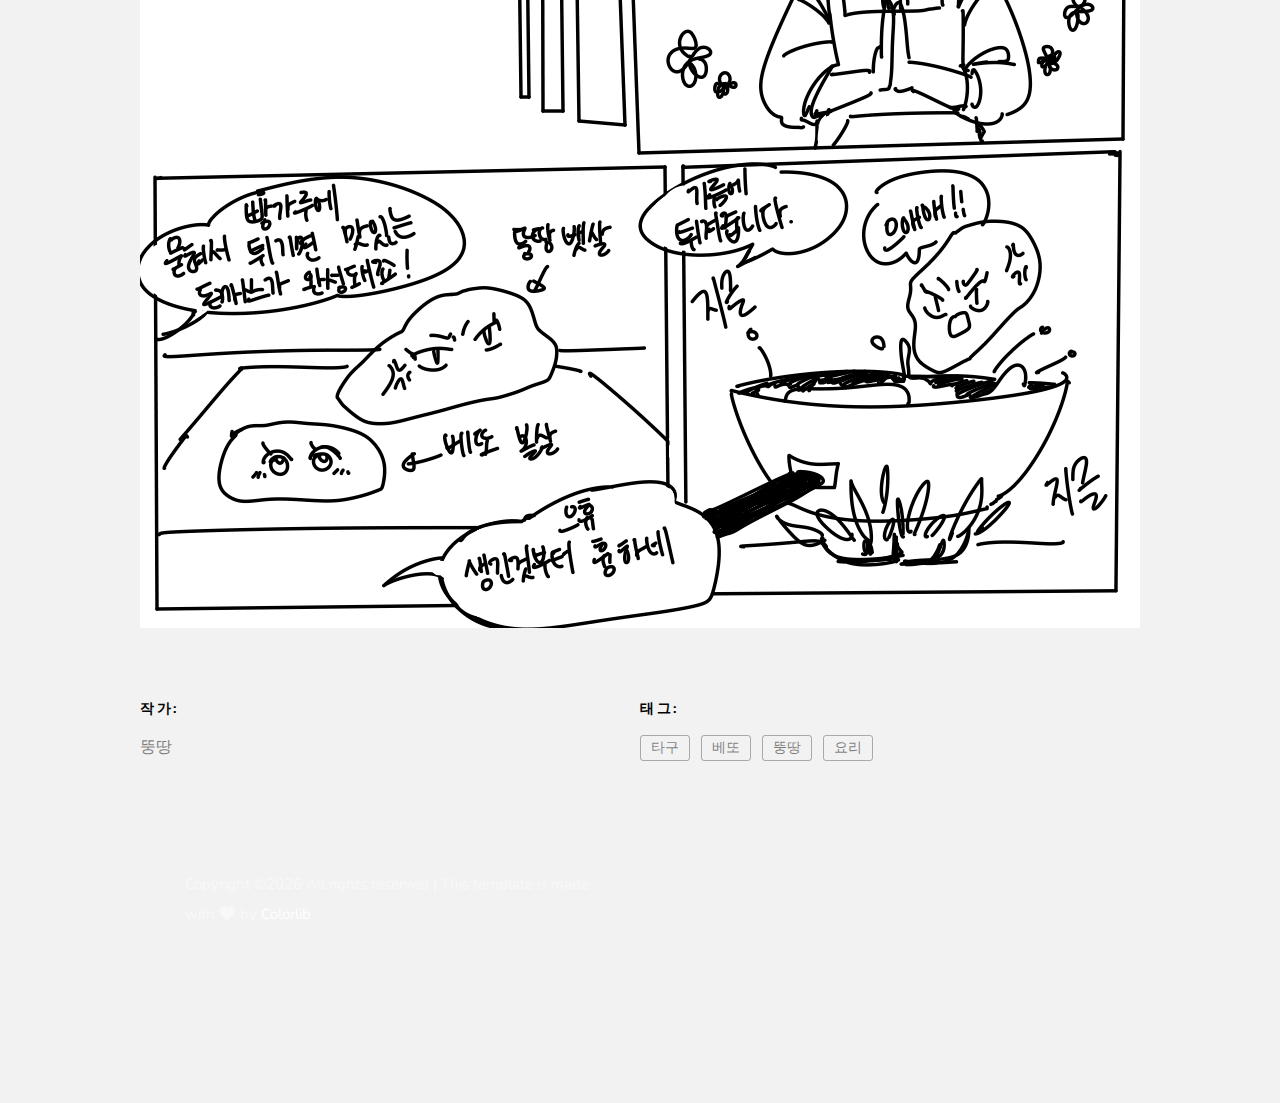
==== commit d64b0b52: "Update m1.html" ====
--- a/m1.html
+++ b/m1.html
@@ -114,6 +114,20 @@
 			
                 </div> <!-- end s-content__taxonomies -->
 		
+
+
+
+
+            </div> <!-- s-entry__main -->
+
+        </article> <!-- end entry/article -->
+
+<div id="disqus_thread"></div>
+<script>
+
+/**
+*  RECOMMENDED CONFIGURATION VARIABLES: EDIT AND UNCOMMENT THE SECTION BELOW TO INSERT DYNAMIC VALUES FROM YOUR PLATFORM OR CMS.
+*  LEARN WHY DEFINING THESE VARIABLES IS IMPORTANT: https://disqus.com/admin/universalcode/#configuration-variables*/
 var disqus_config = function () {
 this.page.url = comics.kro.kr;  // Replace PAGE_URL with your page's canonical URL variable
 this.page.identifier = m1.html; // Replace PAGE_IDENTIFIER with your page's unique identifier variable
@@ -127,20 +141,7 @@
 })();
 </script>
 <noscript>Please enable JavaScript to view the <a href="https://disqus.com/?ref_noscript">comments powered by Disqus.</a></noscript>
-
-
-
-            </div> <!-- s-entry__main -->
-
-        </article> <!-- end entry/article -->
-
-<div id="disqus_thread"></div>
-<script>
-
-/**
-*  RECOMMENDED CONFIGURATION VARIABLES: EDIT AND UNCOMMENT THE SECTION BELOW TO INSERT DYNAMIC VALUES FROM YOUR PLATFORM OR CMS.
-*  LEARN WHY DEFINING THESE VARIABLES IS IMPORTANT: https://disqus.com/admin/universalcode/#configuration-variables*/
-
+	
     <!-- s-footer
     ================================================== -->
     <footer class="s-footer">
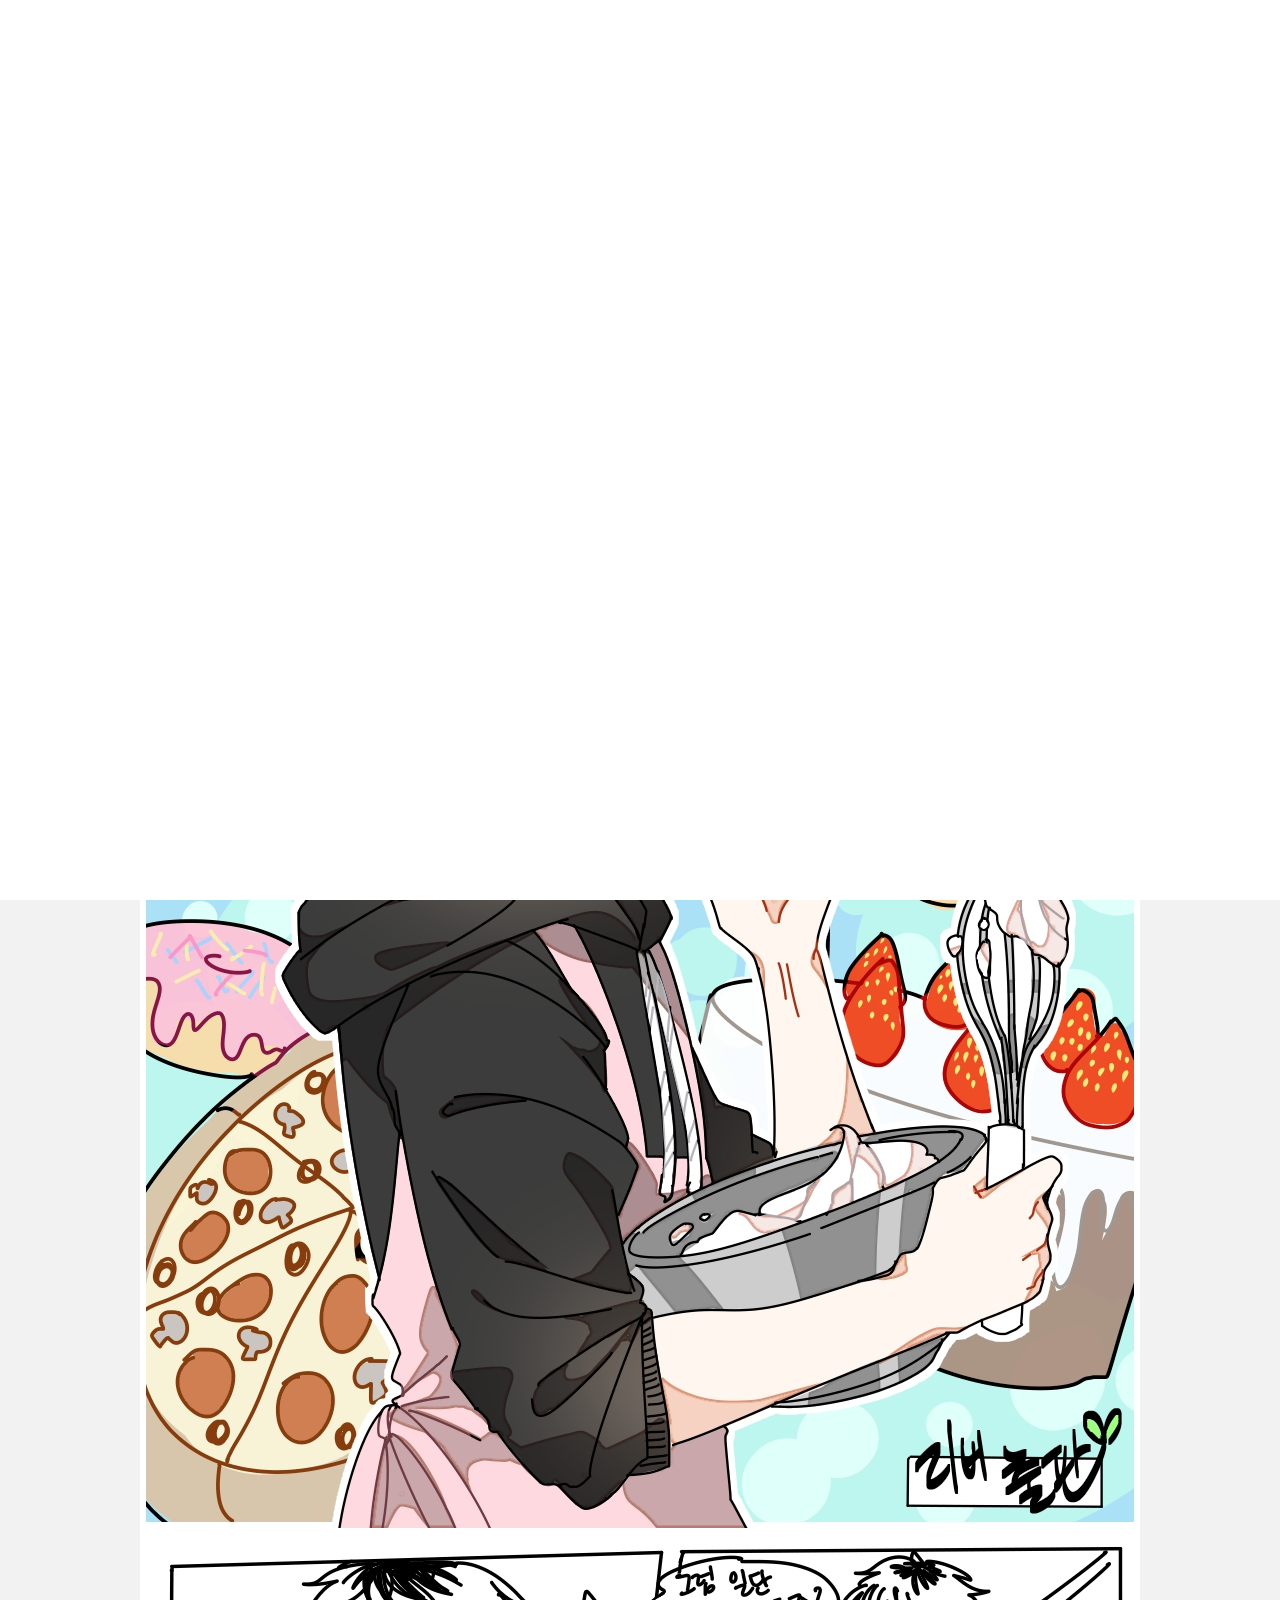
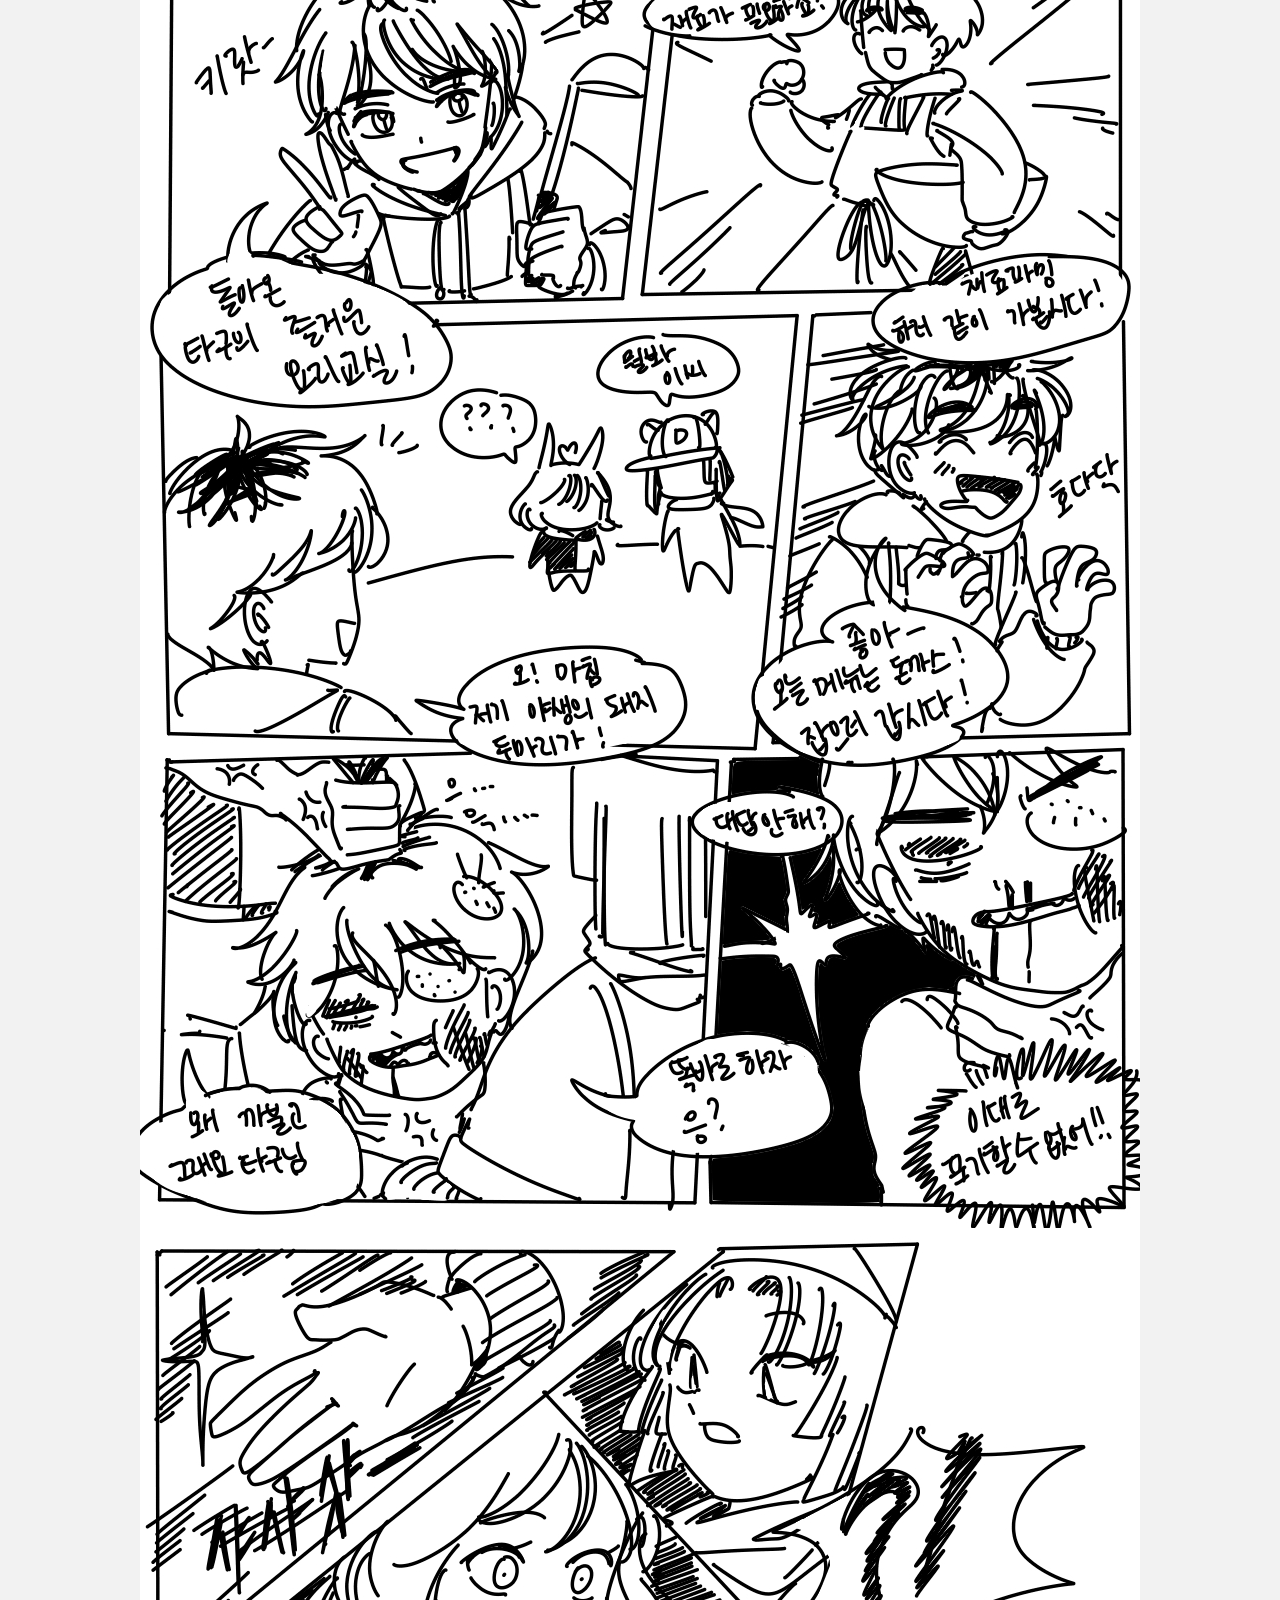
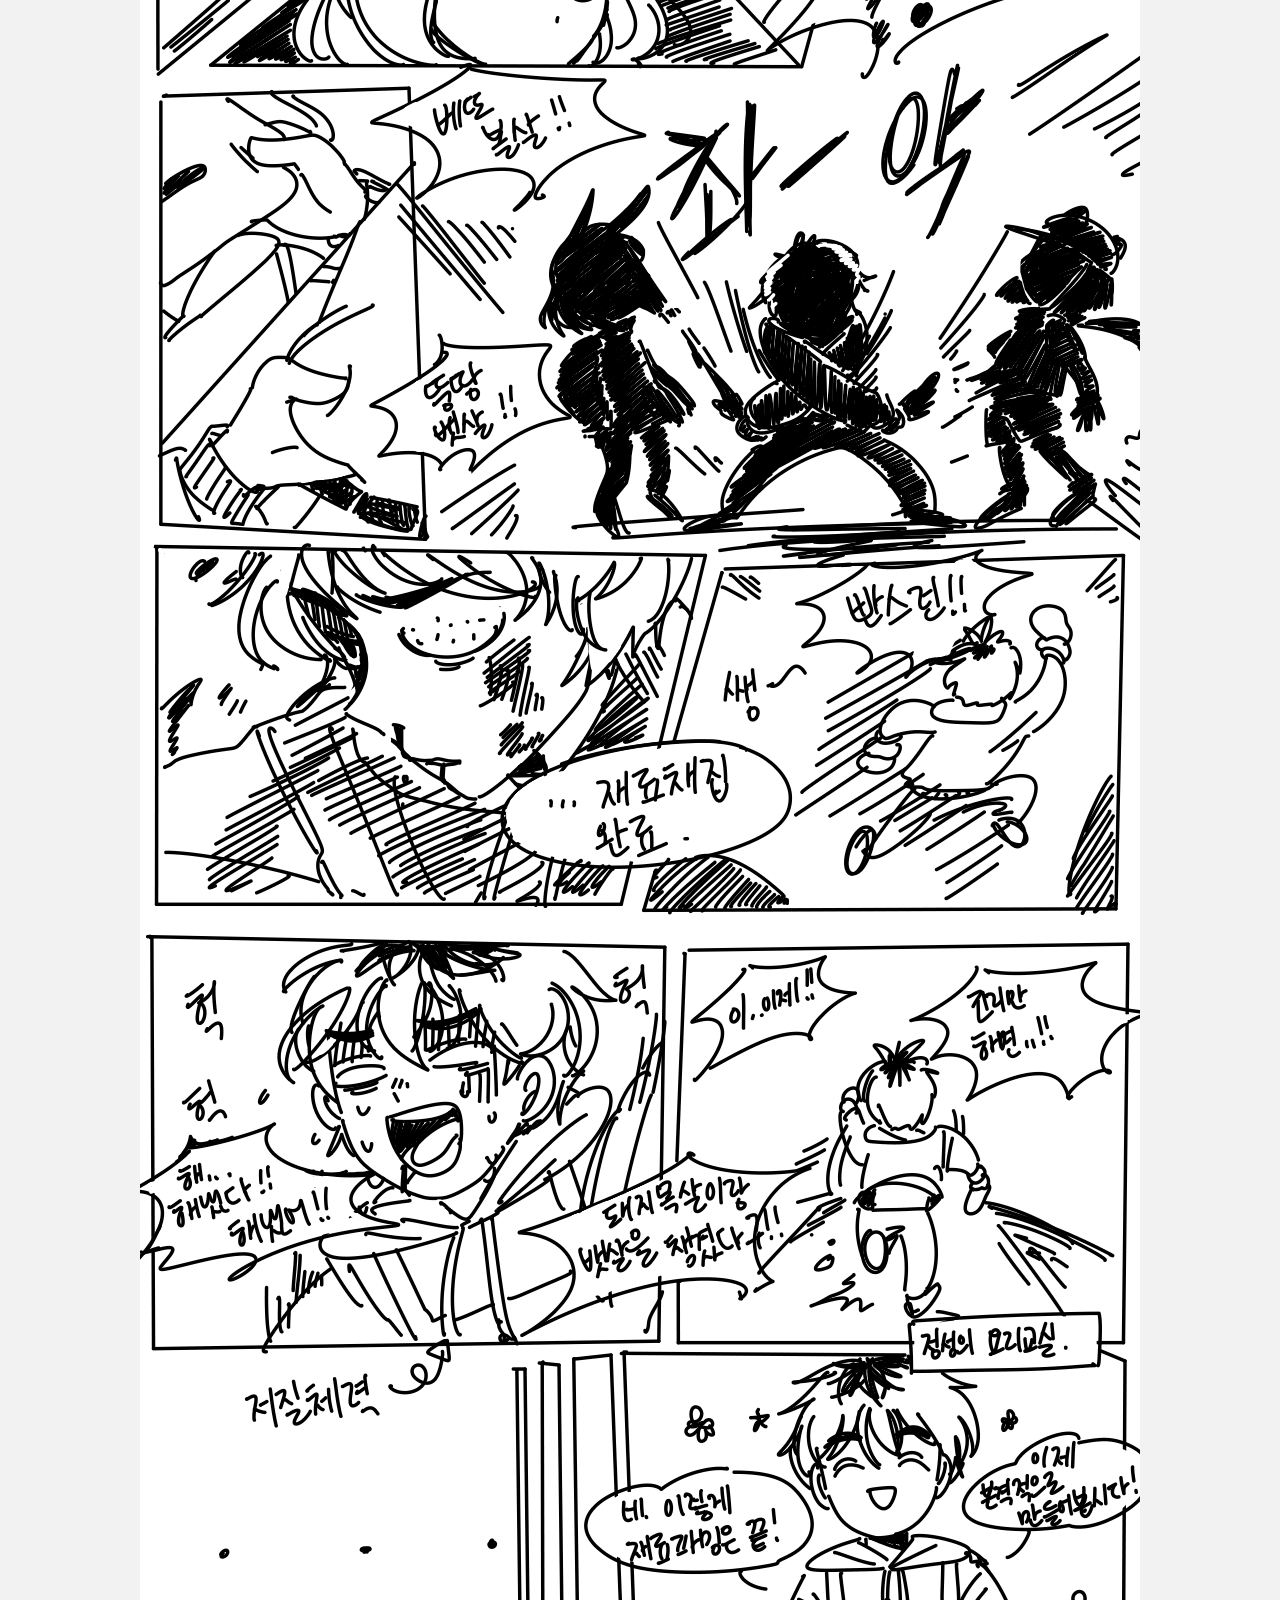
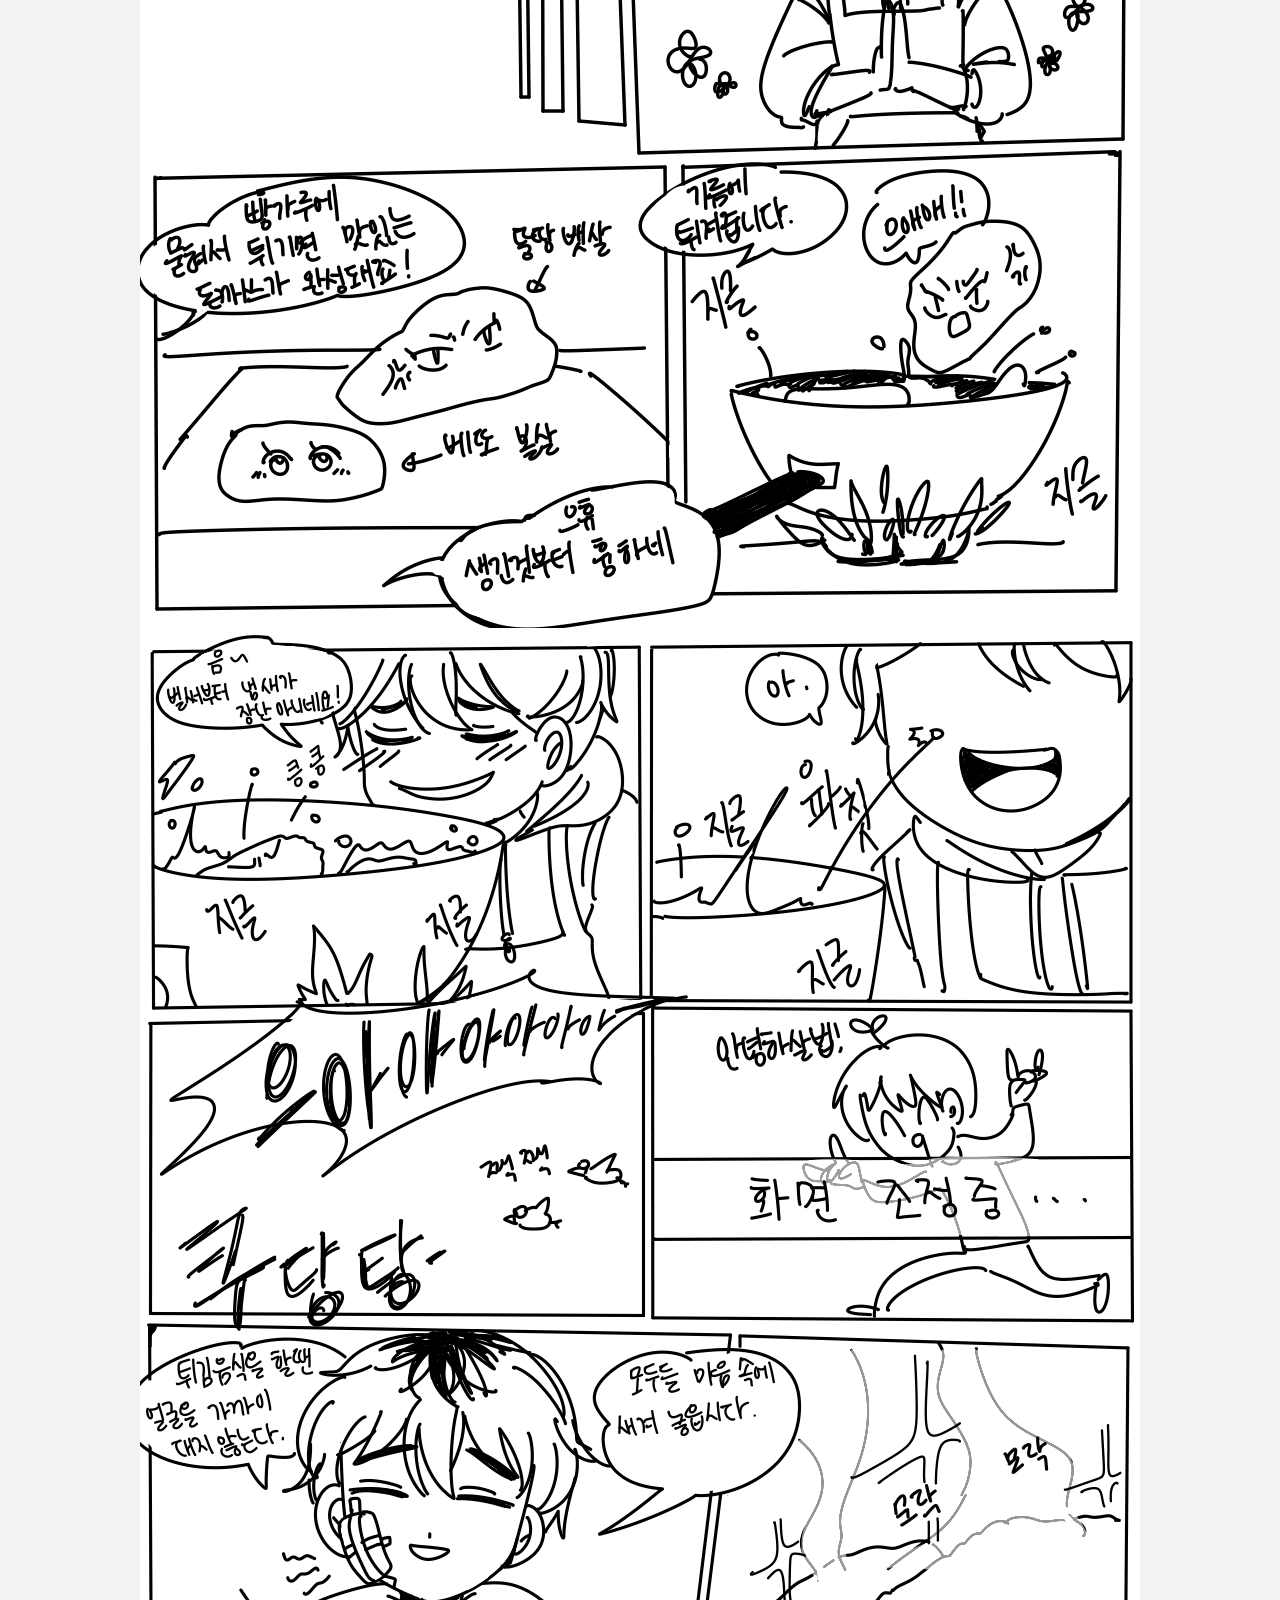
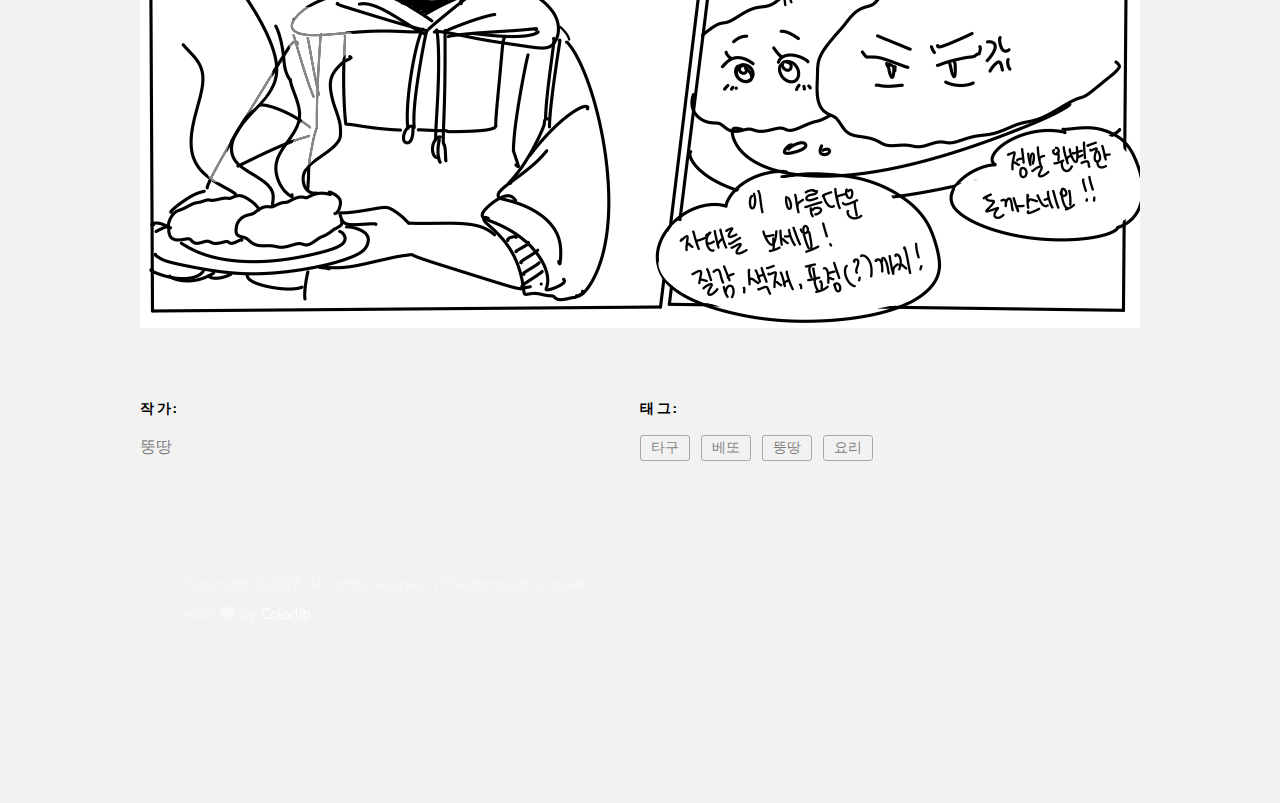
==== commit 5d6da03a: "ADD" ====
--- a/m1.html
+++ b/m1.html
@@ -92,6 +92,13 @@
                                  images/타구의 요리교실/3.jpg 500w" 
                          sizes="(max-width: 2000px) 0vw, 2000px" alt="">
                 </div>
+								<div class="entry__post-thumb">
+                    <img src="images/타구의 요리교실/4.jpg" 
+                         srcset="images/타구의 요리교실/4.jpg 2000w, 
+                                 images/타구의 요리교실/4.jpg 1000w, 
+                                 images/타구의 요리교실/4.jpg 500w" 
+                         sizes="(max-width: 2000px) 0vw, 2000px" alt="">
+                </div>
             </div>
 
                 <div class="entry__taxonomies">
@@ -111,12 +118,7 @@
                             <a href="#0">요리</a>
                         </span>
                     </div> <!-- end entry__tags -->
-			
                 </div> <!-- end s-content__taxonomies -->
-		
-
-
-
 
             </div> <!-- s-entry__main -->
 
@@ -128,9 +130,10 @@
 /**
 *  RECOMMENDED CONFIGURATION VARIABLES: EDIT AND UNCOMMENT THE SECTION BELOW TO INSERT DYNAMIC VALUES FROM YOUR PLATFORM OR CMS.
 *  LEARN WHY DEFINING THESE VARIABLES IS IMPORTANT: https://disqus.com/admin/universalcode/#configuration-variables*/
+
 var disqus_config = function () {
-this.page.url = comics.kro.kr;  // Replace PAGE_URL with your page's canonical URL variable
-this.page.identifier = m1.html; // Replace PAGE_IDENTIFIER with your page's unique identifier variable
+this.page.url = C:/Users/Codingboy/Downloads/wordsmith/single-standard.html;  // Replace PAGE_URL with your page's canonical URL variable
+this.page.identifier = PAGE_IDENTIFIER; // Replace PAGE_IDENTIFIER with your page's unique identifier variable
 };
 
 (function() { // DON'T EDIT BELOW THIS LINE
@@ -141,7 +144,8 @@
 })();
 </script>
 <noscript>Please enable JavaScript to view the <a href="https://disqus.com/?ref_noscript">comments powered by Disqus.</a></noscript>
-	
+
+
     <!-- s-footer
     ================================================== -->
     <footer class="s-footer">
